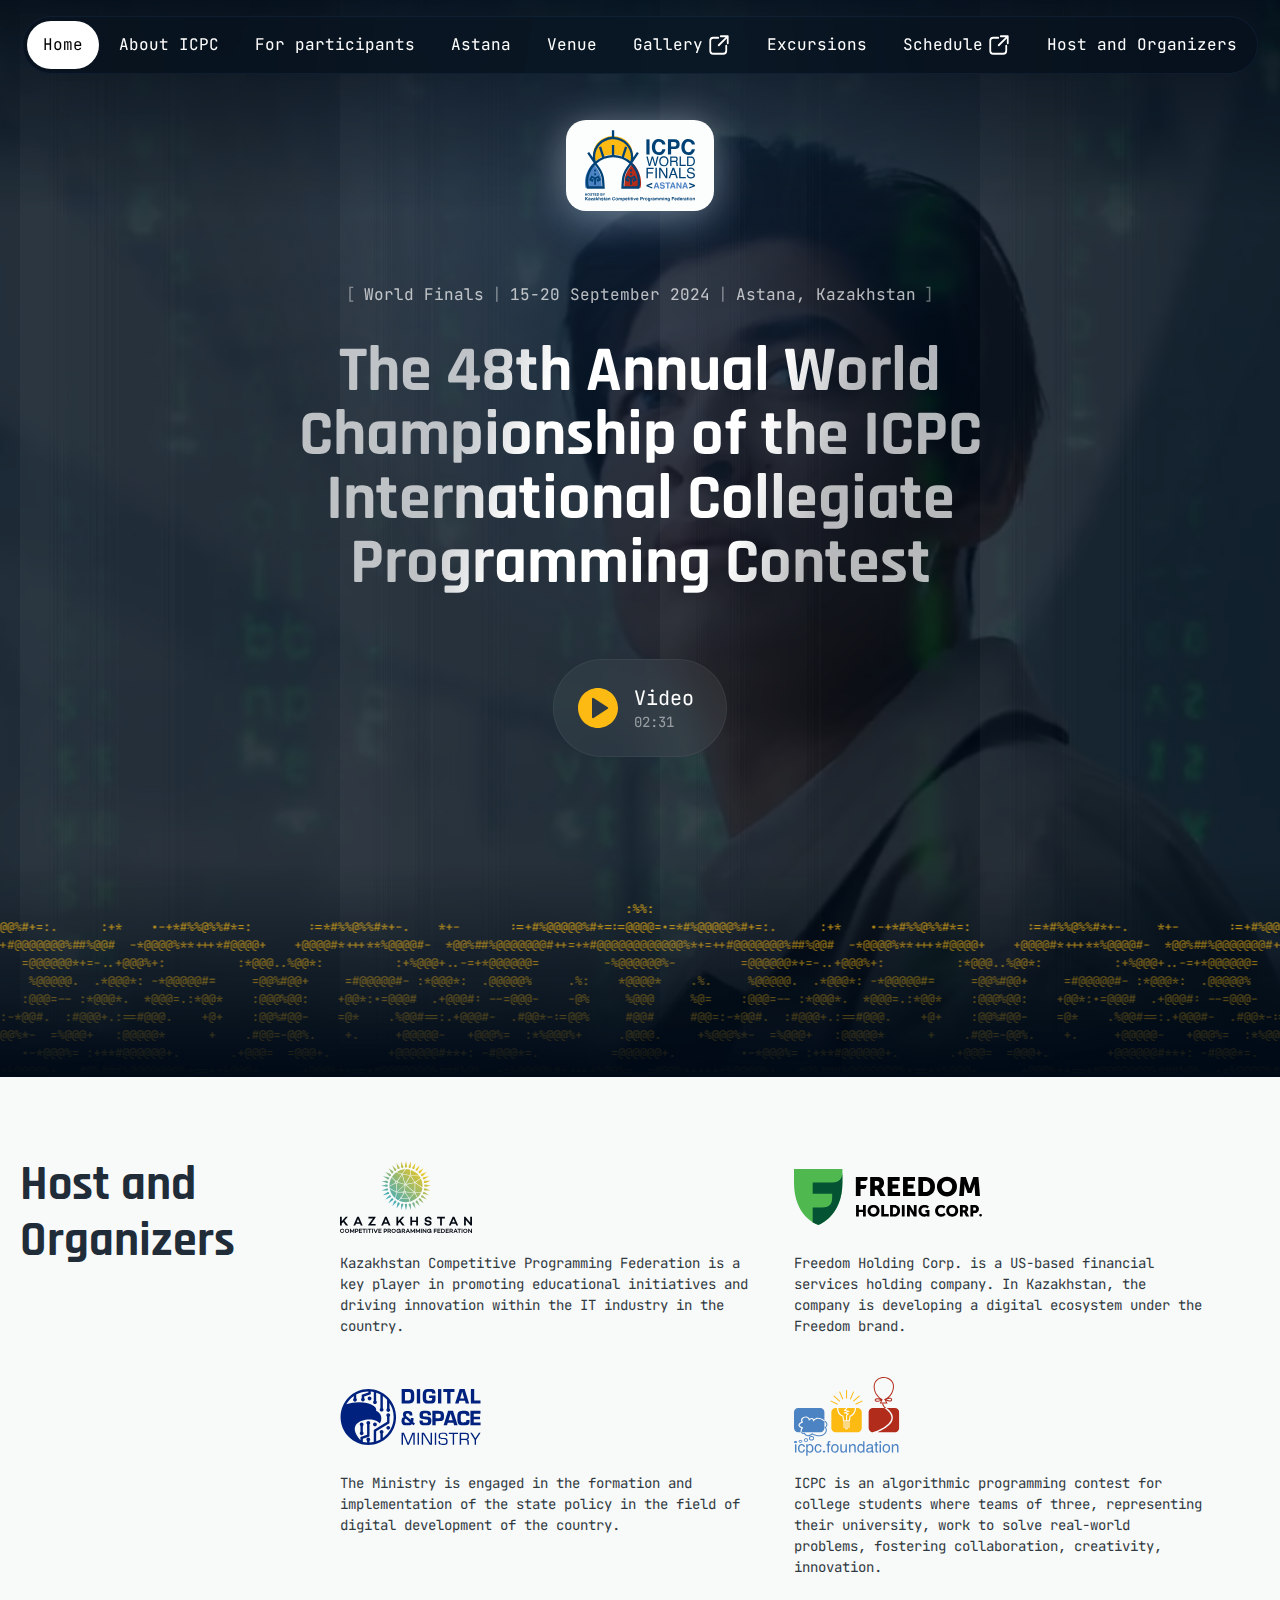
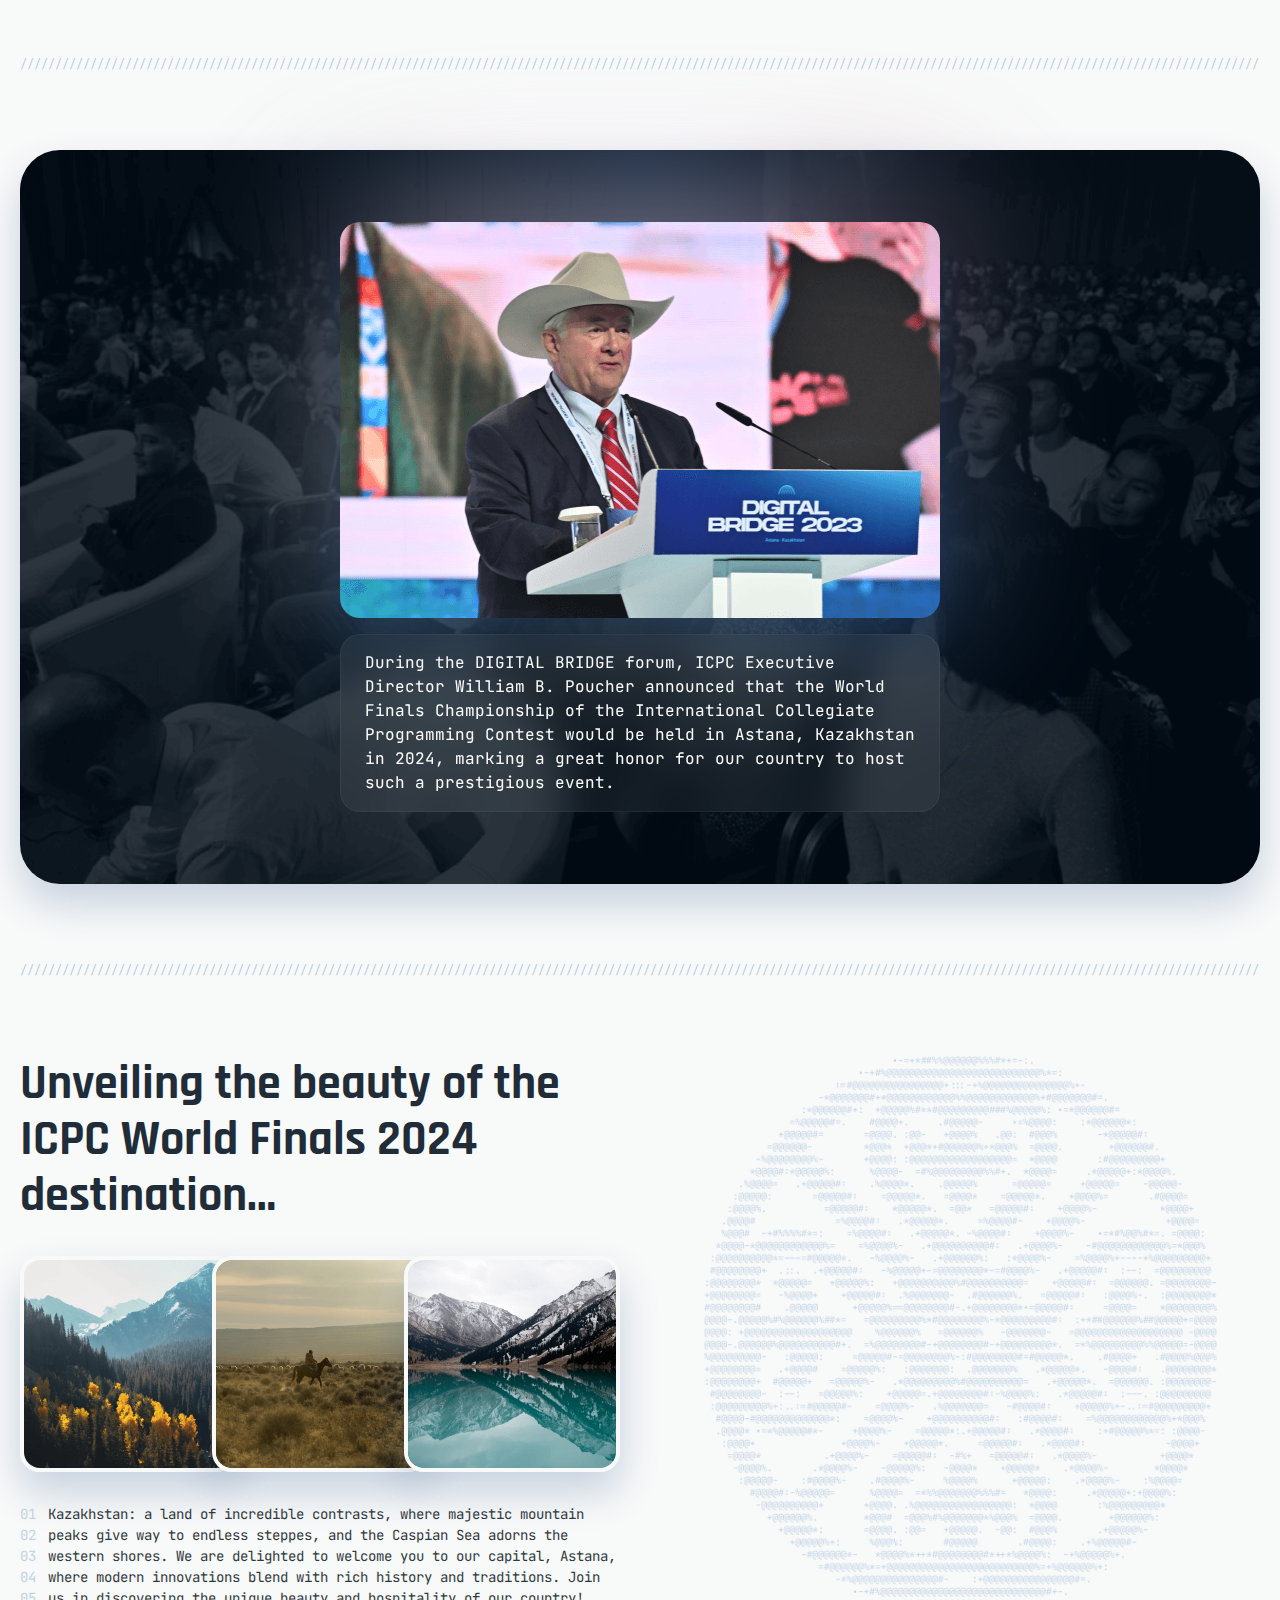
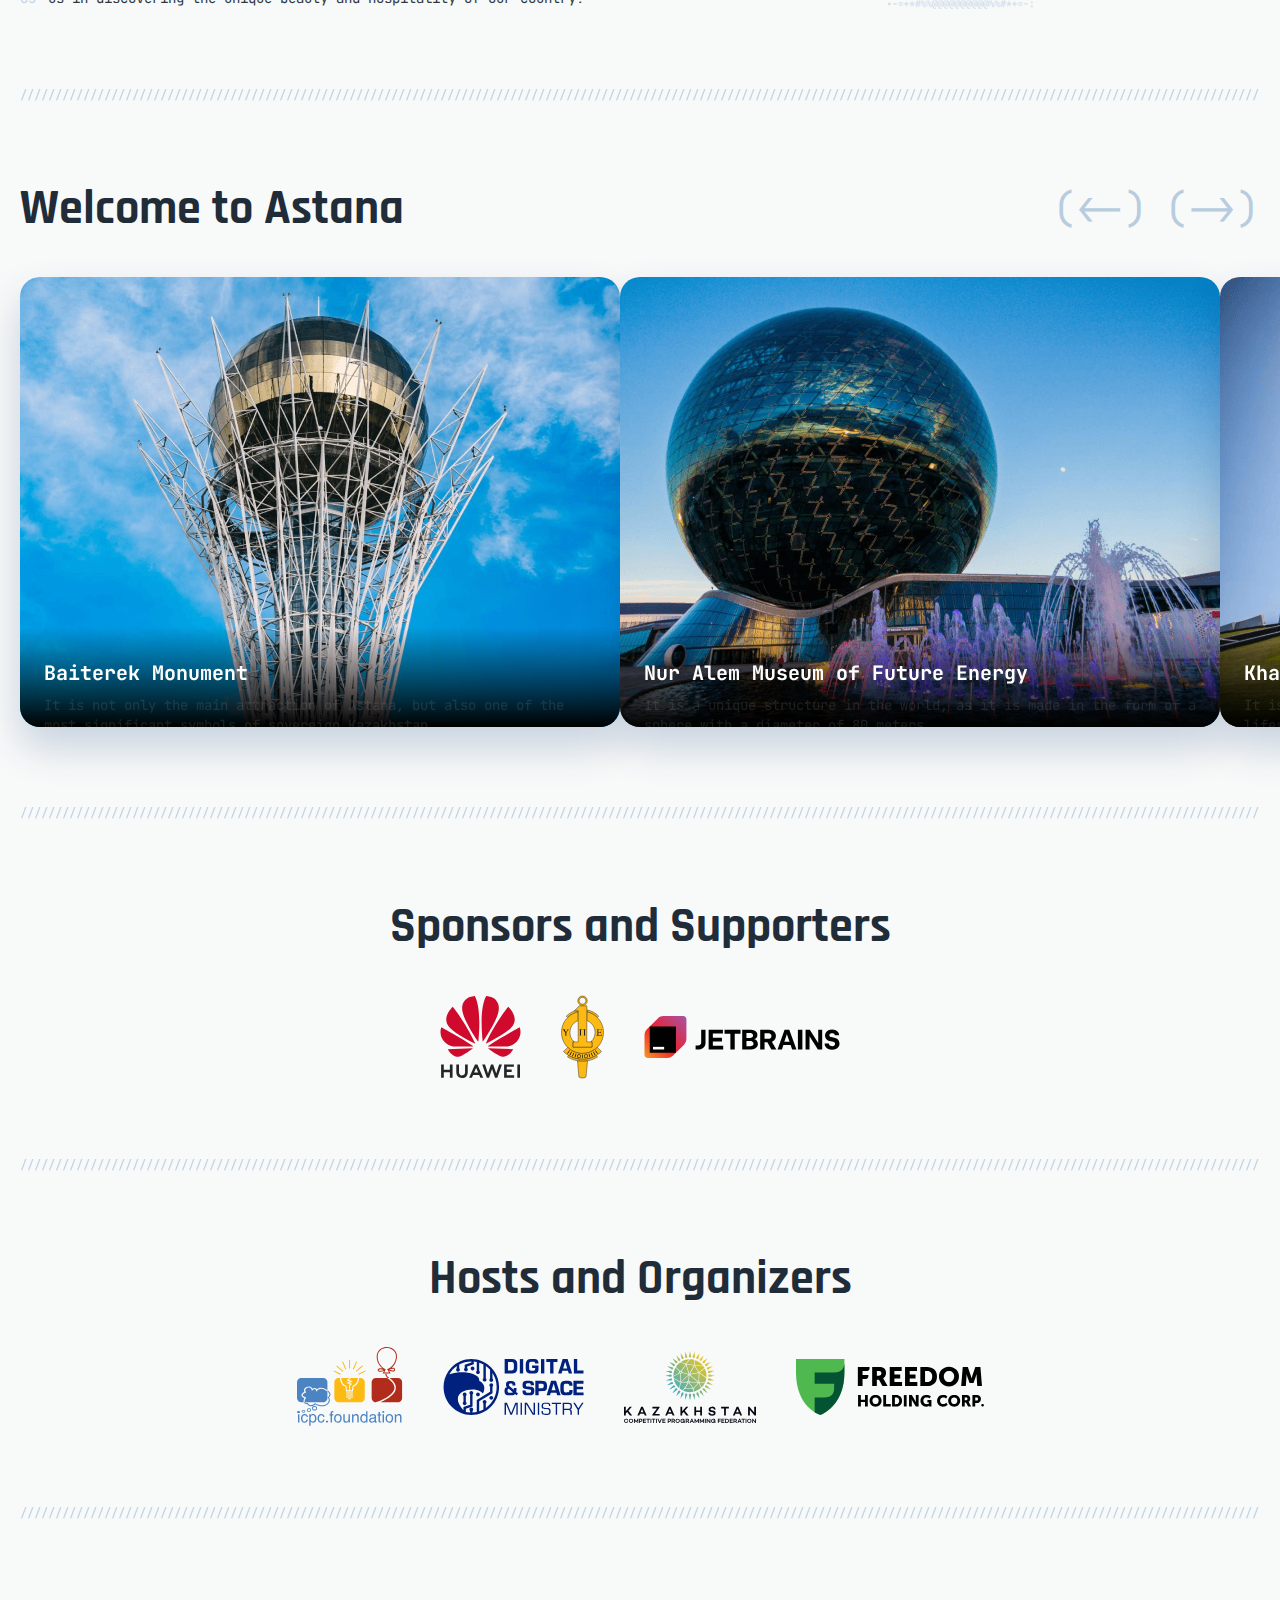
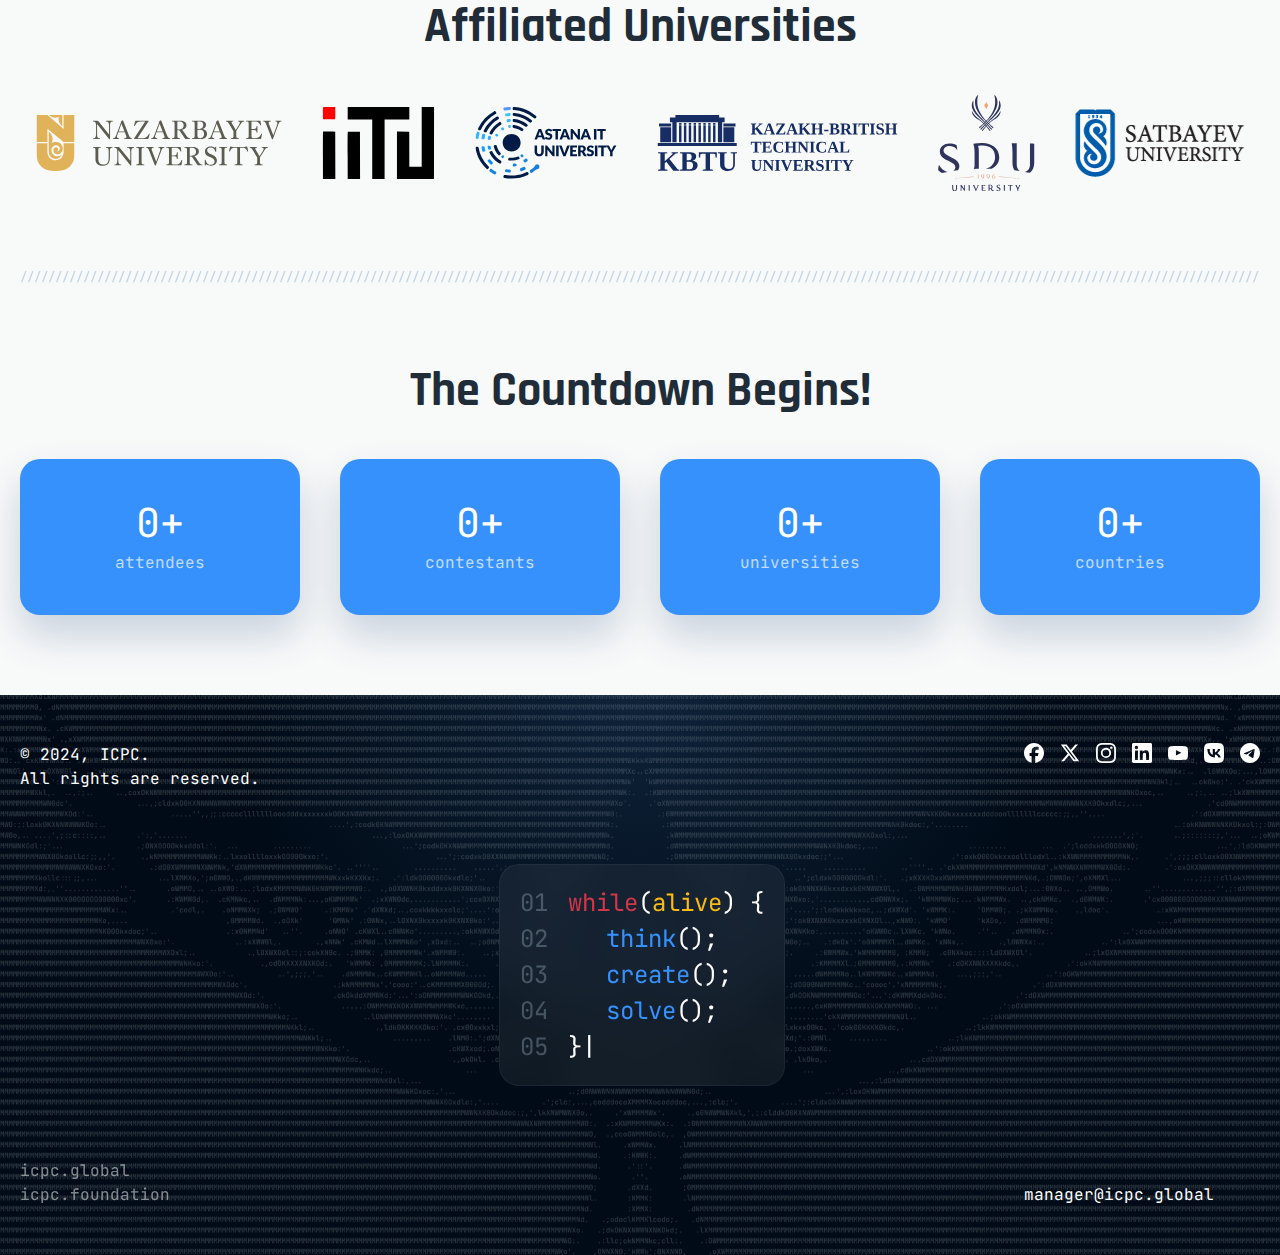
==== index.html @ 224ca037 "text update" ====
<!DOCTYPE html>
<html lang="en">
  <head>
    <meta charset="UTF-8">
    <meta name="viewport" content="width=device-width, initial-scale=1.0">
    <title>ICPC World Finals Astana</title>
    <link rel="stylesheet" href="assets/styles/main.css">
    <meta property="og:title" content="2024 ICPC World Finals Astana">
    <meta property="og:description" content="The 48th Annual World Championship of the ICPC International Collegiate Programming Contest">
    <meta property="og:type" content="website">
    <meta property="og:image" content="/og-image.png">
  </head>
  <body><svg class="icon" aria-hidden="true" style="position:absolute;width:0;height:0" width="20" height="20" xmlns="http://www.w3.org/2000/svg" overflow="hidden"><defs><symbol id="facebook" viewBox="0 0 20 20"><g clip-path="url(#clip0_132_99)"><path d="M10 0C4.477 0 0 4.477 0 10c0 4.69 3.229 8.625 7.584 9.706v-6.65H5.522V10h2.062V8.683c0-3.403 1.54-4.981 4.882-4.981.634 0 1.727.124 2.174.248v2.77a12.853 12.853 0 0 0-1.155-.037c-1.64 0-2.273.621-2.273 2.236V10h3.266l-.56 3.056h-2.706v6.87C16.164 19.33 20 15.114 20 10c0-5.523-4.477-10-10-10Z" fill="currentcolor"/></g><defs><clipPath id="clip0_132_99"><path fill="currentcolor" d="M0 0h20v20H0z"/></clipPath></defs></symbol><symbol id="twitter" viewBox="0 0 20 20"><path d="M15.272 1.586h2.811l-6.141 7.02 7.225 9.552h-5.658l-4.43-5.793-5.07 5.793H1.194l6.57-7.508L.833 1.586h5.801l4.005 5.296 4.633-5.296Zm-.987 14.89h1.558L5.788 3.18H4.116l10.17 13.294Z" fill="currentcolor"/></symbol><symbol id="instagram" viewBox="0 0 20 20"><g clip-path="url(#clip0_132_103)" fill="currentcolor"><path d="M10 1.8c2.672 0 2.988.012 4.04.06.976.042 1.503.206 1.855.343.464.18.8.399 1.148.746.352.352.566.684.746 1.149.137.351.3.882.344 1.855.047 1.055.058 1.371.058 4.04 0 2.671-.011 2.987-.058 4.038-.043.977-.207 1.504-.344 1.856-.18.465-.398.8-.746 1.148a3.077 3.077 0 0 1-1.148.746c-.352.137-.883.301-1.856.344-1.055.047-1.371.059-4.039.059-2.672 0-2.988-.012-4.04-.059-.976-.043-1.503-.207-1.855-.344-.464-.18-.8-.398-1.148-.746a3.076 3.076 0 0 1-.746-1.148c-.137-.352-.3-.883-.344-1.856-.047-1.054-.058-1.37-.058-4.039 0-2.672.011-2.988.058-4.039.043-.976.207-1.504.344-1.855.18-.465.398-.801.746-1.149a3.076 3.076 0 0 1 1.148-.746c.352-.137.883-.3 1.856-.344 1.05-.046 1.367-.058 4.039-.058ZM10 0C7.285 0 6.945.012 5.879.059 4.816.105 4.086.277 3.453.523A4.88 4.88 0 0 0 1.68 1.68 4.9 4.9 0 0 0 .523 3.45C.277 4.085.105 4.811.06 5.874.012 6.945 0 7.285 0 10s.012 3.055.059 4.121c.046 1.063.218 1.793.464 2.426.258.66.598 1.219 1.157 1.773a4.888 4.888 0 0 0 1.77 1.153c.636.246 1.362.418 2.425.465 1.066.046 1.406.058 4.121.058 2.715 0 3.055-.012 4.121-.058 1.063-.047 1.793-.22 2.426-.465a4.888 4.888 0 0 0 1.77-1.153 4.888 4.888 0 0 0 1.152-1.77c.246-.636.418-1.363.465-2.425.047-1.066.058-1.406.058-4.121 0-2.715-.011-3.055-.058-4.121-.047-1.063-.22-1.793-.465-2.426A4.683 4.683 0 0 0 18.32 1.68 4.889 4.889 0 0 0 16.55.527C15.915.281 15.188.11 14.126.062 13.055.012 12.715 0 10 0Z"/><path d="M10 4.863A5.138 5.138 0 0 0 4.863 10a5.138 5.138 0 0 0 10.273 0c0-2.836-2.3-5.137-5.136-5.137Zm0 8.469a3.333 3.333 0 1 1 .001-6.665A3.333 3.333 0 0 1 10 13.332ZM16.54 4.66a1.2 1.2 0 1 1-2.4 0 1.2 1.2 0 0 1 2.4 0Z"/></g><defs><clipPath id="clip0_132_103"><path fill="currentcolor" d="M0 0h20v20H0z"/></clipPath></defs></symbol><symbol id="linkedin" viewBox="0 0 20 20"><g clip-path="url(#clip0_132_107)"><path d="M18.52 0H1.477C.66 0 0 .645 0 1.441v17.114C0 19.352.66 20 1.477 20H18.52c.816 0 1.48-.648 1.48-1.441V1.44C20 .645 19.336 0 18.52 0ZM5.934 17.043h-2.97V7.496h2.97v9.547ZM4.449 6.195a1.72 1.72 0 1 1-.006-3.439 1.72 1.72 0 0 1 .006 3.44Zm12.594 10.848h-2.965v-4.64c0-1.106-.02-2.532-1.543-2.532-1.543 0-1.777 1.207-1.777 2.453v4.719H7.797V7.496h2.844v1.305h.039c.394-.75 1.363-1.543 2.804-1.543 3.004 0 3.559 1.976 3.559 4.547v5.238Z" fill="currentcolor"/></g><defs><clipPath id="clip0_132_107"><path fill="currentcolor" d="M0 0h20v20H0z"/></clipPath></defs></symbol><symbol id="youtube" viewBox="0 0 20 20"><path d="M19.8 6s-.195-1.379-.796-1.984c-.762-.797-1.613-.801-2.004-.848-2.797-.203-6.996-.203-6.996-.203h-.008s-4.2 0-6.996.203c-.39.047-1.242.05-2.004.848C.395 4.62.203 6 .203 6S0 7.621 0 9.238v1.516c0 1.617.2 3.238.2 3.238s.195 1.38.792 1.985c.762.796 1.762.77 2.207.855 1.602.152 6.801.2 6.801.2s4.203-.009 7-.208c.39-.047 1.242-.05 2.004-.847.601-.606.797-1.985.797-1.985S20 12.375 20 10.754V9.238C20 7.621 19.8 6 19.8 6ZM7.935 12.594V6.973l5.402 2.82-5.402 2.8Z" fill="currentcolor"/></symbol><symbol id="vk" viewBox="0 0 20 20"><g clip-path="url(#clip0_132_111)"><path fill-rule="evenodd" clip-rule="evenodd" d="M1.406 1.406C0 2.812 0 5.074 0 9.6v.8c0 4.525 0 6.788 1.406 8.194C2.812 20 5.074 20 9.6 20h.8c4.525 0 6.788 0 8.194-1.406C20 17.188 20 14.925 20 10.4v-.8c0-4.526 0-6.788-1.406-8.194C17.188 0 14.925 0 10.4 0h-.8C5.074 0 2.812 0 1.406 1.406Zm1.969 4.677c.108 5.2 2.708 8.325 7.267 8.325h.258v-2.975c1.675.167 2.942 1.392 3.45 2.975h2.367c-.65-2.366-2.359-3.675-3.425-4.175 1.066-.616 2.566-2.116 2.925-4.15h-2.15c-.467 1.65-1.85 3.15-3.167 3.292V6.083H8.75v5.767c-1.333-.333-3.017-1.95-3.092-5.767H3.375Z" fill="currentcolor"/></g><defs><clipPath id="clip0_132_111"><path fill="currentcolor" d="M0 0h20v20H0z"/></clipPath></defs></symbol><symbol id="external" viewBox="0 0 20 20"><path fill-rule="evenodd" clip-rule="evenodd" d="M10.708 2.708a.75.75 0 0 1 .75-.75h5.834a.75.75 0 0 1 .75.75v5.834a.75.75 0 0 1-1.5 0V4.519l-6.22 6.22a.75.75 0 1 1-1.06-1.06l6.219-6.22h-4.023a.75.75 0 0 1-.75-.75Zm-5.5 2a1.75 1.75 0 0 0-1.75 1.75v8.334c0 .966.784 1.75 1.75 1.75h8.334a1.75 1.75 0 0 0 1.75-1.75v-4.167a.75.75 0 1 1 1.5 0v4.167a3.25 3.25 0 0 1-3.25 3.25H5.208a3.25 3.25 0 0 1-3.25-3.25V6.458a3.25 3.25 0 0 1 3.25-3.25h4.167a.75.75 0 0 1 0 1.5H5.208Z" fill="currentcolor"/></symbol><symbol id="telegram" viewBox="0 0 20 20"><g clip-path="url(#clip0_132_115)"><path fill-rule="evenodd" clip-rule="evenodd" d="M20 10c0 5.523-4.477 10-10 10S0 15.523 0 10 4.477 0 10 0s10 4.477 10 10Zm-9.642-2.618c-.972.405-2.916 1.242-5.831 2.512-.474.189-.722.373-.744.553-.039.304.343.424.862.587l.218.07c.51.166 1.198.36 1.555.368.324.007.685-.127 1.084-.4 2.724-1.84 4.13-2.769 4.218-2.789.063-.014.149-.032.207.02.059.052.053.15.047.177-.038.16-1.534 1.552-2.308 2.271-.241.225-.413.384-.448.42a8.817 8.817 0 0 1-.235.233c-.474.457-.83.8.02 1.36.408.27.735.492 1.061.714.356.242.711.484 1.17.785.118.077.23.156.338.234.415.296.787.56 1.247.518.267-.024.543-.275.683-1.025.332-1.77.983-5.608 1.133-7.19a1.764 1.764 0 0 0-.017-.393.422.422 0 0 0-.142-.27c-.12-.098-.305-.118-.387-.117-.377.007-.954.207-3.73 1.362Z" fill="currentcolor"/></g><defs><clipPath id="clip0_132_115"><path fill="currentcolor" d="M0 0h20v20H0z"/></clipPath></defs></symbol><symbol id="play" viewBox="0 0 20 20"><path fill-rule="evenodd" clip-rule="evenodd" d="M10 20c5.523 0 10-4.477 10-10S15.523 0 10 0 0 4.477 0 10s4.477 10 10 10ZM7.772 5A.5.5 0 0 0 7 5.42v9.16a.5.5 0 0 0 .772.42l7.08-4.58a.5.5 0 0 0 0-.84L7.771 5Z" fill="currentcolor"/></symbol></defs></svg>
    <nav class="mainmenu">
      <div class="mainmenu__list"><a class="mainmenu__item mainmenu__item--current" href="index.html">Home </a><a class="mainmenu__item" href="about.html">About ICPC</a><a class="mainmenu__item" href="for-participants.html">For participants </a><a class="mainmenu__item" href="astana.html">Astana </a><a class="mainmenu__item" href="venue.html">Venue </a><a class="mainmenu__item" href="https://news.icpc.global/gallery" target="_blank">Gallery
          <svg>
            <use xlink:href="#external"></use>
          </svg></a><a class="mainmenu__item" href="excursions.html">Excursions </a><a class="mainmenu__item" href="https://docs.icpc.global/wf-schedule/" target="_blank">Schedule
          <svg>
            <use xlink:href="#external"></use>
          </svg></a><a class="mainmenu__item" href="organizers.html">Host and Organizers</a></div>
      <button class="mainmenu__toggle">Menu</button>
      <div class="mainmenu__overlay"></div>
    </nav>
    <section class="hero hero--home">
      <video class="hero__video" src="video/preview.mp4" autoplay playsinline muted loop></video>
      <div class="hero__overlay"></div>
      <div class="hero__wrap">
        <div class="hero__logo"><img src="logo/host.svg"></div>
        <div class="hero__text">
          <div class="hero__details"><span>[</span><span>World Finals</span><span>|</span><span>15-20 September 2024</span><span>|</span><span>Astana, Kazakhstan</span><span>]</span></div>
          <div class="hero__title">The 48th Annual World Championship of the ICPC International Collegiate Programming Contest</div>
        </div>
        <button class="hero__button play-button">
          <svg class="play-button__icon">
            <use xlink:href="#play"></use>
          </svg><span class="play-button__wrap">
            <div class="play-button__title">Video</div>
            <div class="play-button__subtitle">02:31</div></span>
        </button>
      </div>
    </section>
    <div class="content">
      <section class="section s-host">
        <h1 class="section__title s-host__title">Host and Organizers</h1>
        <div class="s-host__list">
          <div class="s-host__item">
            <div class="s-host__logo"><img src="logo/cpf.svg"></div>
            <p>Kazakhstan Competitive Programming Federation is a key player in promoting educational initiatives and driving innovation within the IT industry in the country.</p>
          </div>
          <div class="s-host__item">
            <div class="s-host__logo"><img src="logo/freedom.svg"></div>
            <p>Freedom Holding Corp. is a US-based financial services holding company. In Kazakhstan, the company is developing a digital ecosystem under the Freedom brand.</p>
          </div>
          <div class="s-host__item">
            <div class="s-host__logo"><img src="logo/dsm.svg"></div>
            <p>The Ministry is engaged in the formation and implementation of the state policy in the field of digital development of the country.</p>
          </div>
          <div class="s-host__item">
            <div class="s-host__logo"><img src="logo/icpc.svg"></div>
            <p>ICPC is an algorithmic programming contest for college students where teams of three, representing their university, work to solve real-world problems, fostering collaboration, creativity, innovation.</p>
          </div>
        </div>
      </section>
      <hr>
      <section class="section s-quote">
        <div class="s-quote__wrap">
          <div class="s-quote__photo"><img src="assets/img/bill.png"><img class="s-quote__photo-blur" src="assets/img/bill.png"></div>
          <p class="s-quote__text">During the DIGITAL BRIDGE forum, ICPC Executive Director William B. Poucher announced that the World Finals Championship of the International Collegiate Programming Contest would be held in Astana, Kazakhstan in 2024, marking a great honor for our country to host such a prestigious event.</p>
        </div>
      </section>
      <hr>
      <section class="section s-country">
        <div class="s-country__main">
          <h1 class="section__title s-country__title">Unveiling the beauty of the ICPC World Finals 2024 destination…</h1>
          <div class="s-country__photos"><img src="assets/img/country-1.png" alt=""><img src="assets/img/country-2.png" alt=""><img src="assets/img/country-3.png" alt=""></div>
          <p class="s-country__text">Kazakhstan: a land of incredible contrasts, where majestic mountain peaks give way to endless steppes, and the Caspian Sea adorns the western shores. We are delighted to welcome you to our capital, Astana, where modern innovations blend with rich history and traditions. Join us in discovering the unique beauty and hospitality of our country!</p>
        </div>
        <div class="s-country__pattern"></div>
      </section>
      <hr>
      <section class="section s-city s-slider">
        <div class="s-slider__heading section__heading">
          <h1 class="section__title s-slider__title s-city__title">Welcome to Astana</h1>
          <nav class="s-slider__controls">
            <button class="s-slider__controls-item" data-direction="prev">(<-)</button>
            <button class="s-slider__controls-item" data-direction="next">(->)</button>
          </nav>
        </div>
        <div class="s-slider__list">
          <div class="swiper-wrapper">
            <div class="s-city-item swiper-slide"><img class="s-city-item__photo" src="assets/img/astana/1.png">
              <div class="s-city-item__text">
                <div class="s-city-item__title">Baiterek Monument</div>
                <div class="s-city-item__desc">It is not only the main attraction of Astana, but also one of the most significant symbols of sovereign Kazakhstan</div>
              </div>
            </div>
            <div class="s-city-item swiper-slide"><img class="s-city-item__photo" src="assets/img/astana/2.png">
              <div class="s-city-item__text">
                <div class="s-city-item__title">Nur Alem Museum of Future Energy</div>
                <div class="s-city-item__desc">It is a unique structure in the world, as it is made in the form of a sphere with a diameter of 80 meters</div>
              </div>
            </div>
            <div class="s-city-item swiper-slide"><img class="s-city-item__photo" src="assets/img/astana/3.png">
              <div class="s-city-item__text">
                <div class="s-city-item__title">Khan Shatyr Shopping and Entertainment Center</div>
                <div class="s-city-item__desc">It is the largest tent structure in the world and the first and only lifestyle center that combines shopping and entertainment venues under one roof.</div>
              </div>
            </div>
            <div class="s-city-item swiper-slide"><img class="s-city-item__photo" src="assets/img/astana/4.png">
              <div class="s-city-item__text">
                <div class="s-city-item__title">National Museum of the Republic of Kazakhstan</div>
                <div class="s-city-item__desc">Visitors will be introduced to the history of the country by the halls of ancient and medieval history, the history of gold, ethnography of independent Kazakhstan, Astana and contemporary art</div>
              </div>
            </div>
            <div class="s-city-item swiper-slide"><img class="s-city-item__photo" src="assets/img/astana/5.png">
              <div class="s-city-item__text">
                <div class="s-city-item__title">Botanical garden</div>
                <div class="s-city-item__desc">It is the largest botanical garden in the city of Astana, which features a pond with fountains and three bridges</div>
              </div>
            </div>
            <div class="s-city-item swiper-slide"><img class="s-city-item__photo" src="assets/img/astana/6.png">
              <div class="s-city-item__text">
                <div class="s-city-item__title">Astana Grand Mosque</div>
                <div class="s-city-item__desc">It is the largest mosque in the country and in all of Central Asia, it ranks among the top ten largest mosques in the world</div>
              </div>
            </div>
            <div class="s-city-item swiper-slide"><img class="s-city-item__photo" src="assets/img/astana/7.png">
              <div class="s-city-item__text">
                <div class="s-city-item__title">Nurzhol Boulevard</div>
                <div class="s-city-item__desc">It runs from the presidential residence Ak Orda to the Khan Shatyr shopping and entertainment center. At the center of the boulevard the Bayterek monument is located, while along its length the administrative buildings of the most important state bodies and private companies are found</div>
              </div>
            </div>
            <div class="s-city-item swiper-slide"><img class="s-city-item__photo" src="assets/img/astana/8.png">
              <div class="s-city-item__text">
                <div class="s-city-item__title">Burabay</div>
                <div class="s-city-item__desc">Just three hours drive from Astana there is one of the most popular resort areas in Kazakhstan – Borovoe (Burabay)</div>
              </div>
            </div>
            <div class="s-city-item swiper-slide"><img class="s-city-item__photo" src="assets/img/astana/9.png">
              <div class="s-city-item__text">
                <div class="s-city-item__title">Palace of Peace and Reconciliation</div>
                <div class="s-city-item__desc">Its striking pyramid structure, crafted from glass and steel, leaves an indelible impression on all who behold it</div>
              </div>
            </div>
          </div>
        </div>
      </section>
      <hr>
      <section class="section s-partners">
        <div class="section__heading">
          <h1 class="section__title section__title--center s-partners__title">Sponsors and Supporters</h1>
        </div>
        <div class="s-partners__list"><a class="s-partners__item" href="https://career.huawei.com/reccampportal/portal5/index.html" target="_blank"><img src="logo/huawei.svg"></a><a class="s-partners__item" href="https://upe.acm.org/" target="_blank"><img src="logo/upe.svg"></a><a class="s-partners__item" href="https://www.jetbrains.com/" target="_blank"><img src="logo/jetbrains.svg"></a></div>
      </section>
      <hr>
      <section class="section s-partners">
        <div class="section__heading">
          <h1 class="section__title section__title--center s-partners__title">Hosts and Organizers</h1>
        </div>
        <div class="s-partners__list"><a class="s-partners__item" href="https://icpc.global/" target="_blank"><img src="logo/icpc.svg"></a><a class="s-partners__item" href="https://www.gov.kz/memleket/entities/mdai?lang=en" target="_blank"><img src="logo/dsm.svg"></a><a class="s-partners__item" href="https://cpfed.kz/en/" target="_blank"><img src="logo/cpf.svg"></a><a class="s-partners__item" href="https://freedomholdingcorp.com/" target="_blank"><img src="logo/freedom.svg"></a></div>
      </section>
      <hr>
      <section class="section s-partners">
        <div class="section__heading">
          <h1 class="section__title section__title--center s-partners__title">Affiliated Universities</h1>
        </div>
        <div class="s-partners__list"><a class="s-partners__item" href="https://nu.edu.kz/" target="_blank"><img src="logo/universities/1.svg"></a><a class="s-partners__item" href="https://iitu.edu.kz/en/" target="_blank"><img src="logo/universities/2.svg"></a><a class="s-partners__item" href="https://astanait.edu.kz/en/main-page/" target="_blank"><img src="logo/universities/3.svg"></a><a class="s-partners__item" href="https://kbtu.edu.kz/en/" target="_blank"> <img src="logo/universities/4.svg"></a><a class="s-partners__item" href="https://sdu.edu.kz/language/en/" target="_blank"><img src="logo/universities/5.svg"></a><a class="s-partners__item" href="https://satbayev.university/en" target="_blank"><img src="logo/universities/6.png"></a></div>
      </section>
      <hr>
      <section class="section s-stats">
        <div class="section__heading">
          <h1 class="section__title section__title--center s-stats__title">The Countdown Begins!</h1>
        </div>
        <div class="s-stats__list">
          <div class="s-stats-item">
            <div class="s-stats-item__value" data-value="1000">0</div>
            <div class="s-stats-item__key">attendees</div>
          </div>
          <div class="s-stats-item">
            <div class="s-stats-item__value" data-value="420">0</div>
            <div class="s-stats-item__key">contestants</div>
          </div>
          <div class="s-stats-item">
            <div class="s-stats-item__value" data-value="140">0</div>
            <div class="s-stats-item__key">universities</div>
          </div>
          <div class="s-stats-item">
            <div class="s-stats-item__value" data-value="50">0</div>
            <div class="s-stats-item__key">countries</div>
          </div>
        </div>
      </section>
    </div>
    <div class="teaser">
      <div class="teaser__overlay"></div>
      <div class="teaser__video" id="player"></div>
      <button class="teaser__close">Close</button>
    </div>
    <script src="https://www.youtube.com/iframe_api"></script>
    <footer class="footer">
      <div class="footer__wrap">
        <div class="footer__col">
          <p class="footer__copyright">© 2024, ICPC.<br>All rights are reserved.</p>
          <p class="footer__external"><a href="https://icpc.global/" target="_blank">icpc.global</a><br><a href="https://icpc.foundation/" target="_blank">icpc.foundation</a></p>
        </div>
        <div class="footer__slogan">
          <div class="footer__slogan-content"><span class="color-r">while</span>(<span class="color-y">alive</span>) {<br>&emsp; <span class="color-b">think</span>();<br>&emsp; <span class="color-b">create</span>();<br>&emsp; <span class="color-b">solve</span>();<br>}<span class="footer__slogan-carret">|</span></div>
        </div>
        <div class="footer__col">
          <div class="footer__socials"><a href="https://www.facebook.com/ICPCNews" target="_blank">
              <svg>
                <use xlink:href="#facebook"></use>
              </svg></a><a href="https://twitter.com/ICPCNews" target="_blank">
              <svg>
                <use xlink:href="#twitter"></use>
              </svg></a><a href="https://www.instagram.com/ICPCNews/" target="_blank">
              <svg>
                <use xlink:href="#instagram"></use>
              </svg></a><a href="https://www.linkedin.com/groups/1872736/" target="_blank">
              <svg>
                <use xlink:href="#linkedin"></use>
              </svg></a><a href="https://www.youtube.com/user/ICPCNews" target="_blank">
              <svg>
                <use xlink:href="#youtube"></use>
              </svg></a><a href="https://vk.com/icpcnews" target="_blank">
              <svg>
                <use xlink:href="#vk"></use>
              </svg></a><a href="https://t.me/ICPCNews" target="_blank">
              <svg>
                <use xlink:href="#telegram"></use>
              </svg></a></div>
          <div class="footer__contacts"><a href="mailto:manager@icpc.global" target="_blank">manager@icpc.global</a></div>
        </div>
      </div>
    </footer>
    <script src="assets/scripts/swiper-bundle.min.js"></script>
    <script src="assets/scripts/countUp.min.js" type="module"></script>
    <script src="assets/scripts/main.js" type="module"></script>
  </body>
</html>
---- assets/styles/main.css ----
/*
  Josh's Custom CSS Reset
  https://www.joshwcomeau.com/css/custom-css-reset/
*/
*,
*::before,
*::after {
  -webkit-box-sizing: border-box;
          box-sizing: border-box;
}

* {
  margin: 0;
}

body {
  line-height: 1.5;
  -webkit-font-smoothing: antialiased;
}

img,
picture,
video,
canvas,
svg {
  display: block;
  max-width: 100%;
}

input,
button,
textarea,
select {
  font: inherit;
}

p,
h1,
h2,
h3,
h4,
h5,
h6 {
  overflow-wrap: break-word;
}

#root,
#__next {
  isolation: isolate;
}

@font-face {
  font-display: swap;
  font-family: "Rajdhani";
  font-style: normal;
  font-weight: 700;
  src: url("../fonts/rajdhani-v15-latin-700.woff2") format("woff2");
}
@font-face {
  font-display: swap;
  font-family: "JetBrains Mono";
  font-style: normal;
  font-weight: 400;
  src: url("../fonts/jetbrains-mono-v18-latin-regular.woff2") format("woff2");
}
@font-face {
  font-display: swap;
  font-family: "JetBrains Mono";
  font-style: normal;
  font-weight: 700;
  src: url("../fonts/jetbrains-mono-v18-latin-700.woff2") format("woff2");
}
:root {
  --background-page: #f8f9f9;
  --background-dark: #000B17;
  --text-base: #303940;
  --text-strong: #212c39;
  --text-weak: #C1D3E4;
  --accent-blue: #3691fd;
  --accent-red: #d23749;
  --accent-yellow: #fcba13;
}

html {
  overflow-x: hidden;
}

body {
  font-family: "JetBrains Mono", sans-serif;
  font-size: 16px;
  background: var(--background-page);
  color: var(--text-base);
  overflow-x: hidden;
}

a {
  text-decoration: none;
  color: inherit;
}

button {
  all: unset;
}

hr {
  border: none;
  height: 0.75rem;
  background: url(../img/hr.png) repeat-x;
}

.b-venue__title, .b-general__title, .b-sight__title, .section__title, .hero__title {
  font-family: "Rajdhani", sans-serif;
  font-size: 3rem;
  font-weight: 700;
  line-height: 3.5rem;
  color: var(--text-strong);
}
@media (max-width: 77.5rem) {
  .b-venue__title, .b-general__title, .b-sight__title, .section__title, .hero__title {
    font-size: 2.25rem;
    line-height: 2.5rem;
  }
}

.b-sight__main, .b-organizer__main, .s-typeset__block, .s-country__text, .s-host__item {
  font-size: 0.875rem;
  line-height: 150%;
}

.footer__slogan, .s-quote__text, .play-button {
  border: 1px solid rgba(255, 255, 255, 0.05);
  background: rgba(255, 255, 255, 0.05);
  -webkit-backdrop-filter: blur(20px);
          backdrop-filter: blur(20px);
}

.b-map, .b-venue__item img, .b-sight__image, .s-hotels-item__photo, .s-stats-item, .s-city-item, .s-country__photos img, .s-quote__photo > img:not(.s-quote__photo-blur), .s-quote, .mainmenu__toggle {
  -webkit-box-shadow: 0px 20px 40px 0px rgba(1, 54, 116, 0.2);
          box-shadow: 0px 20px 40px 0px rgba(1, 54, 116, 0.2);
}

.footer__slogan-content, .s-country__text {
  position: relative;
  padding-left: 2em;
  overflow: hidden;
}
.footer__slogan-content:before, .s-country__text:before {
  content: "01 02 03 04 05 06 07 08 09 10 11 12 13 14 15 16 17 18 19 20 21 22 23 24 25 26 27 28 29 30 31 32 33 34 35 36 37 38 39 40 41 42 43 44 45 46 47 48 49 50";
  width: 1.2em;
  -ms-flex-negative: 0;
      flex-shrink: 0;
  height: 100%;
  position: absolute;
  left: 0;
  top: 0;
  color: var(--text-weak);
}

.link, .b-organizer__links a, .s-typeset__block a {
  color: var(--accent-blue);
  text-decoration: underline;
}
.link:hover, .b-organizer__links a:hover, .s-typeset__block a:hover {
  color: var(--accent-yellow);
  text-decoration: none;
}

.icon path {
  fill: currentColor;
}

.wrap, .footer__wrap, .content {
  max-width: 77.5rem;
  margin: 0 auto;
}
@media (max-width: 77.5rem) {
  .wrap, .footer__wrap, .content {
    max-width: 30rem;
    padding: 0 1rem;
  }
}

.content {
  display: -webkit-box;
  display: -ms-flexbox;
  display: flex;
  -webkit-box-orient: vertical;
  -webkit-box-direction: normal;
      -ms-flex-direction: column;
          flex-direction: column;
  gap: 5rem;
  padding-top: 5rem;
  padding-bottom: 5rem;
}
.content.placeholder {
  text-align: center;
  font-size: 1.25rem;
  line-height: 1.75rem;
}
@media (max-width: 77.5rem) {
  .content {
    gap: 2.5rem;
    padding-top: 2.5rem;
    padding-bottom: 2.5rem;
    overflow-x: hidden;
  }
}

.mainmenu {
  position: fixed;
  z-index: 99;
  top: 1rem;
  left: 0;
  right: 0;
  display: -webkit-box;
  display: -ms-flexbox;
  display: flex;
  -webkit-box-pack: center;
      -ms-flex-pack: center;
          justify-content: center;
  gap: 0.5rem;
}
@media (max-width: 77.5rem) {
  .mainmenu {
    -webkit-box-orient: vertical;
    -webkit-box-direction: normal;
        -ms-flex-direction: column;
            flex-direction: column;
    -webkit-box-align: end;
        -ms-flex-align: end;
            align-items: end;
    top: auto;
    bottom: 0;
    padding: 1rem;
  }
}
.mainmenu__toggle {
  padding: 1rem 1.5rem;
  font-size: 1.25rem;
  gap: 0.25rem;
  border-radius: 999px;
  color: #FFF;
  white-space: nowrap;
  background: var(--accent-blue);
  z-index: 2;
  pointer-events: auto;
}
@media (min-width: 77.5rem) {
  .mainmenu__toggle {
    display: none;
  }
}
.mainmenu__overlay {
  position: fixed;
  inset: 0;
  width: 100%;
  height: 100%;
  background: rgba(0, 0, 0, 0.5);
  -webkit-backdrop-filter: blur(0.5rem);
          backdrop-filter: blur(0.5rem);
  z-index: 1;
}
@media (min-width: 77.5rem) {
  .mainmenu__overlay {
    display: none;
  }
}
.mainmenu__list {
  display: -webkit-box;
  display: -ms-flexbox;
  display: flex;
  padding: 0.25rem;
  -webkit-box-align: center;
      -ms-flex-align: center;
          align-items: center;
  gap: 0.25rem;
  border-radius: 999px;
  border: 1px solid rgba(75, 130, 195, 0.1);
  background: rgba(0, 11, 23, 0.4);
  -webkit-backdrop-filter: blur(3rem);
          backdrop-filter: blur(3rem);
  z-index: 999;
}
@media (max-width: 77.5rem) {
  .mainmenu__list {
    -webkit-box-orient: vertical;
    -webkit-box-direction: normal;
        -ms-flex-direction: column;
            flex-direction: column;
    border-radius: 1.25rem;
    -webkit-box-pack: stretch;
        -ms-flex-pack: stretch;
            justify-content: stretch;
    -webkit-box-align: stretch;
        -ms-flex-align: stretch;
            align-items: stretch;
  }
}
@media (max-width: 77.5rem) {
  .mainmenu:not(.mainmenu--visible) {
    pointer-events: none;
  }
  .mainmenu:not(.mainmenu--visible) .mainmenu__overlay {
    visibility: hidden;
    opacity: 0;
  }
  .mainmenu:not(.mainmenu--visible) .mainmenu__list {
    visibility: hidden;
    opacity: 0;
    -webkit-transform: translateY(1rem);
            transform: translateY(1rem);
  }
  .mainmenu__overlay, .mainmenu__list {
    -webkit-transition: all 0.3s ease-out;
    transition: all 0.3s ease-out;
  }
}
.mainmenu__item {
  display: -webkit-box;
  display: -ms-flexbox;
  display: flex;
  padding: 0.75rem 1rem;
  -webkit-box-pack: center;
      -ms-flex-pack: center;
          justify-content: center;
  -webkit-box-align: center;
      -ms-flex-align: center;
          align-items: center;
  gap: 0.25rem;
  border-radius: 999px;
  color: #FFF;
  white-space: nowrap;
  text-decoration: none;
  -webkit-transition: all 0.1s ease-out;
  transition: all 0.1s ease-out;
  -ms-flex-negative: 0;
      flex-shrink: 0;
}
@media (max-width: 77.5rem) {
  .mainmenu__item {
    border-radius: 1rem;
  }
}
.mainmenu__item svg {
  width: 1.5rem;
  height: 1.5rem;
  fill: currentColor;
}
.mainmenu__item--current {
  background: #FFF;
  color: #000;
}
.mainmenu__item:not(.mainmenu__item--current):hover {
  background: rgba(255, 255, 255, 0.2);
}

.teaser {
  position: fixed;
  inset: 0;
  width: 100%;
  height: 100%;
  z-index: 999;
  display: -webkit-box;
  display: -ms-flexbox;
  display: flex;
  -webkit-box-orient: vertical;
  -webkit-box-direction: normal;
      -ms-flex-direction: column;
          flex-direction: column;
  -webkit-box-pack: center;
      -ms-flex-pack: center;
          justify-content: center;
  -webkit-box-align: center;
      -ms-flex-align: center;
          align-items: center;
  gap: 1rem;
  padding: 1rem;
  -webkit-transition: all 0.1s ease-in;
  transition: all 0.1s ease-in;
}
.teaser__overlay {
  position: absolute;
  inset: 0;
  width: 100%;
  height: 100%;
  background: rgba(0, 0, 0, 0.8);
  -webkit-backdrop-filter: blur(0.5rem);
          backdrop-filter: blur(0.5rem);
}
.teaser:not(.teaser--visible) {
  visibility: hidden;
  opacity: 0;
}
.teaser__video {
  width: 100%;
  max-width: 77.5rem;
  aspect-ratio: 16/9;
  height: auto;
  border-radius: 1.25rem;
  z-index: 1;
  -webkit-transition: all 0.1s ease-in;
  transition: all 0.1s ease-in;
}
.teaser:not(.teaser--visible) .teaser__video {
  -webkit-transform: translateY(1rem);
          transform: translateY(1rem);
}
.teaser__close {
  color: #fff;
  padding: 1rem 1.5rem;
  background: rgba(255, 255, 255, 0.1);
  border-radius: 999px;
  -webkit-transition: all 0.1s ease-in;
  transition: all 0.1s ease-in;
  z-index: 1;
}
.teaser__close:hover {
  cursor: pointer;
  background: rgba(255, 255, 255, 0.2);
}
.teaser:not(.teaser--visible) .teaser__close {
  -webkit-transform: translateY(1rem);
          transform: translateY(1rem);
}

.hero {
  display: -webkit-box;
  display: -ms-flexbox;
  display: flex;
  padding: 7.5rem 0;
  -webkit-box-orient: vertical;
  -webkit-box-direction: normal;
      -ms-flex-direction: column;
          flex-direction: column;
  -webkit-box-align: center;
      -ms-flex-align: center;
          align-items: center;
  -ms-flex-item-align: stretch;
      -ms-grid-row-align: stretch;
      align-self: stretch;
  text-align: center;
  background-color: var(--background-dark);
  background-size: cover;
  background-position: center;
  color: #fff;
  position: relative;
}
@media (max-width: 77.5rem) {
  .hero {
    padding: 1.5rem;
  }
}
.hero--home {
  padding: 7.5rem 0rem 20rem 0rem;
}
@media (max-width: 77.5rem) {
  .hero--home {
    padding: 1.5rem 0rem 15rem 0rem;
  }
}
.hero--about {
  background-image: url(../img/about-bg.png);
}
.hero--participants {
  background-image: url(../img/participants-bg.png);
}
.hero--astana {
  background-image: url(../img/astana-bg.png);
}
.hero--venue {
  background-image: url(../img/venue-bg.png);
}
.hero__video {
  position: absolute;
  inset: 0;
  width: 100%;
  height: 100%;
  -o-object-fit: cover;
     object-fit: cover;
  opacity: 0.2;
  -webkit-mask-image: -webkit-gradient(linear, left top, left bottom, from(rgba(0, 0, 0, 0.2)), color-stop(20%, #000), color-stop(80%, #000), to(rgba(0, 0, 0, 0)));
  -webkit-mask-image: linear-gradient(180deg, rgba(0, 0, 0, 0.2) 0%, #000 20%, #000 80%, rgba(0, 0, 0, 0) 100%);
          mask-image: -webkit-gradient(linear, left top, left bottom, from(rgba(0, 0, 0, 0.2)), color-stop(20%, #000), color-stop(80%, #000), to(rgba(0, 0, 0, 0)));
          mask-image: linear-gradient(180deg, rgba(0, 0, 0, 0.2) 0%, #000 20%, #000 80%, rgba(0, 0, 0, 0) 100%);
  background: url(../img/video-placeholder.png) center;
  background-size: cover;
}
.hero__overlay {
  position: absolute;
  inset: 0;
  background: url(../img/gradient-bars.png) center center repeat-y, radial-gradient(32.03% 64.06% at 50% 0%, rgba(75, 130, 195, 0.2) 0%, rgba(75, 130, 195, 0) 100%);
  -webkit-mask-image: -webkit-gradient(linear, left top, left bottom, from(rgba(0, 0, 0, 0.2)), color-stop(20%, #000), color-stop(80%, #000), to(rgba(0, 0, 0, 0)));
  -webkit-mask-image: linear-gradient(180deg, rgba(0, 0, 0, 0.2) 0%, #000 20%, #000 80%, rgba(0, 0, 0, 0) 100%);
          mask-image: -webkit-gradient(linear, left top, left bottom, from(rgba(0, 0, 0, 0.2)), color-stop(20%, #000), color-stop(80%, #000), to(rgba(0, 0, 0, 0)));
          mask-image: linear-gradient(180deg, rgba(0, 0, 0, 0.2) 0%, #000 20%, #000 80%, rgba(0, 0, 0, 0) 100%);
}
.hero--home .hero__overlay {
  background: url(../img/gradient-bars.png) center center repeat-y, url(../img/pattern-1.png) center bottom repeat-x, radial-gradient(32.03% 64.06% at 50% 0%, rgba(75, 130, 195, 0.2) 0%, rgba(75, 130, 195, 0) 100%);
}
.hero__logo {
  display: -webkit-box;
  display: -ms-flexbox;
  display: flex;
  padding: 0.5rem 1rem;
  -webkit-box-pack: center;
      -ms-flex-pack: center;
          justify-content: center;
  -webkit-box-align: center;
      -ms-flex-align: center;
          align-items: center;
  gap: 1.5rem;
  border-radius: 1.25rem;
  background: #FCFDFD;
  -webkit-box-shadow: 0px 4px 40px 0px rgba(255, 255, 255, 0.4), 0px 20px 40px 0px rgba(1, 54, 116, 0.2);
          box-shadow: 0px 4px 40px 0px rgba(255, 255, 255, 0.4), 0px 20px 40px 0px rgba(1, 54, 116, 0.2);
}
.hero__wrap {
  display: -webkit-box;
  display: -ms-flexbox;
  display: flex;
  max-width: 50rem;
  -webkit-box-orient: vertical;
  -webkit-box-direction: normal;
      -ms-flex-direction: column;
          flex-direction: column;
  -webkit-box-align: center;
      -ms-flex-align: center;
          align-items: center;
  gap: 4rem;
  position: relative;
}
@media (max-width: 77.5rem) {
  .hero__wrap {
    gap: 2rem;
    padding: 0 1rem;
  }
}
.hero__text {
  display: -webkit-box;
  display: -ms-flexbox;
  display: flex;
  -webkit-box-orient: vertical;
  -webkit-box-direction: normal;
      -ms-flex-direction: column;
          flex-direction: column;
  -webkit-box-align: center;
      -ms-flex-align: center;
          align-items: center;
  gap: 1.5rem;
  -ms-flex-item-align: stretch;
      -ms-grid-row-align: stretch;
      align-self: stretch;
}
.hero__details {
  display: -webkit-box;
  display: -ms-flexbox;
  display: flex;
  padding: 0.5rem;
  -webkit-box-pack: center;
      -ms-flex-pack: center;
          justify-content: center;
  -webkit-box-align: center;
      -ms-flex-align: center;
          align-items: center;
  gap: 0.5rem;
  -ms-flex-item-align: stretch;
      -ms-grid-row-align: stretch;
      align-self: stretch;
  -ms-flex-wrap: wrap;
      flex-wrap: wrap;
}
@media (max-width: 77.5rem) {
  .hero__details {
    font-size: 0.875rem;
    line-height: 1.25rem;
  }
}
.hero__details span {
  opacity: 0.7;
}
.hero__details span:nth-child(odd) {
  opacity: 0.4;
}
.hero__title {
  font-size: 4rem;
  line-height: 100%;
  color: #fff;
  background: linear-gradient(106deg, rgba(255, 255, 255, 0.7) 28.13%, #FFF 36.88%, #FFF 63.13%, rgba(255, 255, 255, 0.7) 71.88%);
  background-clip: text;
  -webkit-background-clip: text;
  -webkit-text-fill-color: transparent;
}
@media (max-width: 77.5rem) {
  .hero__title {
    font-size: 2rem;
  }
}

.play-button {
  border-radius: 999px;
  color: inherit;
  display: -webkit-box;
  display: -ms-flexbox;
  display: flex;
  padding: 1.5rem 2rem 1.5rem 1.5rem;
  -webkit-box-align: center;
      -ms-flex-align: center;
          align-items: center;
  gap: 1rem;
  text-align: left;
  cursor: pointer;
  -webkit-transition: all 0.3s ease-out;
  transition: all 0.3s ease-out;
}
@media (max-width: 77.5rem) {
  .play-button {
    padding: 1rem 1.5rem 1rem 1rem;
  }
}
.play-button:hover {
  background: rgba(255, 255, 255, 0.07);
  -webkit-transform: scale(1.05);
          transform: scale(1.05);
}
.play-button__icon {
  width: 2.5rem;
  height: 2.5rem;
  color: var(--accent-yellow);
}
.play-button__title {
  font-size: 1.25rem;
  font-weight: 500;
  line-height: 1.75rem;
}
@media (max-width: 77.5rem) {
  .play-button__title {
    font-size: 1rem;
    line-height: 1.5rem;
  }
}
.play-button__subtitle {
  font-size: 0.875rem;
  font-weight: 500;
  line-height: 1.25rem;
  opacity: 0.5;
}
@media (max-width: 77.5rem) {
  .play-button__subtitle {
    font-size: 0.75rem;
    line-height: 1rem;
  }
}

.section__heading {
  margin-bottom: 2.5rem;
}
@media (max-width: 77.5rem) {
  .section__heading {
    margin-bottom: 1.5rem;
  }
}
.section__title--center {
  text-align: center;
}

.s-host {
  display: -webkit-box;
  display: -ms-flexbox;
  display: flex;
  -webkit-box-align: start;
      -ms-flex-align: start;
          align-items: flex-start;
  gap: 2.5rem;
}
@media (max-width: 77.5rem) {
  .s-host {
    -webkit-box-orient: vertical;
    -webkit-box-direction: normal;
        -ms-flex-direction: column;
            flex-direction: column;
    gap: 1.5rem;
  }
}
.s-host__title {
  max-width: 17.5rem;
  -ms-flex-negative: 0;
      flex-shrink: 0;
}
@media (max-width: 77.5rem) {
  .s-host__title {
    max-width: none;
  }
}
.s-host__list {
  display: -webkit-box;
  display: -ms-flexbox;
  display: flex;
  -webkit-box-align: start;
      -ms-flex-align: start;
          align-items: flex-start;
  -ms-flex-line-pack: start;
      align-content: flex-start;
  gap: 2.5rem;
  -webkit-box-flex: 1;
      -ms-flex: 1 0 0px;
          flex: 1 0 0;
  -ms-flex-wrap: wrap;
      flex-wrap: wrap;
}
@media (max-width: 77.5rem) {
  .s-host__list {
    -webkit-box-orient: vertical;
    -webkit-box-direction: normal;
        -ms-flex-direction: column;
            flex-direction: column;
    -ms-flex-wrap: nowrap;
        flex-wrap: nowrap;
    gap: 1.5rem;
  }
}
.s-host__item {
  display: -webkit-box;
  display: -ms-flexbox;
  display: flex;
  -webkit-box-orient: vertical;
  -webkit-box-direction: normal;
      -ms-flex-direction: column;
          flex-direction: column;
  gap: 1rem;
  width: 45%;
  -ms-flex-item-align: stretch;
      -ms-grid-row-align: stretch;
      align-self: stretch;
}
@media (max-width: 77.5rem) {
  .s-host__item {
    width: 100%;
  }
}
.s-host__logo {
  display: -webkit-box;
  display: -ms-flexbox;
  display: flex;
  height: 5rem;
  -webkit-box-orient: vertical;
  -webkit-box-direction: normal;
      -ms-flex-direction: column;
          flex-direction: column;
  -webkit-box-pack: center;
      -ms-flex-pack: center;
          justify-content: center;
  -webkit-box-align: start;
      -ms-flex-align: start;
          align-items: flex-start;
  gap: 0.5rem;
  -ms-flex-item-align: stretch;
      -ms-grid-row-align: stretch;
      align-self: stretch;
}

.s-quote {
  display: -webkit-box;
  display: -ms-flexbox;
  display: flex;
  padding: 4.5rem 0rem;
  -webkit-box-orient: vertical;
  -webkit-box-direction: normal;
      -ms-flex-direction: column;
          flex-direction: column;
  -webkit-box-align: center;
      -ms-flex-align: center;
          align-items: center;
  gap: 0.5rem;
  border-radius: 2.5rem;
  background: radial-gradient(32.03% 64.06% at 50% 0%, rgba(75, 130, 195, 0.2) 0%, rgba(75, 130, 195, 0) 100%), url(../img/quote-bg.png) 50%/cover no-repeat, var(--background-dark, #000B17);
  color: #fff;
}
@media (max-width: 77.5rem) {
  .s-quote {
    padding: 1rem;
    border-radius: 1.5rem;
  }
}
.s-quote__wrap {
  display: -webkit-box;
  display: -ms-flexbox;
  display: flex;
  max-width: 37.5rem;
  -webkit-box-orient: vertical;
  -webkit-box-direction: normal;
      -ms-flex-direction: column;
          flex-direction: column;
  -webkit-box-align: start;
      -ms-flex-align: start;
          align-items: flex-start;
  gap: 1rem;
}
.s-quote__photo {
  position: relative;
}
.s-quote__photo-blur {
  position: absolute;
  inset: 0;
  border-radius: 1.25rem;
  opacity: 0.7;
  -webkit-filter: blur(80px);
          filter: blur(80px);
}
.s-quote__photo > img:not(.s-quote__photo-blur) {
  position: relative;
  z-index: 1;
  border-radius: 1.25rem;
}
.s-quote__text {
  border-radius: 1.25rem;
  display: -webkit-box;
  display: -ms-flexbox;
  display: flex;
  padding: 1rem 1.5rem;
  -webkit-box-pack: center;
      -ms-flex-pack: center;
          justify-content: center;
  -webkit-box-align: center;
      -ms-flex-align: center;
          align-items: center;
  gap: 0.5rem;
  -ms-flex-item-align: stretch;
      -ms-grid-row-align: stretch;
      align-self: stretch;
}
@media (max-width: 77.5rem) {
  .s-quote__text {
    padding: 1rem;
    font-size: 0.875rem;
    line-height: 1.25rem;
  }
}

.s-country {
  display: -webkit-box;
  display: -ms-flexbox;
  display: flex;
  -webkit-box-align: stretch;
      -ms-flex-align: stretch;
          align-items: stretch;
  gap: 2.5rem;
}
@media (max-width: 77.5rem) {
  .s-country {
    -webkit-box-orient: vertical;
    -webkit-box-direction: normal;
        -ms-flex-direction: column;
            flex-direction: column;
    gap: 2rem;
  }
}
.s-country__main, .s-country__pattern {
  -webkit-box-flex: 1;
      -ms-flex: 1 0 0px;
          flex: 1 0 0;
}
.s-country__main {
  display: -webkit-box;
  display: -ms-flexbox;
  display: flex;
  -webkit-box-orient: vertical;
  -webkit-box-direction: normal;
      -ms-flex-direction: column;
          flex-direction: column;
  -webkit-box-align: start;
      -ms-flex-align: start;
          align-items: flex-start;
  gap: 2rem;
}
.s-country__photos {
  display: -webkit-box;
  display: -ms-flexbox;
  display: flex;
  -webkit-box-pack: justify;
      -ms-flex-pack: justify;
          justify-content: space-between;
  -webkit-box-align: start;
      -ms-flex-align: start;
          align-items: flex-start;
  -ms-flex-item-align: stretch;
      -ms-grid-row-align: stretch;
      align-self: stretch;
}
.s-country__photos img {
  border-radius: 1.25rem;
  border: 4px solid var(--background-page);
}
.s-country__photos img:nth-child(2) {
  -webkit-animation: country-image-1 ease-out both;
          animation: country-image-1 ease-out both;
  animation-timeline: view();
  animation-range: 0vh 75vh;
}
.s-country__photos img:nth-child(3) {
  -webkit-animation: country-image-2 ease-out both;
          animation: country-image-2 ease-out both;
  animation-timeline: view();
  animation-range: 0vh 75vh;
}
@-webkit-keyframes country-image-1 {
  0% {
    -webkit-transform: translateX(-85%);
            transform: translateX(-85%);
  }
}
@keyframes country-image-1 {
  0% {
    -webkit-transform: translateX(-85%);
            transform: translateX(-85%);
  }
}
@-webkit-keyframes country-image-2 {
  0% {
    -webkit-transform: translateX(-170%);
            transform: translateX(-170%);
  }
}
@keyframes country-image-2 {
  0% {
    -webkit-transform: translateX(-170%);
            transform: translateX(-170%);
  }
}
.s-country__photos img + img {
  margin-left: -100%;
}
.s-country__text {
  display: -webkit-box;
  display: -ms-flexbox;
  display: flex;
  -webkit-box-align: start;
      -ms-flex-align: start;
          align-items: flex-start;
  gap: 1rem;
}
.s-country__pattern {
  background: url(../img/pattern-2.png) no-repeat center/contain;
  -webkit-animation: country-pattern ease-in-out both;
          animation: country-pattern ease-in-out both;
  animation-timeline: view();
  animation-range: 25vh 75vh;
}
@-webkit-keyframes country-pattern {
  0% {
    -webkit-transform: scale(1.1);
            transform: scale(1.1);
  }
}
@keyframes country-pattern {
  0% {
    -webkit-transform: scale(1.1);
            transform: scale(1.1);
  }
}
@media (max-width: 77.5rem) {
  .s-country__pattern {
    min-height: 50vh;
    background-size: contain;
  }
}

.s-slider__heading {
  display: -webkit-box;
  display: -ms-flexbox;
  display: flex;
  -webkit-box-align: center;
      -ms-flex-align: center;
          align-items: center;
  gap: 2.5rem;
}
.s-slider__title {
  -webkit-box-flex: 1;
      -ms-flex: 1 0 0px;
          flex: 1 0 0;
}
.s-slider__controls {
  display: -webkit-box;
  display: -ms-flexbox;
  display: flex;
  -webkit-box-align: start;
      -ms-flex-align: start;
          align-items: flex-start;
  gap: 1rem;
}
@media (max-width: 77.5rem) {
  .s-slider__controls {
    -ms-flex-wrap: wrap;
        flex-wrap: wrap;
    gap: 0.5rem;
    -webkit-box-flex: 0;
        -ms-flex: 0 1 auto;
            flex: 0 1 auto;
  }
}
.s-slider__controls-item {
  color: #B8CCE0;
  font-size: 2.5rem;
  line-height: 120%;
  cursor: pointer;
  -webkit-transition: all 0.1s ease-in;
  transition: all 0.1s ease-in;
}
@media (max-width: 77.5rem) {
  .s-slider__controls-item {
    font-size: 1.5rem;
  }
}
.s-slider__controls-item[aria-disabled=true] {
  pointer-events: none;
  opacity: 0.3;
}
.s-slider__controls-item:hover {
  color: var(--accent-yellow);
}

.s-city-item {
  display: -webkit-box !important;
  display: -ms-flexbox !important;
  display: flex !important;
  -webkit-box-align: end;
      -ms-flex-align: end;
          align-items: end;
  position: relative;
  max-width: 37.5rem;
  aspect-ratio: 4/3;
  border-radius: 1.25rem;
  overflow: hidden;
}
.s-city-item__photo {
  position: absolute;
  inset: 0;
  width: 100%;
  height: 100%;
}
.s-city-item__text {
  position: relative;
  z-index: 1;
  display: -webkit-box;
  display: -ms-flexbox;
  display: flex;
  padding: 2rem 1.5rem;
  -webkit-box-orient: vertical;
  -webkit-box-direction: normal;
      -ms-flex-direction: column;
          flex-direction: column;
  -webkit-box-align: start;
      -ms-flex-align: start;
          align-items: flex-start;
  gap: 0.5rem;
  color: #fff;
  background: -webkit-gradient(linear, left top, left bottom, from(rgba(0, 0, 0, 0)), to(#000));
  background: linear-gradient(180deg, rgba(0, 0, 0, 0) 0%, #000 100%);
}
.s-city-item__title {
  font-size: 1.25rem;
  font-weight: 700;
  line-height: 1.75rem;
}
.s-city-item__desc {
  opacity: 0.9;
  font-size: 0.875rem;
  line-height: 1.25rem;
  -webkit-transition: all 0.3s ease-out;
  transition: all 0.3s ease-out;
  max-height: 5rem;
}
.s-city-item:not(:hover) .s-city-item__desc {
  opacity: 0.1;
  max-height: 0;
}

.s-partners__list {
  display: -webkit-box;
  display: -ms-flexbox;
  display: flex;
  -webkit-box-pack: center;
      -ms-flex-pack: center;
          justify-content: center;
  -webkit-box-align: center;
      -ms-flex-align: center;
          align-items: center;
  gap: 2.5rem;
  -ms-flex-wrap: wrap;
      flex-wrap: wrap;
}
@media (max-width: 77.5rem) {
  .s-partners__list {
    -webkit-box-orient: vertical;
    -webkit-box-direction: normal;
        -ms-flex-direction: column;
            flex-direction: column;
  }
}

.s-stats__list {
  display: -webkit-box;
  display: -ms-flexbox;
  display: flex;
  -webkit-box-pack: center;
      -ms-flex-pack: center;
          justify-content: center;
  -webkit-box-align: center;
      -ms-flex-align: center;
          align-items: center;
  gap: 2.5rem;
}
@media (max-width: 77.5rem) {
  .s-stats__list {
    gap: 0.5rem;
    -ms-flex-wrap: wrap;
        flex-wrap: wrap;
  }
}
.s-stats-item {
  display: -webkit-box;
  display: -ms-flexbox;
  display: flex;
  padding: 2.5rem;
  -webkit-box-orient: vertical;
  -webkit-box-direction: normal;
      -ms-flex-direction: column;
          flex-direction: column;
  -webkit-box-pack: center;
      -ms-flex-pack: center;
          justify-content: center;
  -webkit-box-align: center;
      -ms-flex-align: center;
          align-items: center;
  gap: 0.25rem;
  border-radius: 1.25rem;
  background: var(--accent-blue);
  color: #fff;
  text-align: center;
  -webkit-box-flex: 1;
      -ms-flex: 1 0 0px;
          flex: 1 0 0;
}
@media (max-width: 77.5rem) {
  .s-stats-item {
    padding: 1rem;
    -ms-flex-preferred-size: calc(50% - 0.25rem);
        flex-basis: calc(50% - 0.25rem);
  }
}
.s-stats-item__value {
  font-size: 2.5rem;
  line-height: 3rem;
}
@media (max-width: 77.5rem) {
  .s-stats-item__value {
    font-size: 2rem;
    line-height: 2.5rem;
  }
}
.s-stats-item__value:after {
  content: "+";
}
.s-stats-item__key {
  color: rgba(255, 255, 255, 0.7);
}

.s-typeset {
  display: -webkit-box;
  display: -ms-flexbox;
  display: flex;
  -webkit-box-pack: center;
      -ms-flex-pack: center;
          justify-content: center;
}
.s-typeset::before, .s-typeset::after {
  content: "";
  -webkit-box-flex: 1;
      -ms-flex: 1 1 auto;
          flex: 1 1 auto;
  background: -webkit-gradient(linear, right top, left top, from(#F8F9F9), color-stop(10%, rgba(248, 249, 249, 0)), color-stop(90%, rgba(248, 249, 249, 0)), to(#F8F9F9)), -webkit-gradient(linear, left top, left bottom, from(#F8F9F9), color-stop(10%, rgba(248, 249, 249, 0)), color-stop(90%, rgba(248, 249, 249, 0)), to(#F8F9F9)), url(../img/pattern-3.png) repeat-y;
  background: linear-gradient(270deg, #F8F9F9 0%, rgba(248, 249, 249, 0) 10%, rgba(248, 249, 249, 0) 90%, #F8F9F9 100%), linear-gradient(180deg, #F8F9F9 0%, rgba(248, 249, 249, 0) 10%, rgba(248, 249, 249, 0) 90%, #F8F9F9 100%), url(../img/pattern-3.png) repeat-y;
  background-size: 100%;
}
.s-typeset::after {
  -webkit-transform: scale(-1, 1);
          transform: scale(-1, 1);
}
.s-typeset__wrap {
  display: -webkit-box;
  display: -ms-flexbox;
  display: flex;
  width: 50rem;
  max-width: 100%;
  -webkit-box-orient: vertical;
  -webkit-box-direction: normal;
      -ms-flex-direction: column;
          flex-direction: column;
  gap: 1rem;
  -ms-flex-negative: 0;
      flex-shrink: 0;
}
.s-typeset__block {
  display: -webkit-box;
  display: -ms-flexbox;
  display: flex;
  padding: 2.5rem;
  -webkit-box-orient: vertical;
  -webkit-box-direction: normal;
      -ms-flex-direction: column;
          flex-direction: column;
  gap: 1.25rem;
  -ms-flex-item-align: stretch;
      -ms-grid-row-align: stretch;
      align-self: stretch;
  border-radius: 1.25rem;
  border: 1px solid #E6E8EB;
  background: #FFF;
}
@media (max-width: 77.5rem) {
  .s-typeset__block {
    padding: 1rem;
  }
}
.s-typeset__block .align-center {
  -ms-flex-item-align: center;
      -ms-grid-row-align: center;
      align-self: center;
}
.s-typeset__block h1 {
  color: var(--text-strong, #212C39);
  font-family: Rajdhani;
  font-size: 3rem;
  font-style: normal;
  font-weight: 700;
  line-height: 120%;
}
@media (max-width: 77.5rem) {
  .s-typeset__block h1 {
    font-size: 2.25rem;
  }
}

.s-hotels-item {
  display: -webkit-box !important;
  display: -ms-flexbox !important;
  display: flex !important;
  max-width: 17.5rem;
  -webkit-box-orient: vertical;
  -webkit-box-direction: normal;
      -ms-flex-direction: column;
          flex-direction: column;
  -webkit-box-pack: center;
      -ms-flex-pack: center;
          justify-content: center;
  -webkit-box-align: start;
      -ms-flex-align: start;
          align-items: flex-start;
}
.s-hotels-item__photo {
  aspect-ratio: 4/3;
  border-radius: 1.25rem;
  margin-bottom: 1rem;
}
.s-hotels-item__address {
  font-size: 0.875rem;
  line-height: 1.25rem;
  color: #98ACBE;
}

.b-organizer {
  display: -webkit-box;
  display: -ms-flexbox;
  display: flex;
  -webkit-box-align: start;
      -ms-flex-align: start;
          align-items: flex-start;
  gap: 2.5rem;
}
@media (max-width: 77.5rem) {
  .b-organizer {
    gap: 1.5rem;
    -webkit-box-orient: vertical;
    -webkit-box-direction: normal;
        -ms-flex-direction: column;
            flex-direction: column;
  }
}
.b-organizer__logo, .b-organizer__links {
  display: -webkit-box;
  display: -ms-flexbox;
  display: flex;
  width: 17.5rem;
  -ms-flex-negative: 0;
      flex-shrink: 0;
  -webkit-box-orient: vertical;
  -webkit-box-direction: normal;
      -ms-flex-direction: column;
          flex-direction: column;
  -webkit-box-pack: center;
      -ms-flex-pack: center;
          justify-content: center;
  -webkit-box-align: start;
      -ms-flex-align: start;
          align-items: flex-start;
  gap: 1rem;
}
@media (max-width: 77.5rem) {
  .b-organizer__logo, .b-organizer__links {
    width: 100%;
  }
}
.b-organizer__main {
  display: -webkit-box;
  display: -ms-flexbox;
  display: flex;
  -webkit-box-orient: vertical;
  -webkit-box-direction: normal;
      -ms-flex-direction: column;
          flex-direction: column;
  -webkit-box-align: start;
      -ms-flex-align: start;
          align-items: flex-start;
  gap: 1.25rem;
  -webkit-box-flex: 1;
      -ms-flex: 1 0 0px;
          flex: 1 0 0;
}
.b-organizer__title {
  font-weight: bold;
  color: var(--text-strong);
}
.b-organizer__links {
  -webkit-box-align: end;
      -ms-flex-align: end;
          align-items: flex-end;
}
@media (max-width: 77.5rem) {
  .b-organizer__links {
    -webkit-box-align: start;
        -ms-flex-align: start;
            align-items: flex-start;
  }
}
.b-city {
  display: -webkit-box;
  display: -ms-flexbox;
  display: flex;
  gap: 2.5rem;
}
@media (max-width: 77.5rem) {
  .b-city {
    -webkit-box-orient: vertical;
    -webkit-box-direction: normal;
        -ms-flex-direction: column;
            flex-direction: column;
    gap: 1.5rem;
  }
}
.b-city__pattern, .b-city__text {
  -webkit-box-flex: 1;
      -ms-flex: 1 1 50%;
          flex: 1 1 50%;
}
.b-city__pattern {
  background: url(../img/pattern-4.svg) no-repeat center/contain;
}
@media (max-width: 77.5rem) {
  .b-city__pattern {
    aspect-ratio: 1/1;
  }
}
.b-city__text {
  display: -webkit-box;
  display: -ms-flexbox;
  display: flex;
  -webkit-box-orient: vertical;
  -webkit-box-direction: normal;
      -ms-flex-direction: column;
          flex-direction: column;
  gap: 1.5rem;
}

.b-sight {
  display: -webkit-box;
  display: -ms-flexbox;
  display: flex;
  -webkit-box-align: center;
      -ms-flex-align: center;
          align-items: center;
  gap: 2.5rem;
}
@media (max-width: 77.5rem) {
  .b-sight {
    -webkit-box-orient: vertical;
    -webkit-box-direction: normal;
        -ms-flex-direction: column;
            flex-direction: column;
    gap: 1.5rem;
  }
}
.b-sight__image {
  -webkit-box-flex: 1;
      -ms-flex: 1 1 50%;
          flex: 1 1 50%;
  aspect-ratio: 4/3;
  border-radius: 1.25rem;
}
@media (max-width: 77.5rem) {
  .b-sight__image {
    -webkit-box-flex: 1;
        -ms-flex: auto;
            flex: auto;
  }
}
.b-sight__title {
  font-size: 1.75rem;
  line-height: 2.25rem;
}
@media (max-width: 77.5rem) {
  .b-sight__title {
    font-size: 1.5rem;
    line-height: 2rem;
  }
}
.b-sight__main {
  display: -webkit-box;
  display: -ms-flexbox;
  display: flex;
  -webkit-box-orient: vertical;
  -webkit-box-direction: normal;
      -ms-flex-direction: column;
          flex-direction: column;
  gap: 1rem;
}

.b-general {
  max-width: 37.5rem;
  -ms-flex-item-align: center;
      -ms-grid-row-align: center;
      align-self: center;
  text-align: center;
}
@media (max-width: 77.5rem) {
  .b-general {
    text-align: left;
  }
}
.b-general__title {
  margin-bottom: 1.5rem;
}
@media (max-width: 77.5rem) {
  .b-general__title {
    margin-bottom: 1rem;
  }
}
.b-general__text p + p {
  margin-top: 1em;
}

.b-venue {
  display: -webkit-box;
  display: -ms-flexbox;
  display: flex;
  -ms-flex-wrap: wrap;
      flex-wrap: wrap;
  gap: 2.5rem;
}
@media (max-width: 77.5rem) {
  .b-venue {
    -webkit-box-orient: vertical;
    -webkit-box-direction: normal;
        -ms-flex-direction: column;
            flex-direction: column;
    gap: 1.5rem;
  }
}
.b-venue__item {
  -ms-flex-preferred-size: calc(50% - 1.25rem);
      flex-basis: calc(50% - 1.25rem);
}
.b-venue__item img {
  border-radius: 1.25rem;
  margin-bottom: 1.5rem;
}
.b-venue__title {
  font-size: 1.75rem;
  line-height: 2.25rem;
  margin-bottom: 1rem;
}

.b-map {
  background: var(--accent-blue);
  aspect-ratio: 1/0.6;
  border-radius: 1.25rem;
}

.footer {
  height: 35rem;
  padding: 3rem 0rem;
  background: radial-gradient(32.03% 64.06% at 50% 0%, rgba(75, 130, 195, 0.2) 0%, rgba(75, 130, 195, 0) 100%), url(../img/footer-bg.png) center/cover no-repeat, var(--background-dark);
  color: #fff;
}
@media (max-width: 77.5rem) {
  .footer {
    height: auto;
    padding: 2.5rem 0 6rem;
  }
}
.footer__wrap {
  display: -webkit-box;
  display: -ms-flexbox;
  display: flex;
  -webkit-box-pack: justify;
      -ms-flex-pack: justify;
          justify-content: space-between;
  height: 100%;
}
@media (max-width: 77.5rem) {
  .footer__wrap {
    -webkit-box-orient: vertical;
    -webkit-box-direction: reverse;
        -ms-flex-direction: column-reverse;
            flex-direction: column-reverse;
    gap: 2.5rem;
  }
}
.footer__col {
  display: -webkit-box;
  display: -ms-flexbox;
  display: flex;
  -webkit-box-orient: vertical;
  -webkit-box-direction: normal;
      -ms-flex-direction: column;
          flex-direction: column;
  -webkit-box-pack: justify;
      -ms-flex-pack: justify;
          justify-content: space-between;
}
@media (max-width: 77.5rem) {
  .footer__col {
    text-align: center;
    gap: 1rem;
  }
}
.footer__external a {
  opacity: 0.5;
}
.footer__external a:hover {
  opacity: 1;
}
.footer__slogan {
  -ms-flex-item-align: center;
      -ms-grid-row-align: center;
      align-self: center;
  font-size: 1.5rem;
  padding: 1.25rem;
  border-radius: 1.25rem;
}
@media (max-width: 77.5rem) {
  .footer__slogan {
    font-size: 1rem;
  }
}
.footer__slogan-content:before {
  opacity: 0.3;
}
.footer__slogan .color-b {
  color: var(--accent-blue);
}
.footer__slogan .color-r {
  color: var(--accent-red);
}
.footer__slogan .color-y {
  color: var(--accent-yellow);
}
.footer__slogan-carret {
  opacity: 1;
  -webkit-animation: carret 0.5s linear infinite;
          animation: carret 0.5s linear infinite;
}
@-webkit-keyframes carret {
  0% {
    opacity: 1;
  }
  10% {
    opacity: 0;
  }
}
@keyframes carret {
  0% {
    opacity: 1;
  }
  10% {
    opacity: 0;
  }
}
.footer__socials {
  display: -webkit-box;
  display: -ms-flexbox;
  display: flex;
  -webkit-box-align: start;
      -ms-flex-align: start;
          align-items: flex-start;
  -ms-flex-line-pack: start;
      align-content: flex-start;
  gap: 1rem;
  -ms-flex-item-align: stretch;
      -ms-grid-row-align: stretch;
      align-self: stretch;
  -ms-flex-wrap: wrap;
      flex-wrap: wrap;
}
@media (max-width: 77.5rem) {
  .footer__socials {
    -webkit-box-pack: center;
        -ms-flex-pack: center;
            justify-content: center;
  }
}
.footer__socials svg {
  width: 1.25rem;
  height: 1.25rem;
}
.footer a {
  -webkit-transition: all 0.1s ease-out;
  transition: all 0.1s ease-out;
}
.footer a:hover {
  color: var(--accent-yellow);
}

.spoiler {
  overflow: hidden;
}
.spoiler__header {
  display: -webkit-box;
  display: -ms-flexbox;
  display: flex;
  -webkit-box-align: center;
      -ms-flex-align: center;
          align-items: center;
  padding: 1.25rem;
  gap: 0.75rem;
  border-radius: 1.25rem;
  background: #EFF2F6;
  color: var(--text-strong, #212C39);
  font-size: 1.25rem;
  font-weight: 700;
  cursor: pointer;
  -webkit-transition: all 0.1s ease-in;
  transition: all 0.1s ease-in;
}
@media (max-width: 77.5rem) {
  .spoiler__header {
    font-size: 1rem;
  }
}
.spoiler__header:hover {
  background: #dfe5ed;
}
.spoiler__header::before {
  content: "-> ";
  -webkit-box-flex: 0;
      -ms-flex: 0 0 auto;
          flex: 0 0 auto;
  -webkit-transition: all 0.1s ease-in;
  transition: all 0.1s ease-in;
}
.spoiler--expanded .spoiler__header::before {
  -webkit-transform: rotate(90deg);
          transform: rotate(90deg);
}
.spoiler__body {
  display: -webkit-box;
  display: -ms-flexbox;
  display: flex;
  padding: 1.25rem;
  -webkit-box-orient: vertical;
  -webkit-box-direction: normal;
      -ms-flex-direction: column;
          flex-direction: column;
  gap: 1rem;
  -webkit-transition: all 0.3s ease-in;
  transition: all 0.3s ease-in;
}
.spoiler:not(.spoiler--expanded) .spoiler__body {
  visibility: hidden;
  opacity: 0;
  max-height: 0;
  padding-top: 0;
  padding-bottom: 0;
}

/**
 * Swiper 11.1.3
 * Most modern mobile touch slider and framework with hardware accelerated transitions
 * https://swiperjs.com
 *
 * Copyright 2014-2024 Vladimir Kharlampidi
 *
 * Released under the MIT License
 *
 * Released on: May 13, 2024
 */
/* FONT_START */
@font-face {
  font-family: "swiper-icons";
  src: url("data:application/font-woff;charset=utf-8;base64, [base64]//wADZ2x5ZgAAAywAAADMAAAD2MHtryVoZWFkAAABbAAAADAAAAA2E2+eoWhoZWEAAAGcAAAAHwAAACQC9gDzaG10eAAAAigAAAAZAAAArgJkABFsb2NhAAAC0AAAAFoAAABaFQAUGG1heHAAAAG8AAAAHwAAACAAcABAbmFtZQAAA/gAAAE5AAACXvFdBwlwb3N0AAAFNAAAAGIAAACE5s74hXjaY2BkYGAAYpf5Hu/j+W2+MnAzMYDAzaX6QjD6/4//Bxj5GA8AuRwMYGkAPywL13jaY2BkYGA88P8Agx4j+/8fQDYfA1AEBWgDAIB2BOoAeNpjYGRgYNBh4GdgYgABEMnIABJzYNADCQAACWgAsQB42mNgYfzCOIGBlYGB0YcxjYGBwR1Kf2WQZGhhYGBiYGVmgAFGBiQQkOaawtDAoMBQxXjg/wEGPcYDDA4wNUA2CCgwsAAAO4EL6gAAeNpj2M0gyAACqxgGNWBkZ2D4/wMA+xkDdgAAAHjaY2BgYGaAYBkGRgYQiAHyGMF8FgYHIM3DwMHABGQrMOgyWDLEM1T9/w8UBfEMgLzE////P/5//f/V/xv+r4eaAAeMbAxwIUYmIMHEgKYAYjUcsDAwsLKxc3BycfPw8jEQA/[base64]/uznmfPFBNODM2K7MTQ45YEAZqGP81AmGGcF3iPqOop0r1SPTaTbVkfUe4HXj97wYE+yNwWYxwWu4v1ugWHgo3S1XdZEVqWM7ET0cfnLGxWfkgR42o2PvWrDMBSFj/IHLaF0zKjRgdiVMwScNRAoWUoH78Y2icB/yIY09An6AH2Bdu/UB+yxopYshQiEvnvu0dURgDt8QeC8PDw7Fpji3fEA4z/PEJ6YOB5hKh4dj3EvXhxPqH/SKUY3rJ7srZ4FZnh1PMAtPhwP6fl2PMJMPDgeQ4rY8YT6Gzao0eAEA409DuggmTnFnOcSCiEiLMgxCiTI6Cq5DZUd3Qmp10vO0LaLTd2cjN4fOumlc7lUYbSQcZFkutRG7g6JKZKy0RmdLY680CDnEJ+UMkpFFe1RN7nxdVpXrC4aTtnaurOnYercZg2YVmLN/d/gczfEimrE/fs/bOuq29Zmn8tloORaXgZgGa78yO9/cnXm2BpaGvq25Dv9S4E9+5SIc9PqupJKhYFSSl47+Qcr1mYNAAAAeNptw0cKwkAAAMDZJA8Q7OUJvkLsPfZ6zFVERPy8qHh2YER+3i/BP83vIBLLySsoKimrqKqpa2hp6+jq6RsYGhmbmJqZSy0sraxtbO3sHRydnEMU4uR6yx7JJXveP7WrDycAAAAAAAH//wACeNpjYGRgYOABYhkgZgJCZgZNBkYGLQZtIJsFLMYAAAw3ALgAeNolizEKgDAQBCchRbC2sFER0YD6qVQiBCv/H9ezGI6Z5XBAw8CBK/m5iQQVauVbXLnOrMZv2oLdKFa8Pjuru2hJzGabmOSLzNMzvutpB3N42mNgZGBg4GKQYzBhYMxJLMlj4GBgAYow/P/PAJJhLM6sSoWKfWCAAwDAjgbRAAB42mNgYGBkAIIbCZo5IPrmUn0hGA0AO8EFTQAA");
  font-weight: 400;
  font-style: normal;
}
/* FONT_END */
:root {
  --swiper-theme-color: #007aff;
  /*
  --swiper-preloader-color: var(--swiper-theme-color);
  --swiper-wrapper-transition-timing-function: initial;
  */
}

:host {
  position: relative;
  display: block;
  margin-left: auto;
  margin-right: auto;
  z-index: 1;
}

.swiper {
  margin-left: auto;
  margin-right: auto;
  position: relative;
  overflow: hidden;
  list-style: none;
  padding: 0;
  /* Fix of Webkit flickering */
  z-index: 1;
  display: block;
}

.swiper-vertical > .swiper-wrapper {
  -webkit-box-orient: vertical;
  -webkit-box-direction: normal;
      -ms-flex-direction: column;
          flex-direction: column;
}

.swiper-wrapper {
  position: relative;
  width: 100%;
  height: 100%;
  z-index: 1;
  display: -webkit-box;
  display: -ms-flexbox;
  display: flex;
  -webkit-transition-property: -webkit-transform;
  transition-property: -webkit-transform;
  transition-property: transform;
  transition-property: transform, -webkit-transform;
  -webkit-transition-timing-function: var(--swiper-wrapper-transition-timing-function, initial);
          transition-timing-function: var(--swiper-wrapper-transition-timing-function, initial);
  -webkit-box-sizing: content-box;
          box-sizing: content-box;
}

.swiper-android .swiper-slide,
.swiper-ios .swiper-slide,
.swiper-wrapper {
  -webkit-transform: translate3d(0px, 0, 0);
          transform: translate3d(0px, 0, 0);
}

.swiper-horizontal {
  -ms-touch-action: pan-y;
      touch-action: pan-y;
}

.swiper-vertical {
  -ms-touch-action: pan-x;
      touch-action: pan-x;
}

.swiper-slide {
  -ms-flex-negative: 0;
      flex-shrink: 0;
  width: 100%;
  height: 100%;
  position: relative;
  -webkit-transition-property: -webkit-transform;
  transition-property: -webkit-transform;
  transition-property: transform;
  transition-property: transform, -webkit-transform;
  display: block;
}

.swiper-slide-invisible-blank {
  visibility: hidden;
}

/* Auto Height */
.swiper-autoheight,
.swiper-autoheight .swiper-slide {
  height: auto;
}

.swiper-autoheight .swiper-wrapper {
  -webkit-box-align: start;
      -ms-flex-align: start;
          align-items: flex-start;
  -webkit-transition-property: height, -webkit-transform;
  transition-property: height, -webkit-transform;
  transition-property: transform, height;
  transition-property: transform, height, -webkit-transform;
}

.swiper-backface-hidden .swiper-slide {
  -webkit-transform: translateZ(0);
          transform: translateZ(0);
  -webkit-backface-visibility: hidden;
  backface-visibility: hidden;
}

/* 3D Effects */
.swiper-3d.swiper-css-mode .swiper-wrapper {
  -webkit-perspective: 1200px;
          perspective: 1200px;
}

.swiper-3d .swiper-wrapper {
  -webkit-transform-style: preserve-3d;
          transform-style: preserve-3d;
}

.swiper-3d {
  -webkit-perspective: 1200px;
          perspective: 1200px;
}

.swiper-3d .swiper-slide,
.swiper-3d .swiper-cube-shadow {
  -webkit-transform-style: preserve-3d;
          transform-style: preserve-3d;
}

/* CSS Mode */
.swiper-css-mode > .swiper-wrapper {
  overflow: auto;
  scrollbar-width: none;
  /* For Firefox */
  -ms-overflow-style: none;
  /* For Internet Explorer and Edge */
}

.swiper-css-mode > .swiper-wrapper::-webkit-scrollbar {
  display: none;
}

.swiper-css-mode > .swiper-wrapper > .swiper-slide {
  scroll-snap-align: start start;
}

.swiper-css-mode.swiper-horizontal > .swiper-wrapper {
  -ms-scroll-snap-type: x mandatory;
      scroll-snap-type: x mandatory;
}

.swiper-css-mode.swiper-vertical > .swiper-wrapper {
  -ms-scroll-snap-type: y mandatory;
      scroll-snap-type: y mandatory;
}

.swiper-css-mode.swiper-free-mode > .swiper-wrapper {
  -ms-scroll-snap-type: none;
      scroll-snap-type: none;
}

.swiper-css-mode.swiper-free-mode > .swiper-wrapper > .swiper-slide {
  scroll-snap-align: none;
}

.swiper-css-mode.swiper-centered > .swiper-wrapper::before {
  content: "";
  -ms-flex-negative: 0;
      flex-shrink: 0;
  -webkit-box-ordinal-group: 10000;
      -ms-flex-order: 9999;
          order: 9999;
}

.swiper-css-mode.swiper-centered > .swiper-wrapper > .swiper-slide {
  scroll-snap-align: center center;
  scroll-snap-stop: always;
}

.swiper-css-mode.swiper-centered.swiper-horizontal > .swiper-wrapper > .swiper-slide:first-child {
  -webkit-margin-start: var(--swiper-centered-offset-before);
          margin-inline-start: var(--swiper-centered-offset-before);
}

.swiper-css-mode.swiper-centered.swiper-horizontal > .swiper-wrapper::before {
  height: 100%;
  min-height: 1px;
  width: var(--swiper-centered-offset-after);
}

.swiper-css-mode.swiper-centered.swiper-vertical > .swiper-wrapper > .swiper-slide:first-child {
  -webkit-margin-before: var(--swiper-centered-offset-before);
          margin-block-start: var(--swiper-centered-offset-before);
}

.swiper-css-mode.swiper-centered.swiper-vertical > .swiper-wrapper::before {
  width: 100%;
  min-width: 1px;
  height: var(--swiper-centered-offset-after);
}

/* Slide styles start */
/* 3D Shadows */
.swiper-3d .swiper-slide-shadow,
.swiper-3d .swiper-slide-shadow-left,
.swiper-3d .swiper-slide-shadow-right,
.swiper-3d .swiper-slide-shadow-top,
.swiper-3d .swiper-slide-shadow-bottom,
.swiper-3d .swiper-slide-shadow,
.swiper-3d .swiper-slide-shadow-left,
.swiper-3d .swiper-slide-shadow-right,
.swiper-3d .swiper-slide-shadow-top,
.swiper-3d .swiper-slide-shadow-bottom {
  position: absolute;
  left: 0;
  top: 0;
  width: 100%;
  height: 100%;
  pointer-events: none;
  z-index: 10;
}

.swiper-3d .swiper-slide-shadow {
  background: rgba(0, 0, 0, 0.15);
}

.swiper-3d .swiper-slide-shadow-left {
  background-image: -webkit-gradient(linear, right top, left top, from(rgba(0, 0, 0, 0.5)), to(rgba(0, 0, 0, 0)));
  background-image: linear-gradient(to left, rgba(0, 0, 0, 0.5), rgba(0, 0, 0, 0));
}

.swiper-3d .swiper-slide-shadow-right {
  background-image: -webkit-gradient(linear, left top, right top, from(rgba(0, 0, 0, 0.5)), to(rgba(0, 0, 0, 0)));
  background-image: linear-gradient(to right, rgba(0, 0, 0, 0.5), rgba(0, 0, 0, 0));
}

.swiper-3d .swiper-slide-shadow-top {
  background-image: -webkit-gradient(linear, left bottom, left top, from(rgba(0, 0, 0, 0.5)), to(rgba(0, 0, 0, 0)));
  background-image: linear-gradient(to top, rgba(0, 0, 0, 0.5), rgba(0, 0, 0, 0));
}

.swiper-3d .swiper-slide-shadow-bottom {
  background-image: -webkit-gradient(linear, left top, left bottom, from(rgba(0, 0, 0, 0.5)), to(rgba(0, 0, 0, 0)));
  background-image: linear-gradient(to bottom, rgba(0, 0, 0, 0.5), rgba(0, 0, 0, 0));
}

.swiper-lazy-preloader {
  width: 42px;
  height: 42px;
  position: absolute;
  left: 50%;
  top: 50%;
  margin-left: -21px;
  margin-top: -21px;
  z-index: 10;
  -webkit-transform-origin: 50%;
          transform-origin: 50%;
  -webkit-box-sizing: border-box;
          box-sizing: border-box;
  border: 4px solid var(--swiper-preloader-color, var(--swiper-theme-color));
  border-radius: 50%;
  border-top-color: transparent;
}

.swiper:not(.swiper-watch-progress) .swiper-lazy-preloader,
.swiper-watch-progress .swiper-slide-visible .swiper-lazy-preloader {
  -webkit-animation: swiper-preloader-spin 1s infinite linear;
          animation: swiper-preloader-spin 1s infinite linear;
}

.swiper-lazy-preloader-white {
  --swiper-preloader-color: #fff;
}

.swiper-lazy-preloader-black {
  --swiper-preloader-color: #000;
}

@-webkit-keyframes swiper-preloader-spin {
  0% {
    -webkit-transform: rotate(0deg);
            transform: rotate(0deg);
  }
  100% {
    -webkit-transform: rotate(360deg);
            transform: rotate(360deg);
  }
}

@keyframes swiper-preloader-spin {
  0% {
    -webkit-transform: rotate(0deg);
            transform: rotate(0deg);
  }
  100% {
    -webkit-transform: rotate(360deg);
            transform: rotate(360deg);
  }
}
/* Slide styles end */
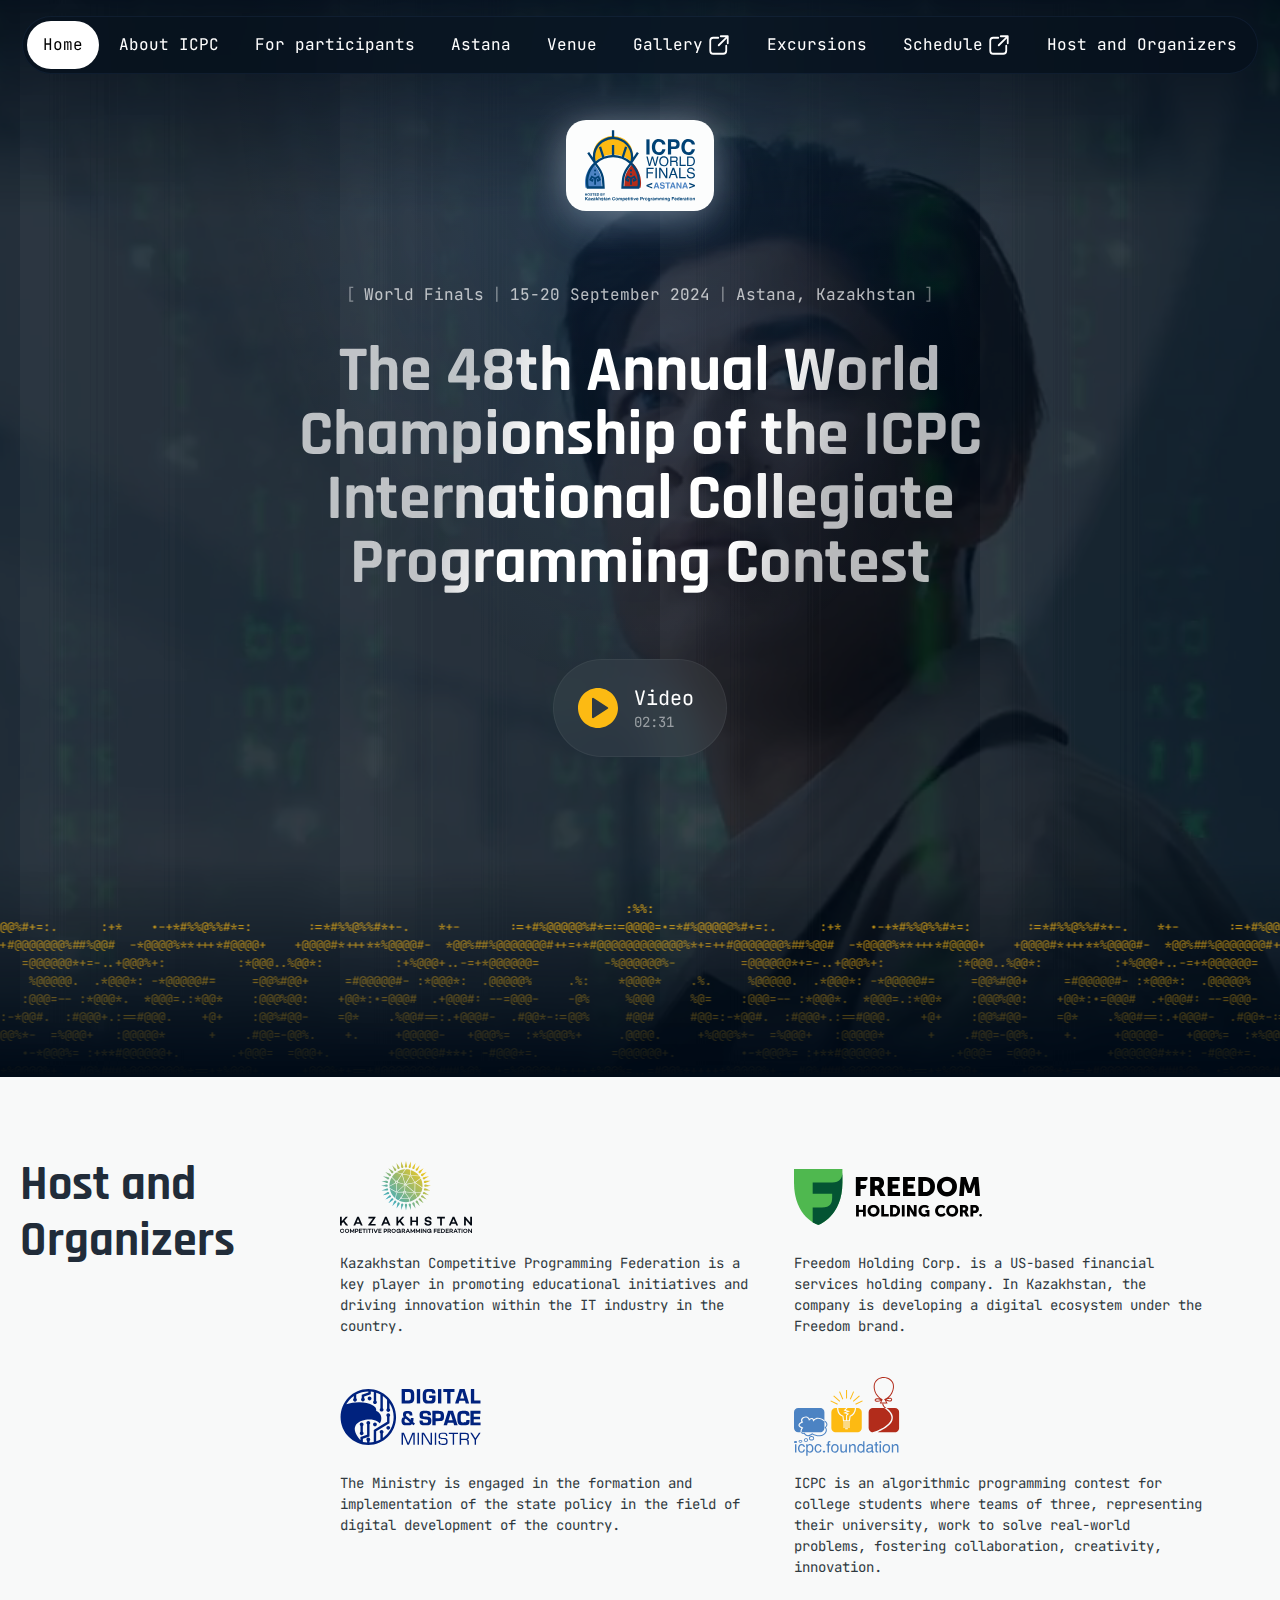
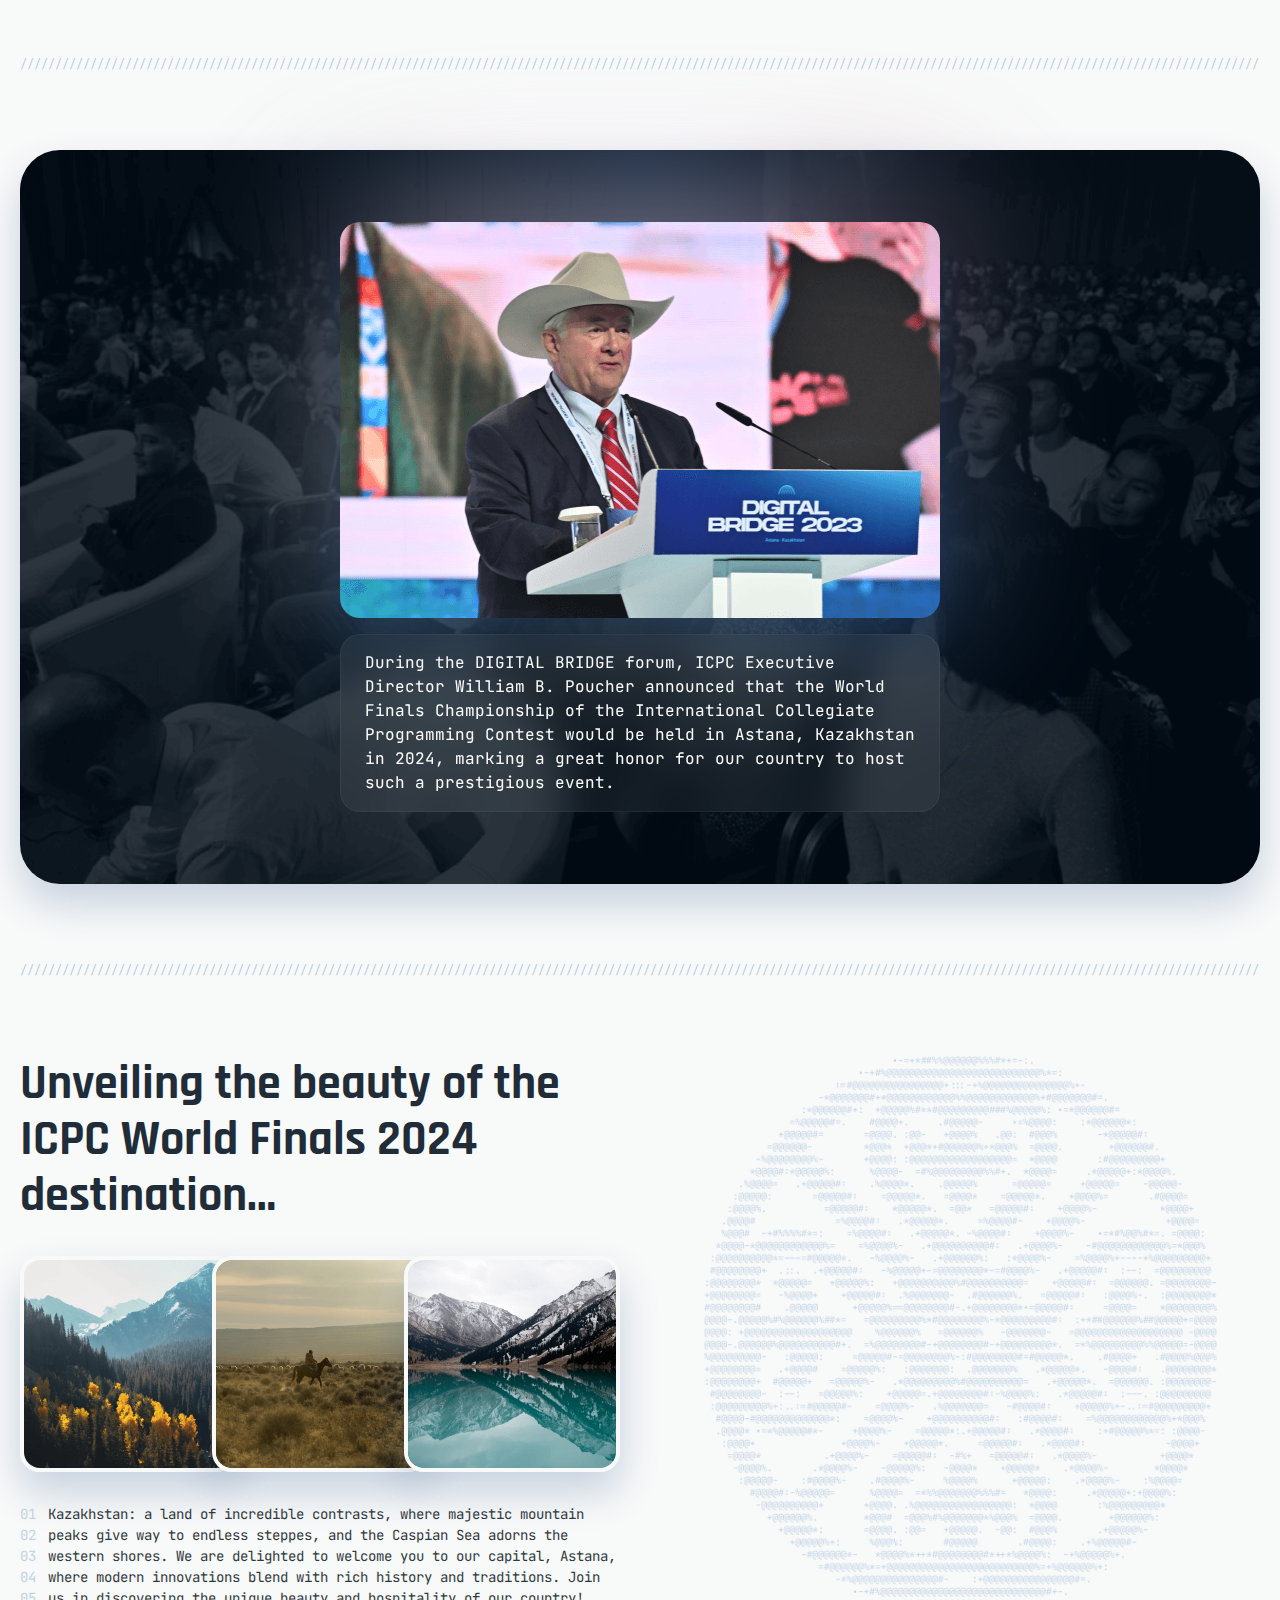
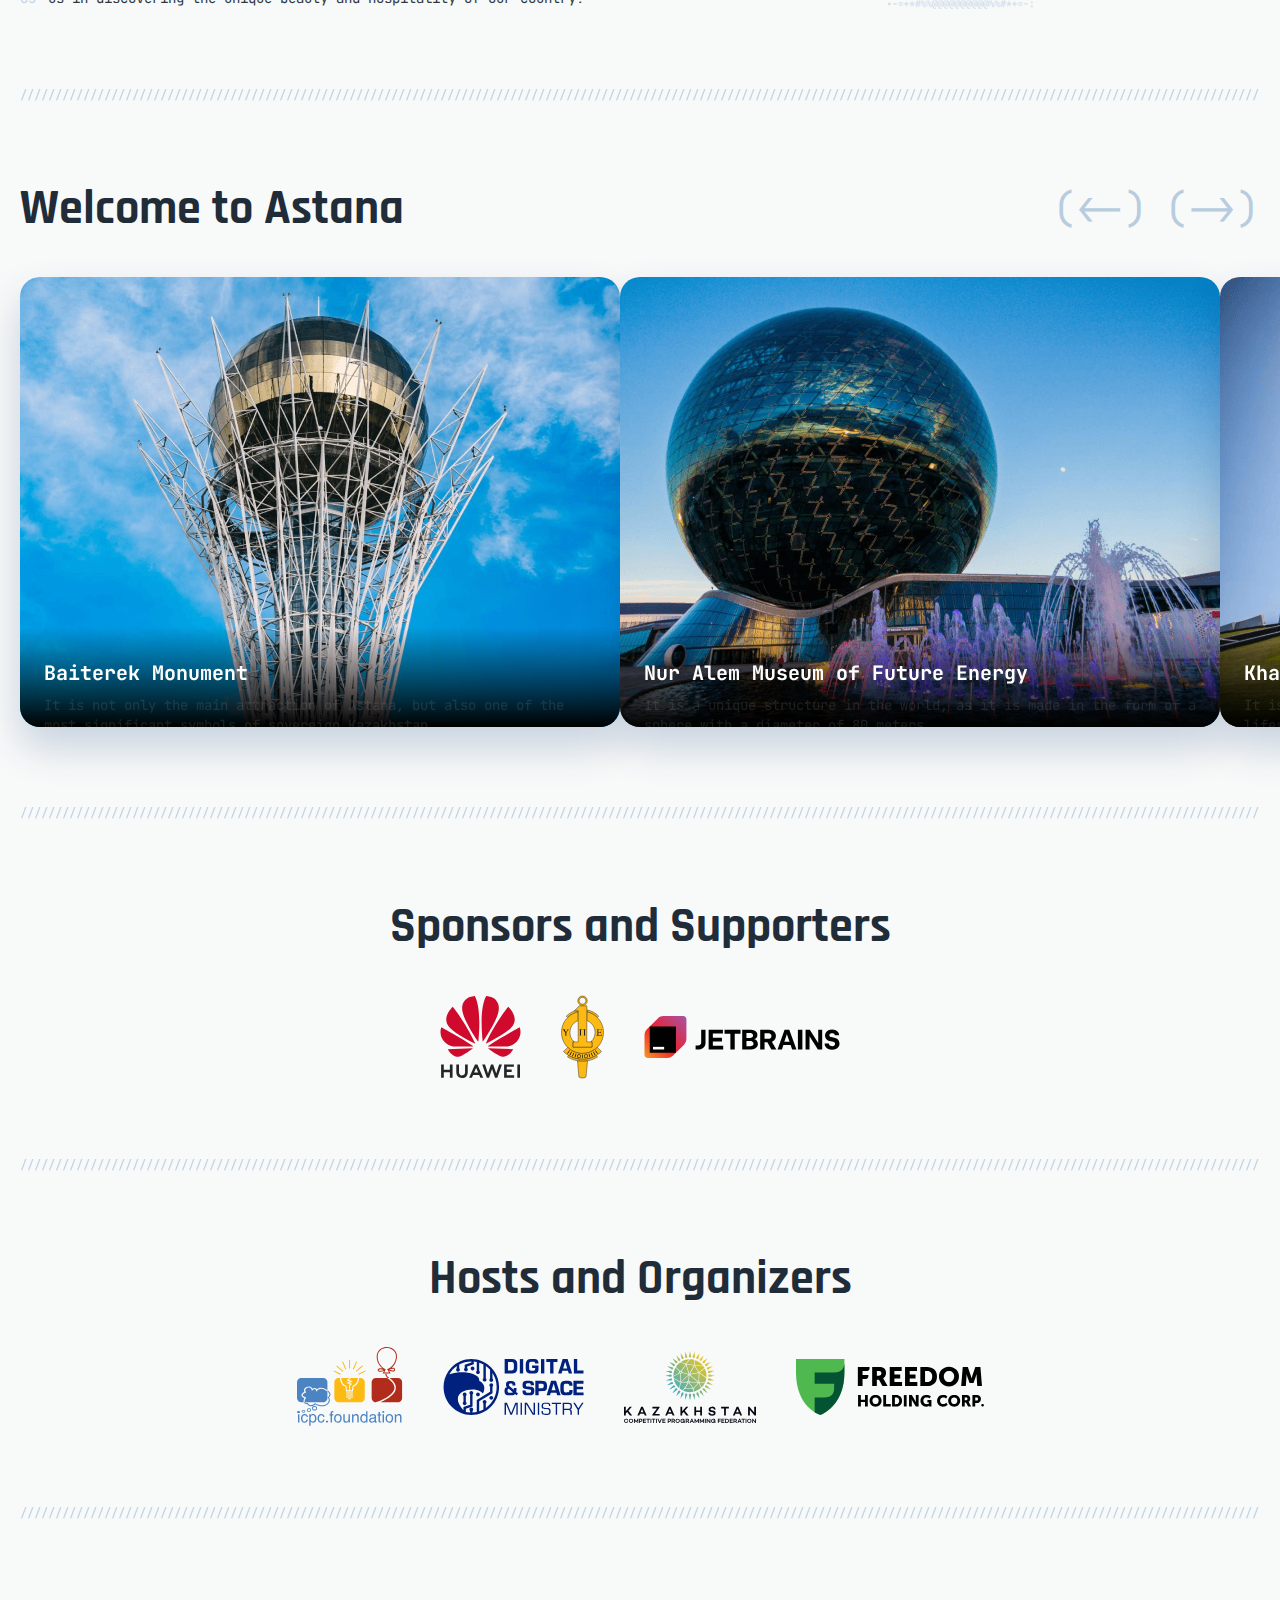
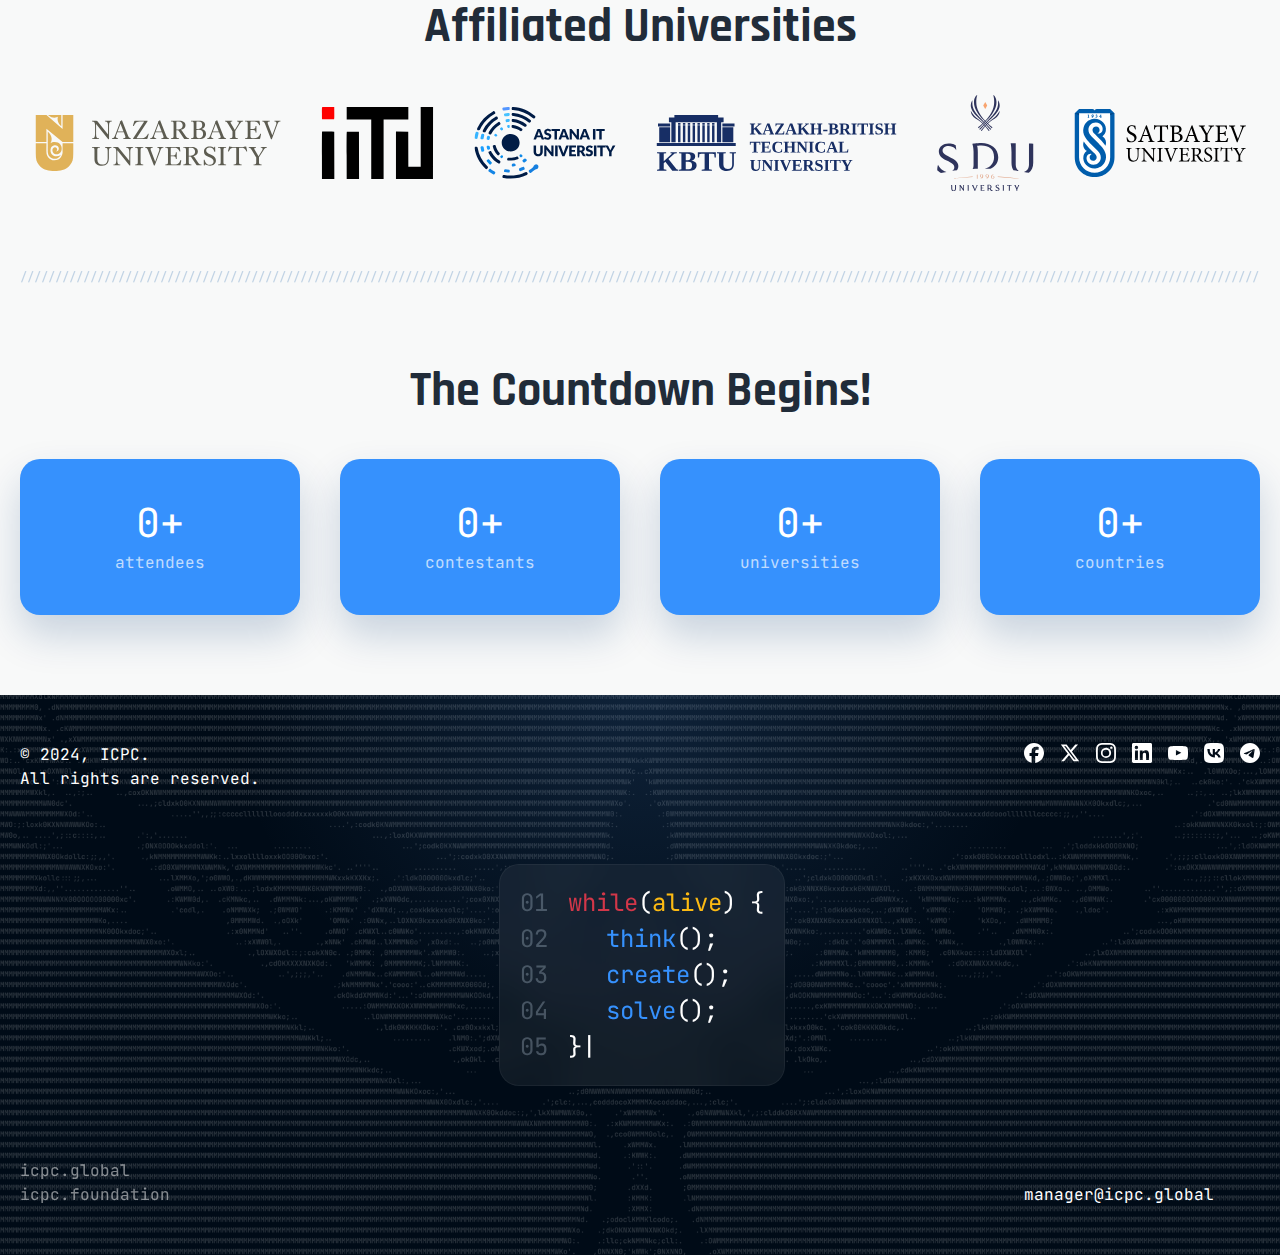
==== commit 3b7397e5: "vector logo" ====
--- a/index.html
+++ b/index.html
@@ -165,7 +165,7 @@
         <div class="section__heading">
           <h1 class="section__title section__title--center s-partners__title">Affiliated Universities</h1>
         </div>
-        <div class="s-partners__list"><a class="s-partners__item" href="https://nu.edu.kz/" target="_blank"><img src="logo/universities/1.svg"></a><a class="s-partners__item" href="https://iitu.edu.kz/en/" target="_blank"><img src="logo/universities/2.svg"></a><a class="s-partners__item" href="https://astanait.edu.kz/en/main-page/" target="_blank"><img src="logo/universities/3.svg"></a><a class="s-partners__item" href="https://kbtu.edu.kz/en/" target="_blank"> <img src="logo/universities/4.svg"></a><a class="s-partners__item" href="https://sdu.edu.kz/language/en/" target="_blank"><img src="logo/universities/5.svg"></a><a class="s-partners__item" href="https://satbayev.university/en" target="_blank"><img src="logo/universities/6.png"></a></div>
+        <div class="s-partners__list"><a class="s-partners__item" href="https://nu.edu.kz/" target="_blank"><img src="logo/universities/1.svg"></a><a class="s-partners__item" href="https://iitu.edu.kz/en/" target="_blank"><img src="logo/universities/2.svg"></a><a class="s-partners__item" href="https://astanait.edu.kz/en/main-page/" target="_blank"><img src="logo/universities/3.svg"></a><a class="s-partners__item" href="https://kbtu.edu.kz/en/" target="_blank"> <img src="logo/universities/4.svg"></a><a class="s-partners__item" href="https://sdu.edu.kz/language/en/" target="_blank"><img src="logo/universities/5.svg"></a><a class="s-partners__item" href="https://satbayev.university/en" target="_blank"><img src="logo/universities/6.svg"></a></div>
       </section>
       <hr>
       <section class="section s-stats">
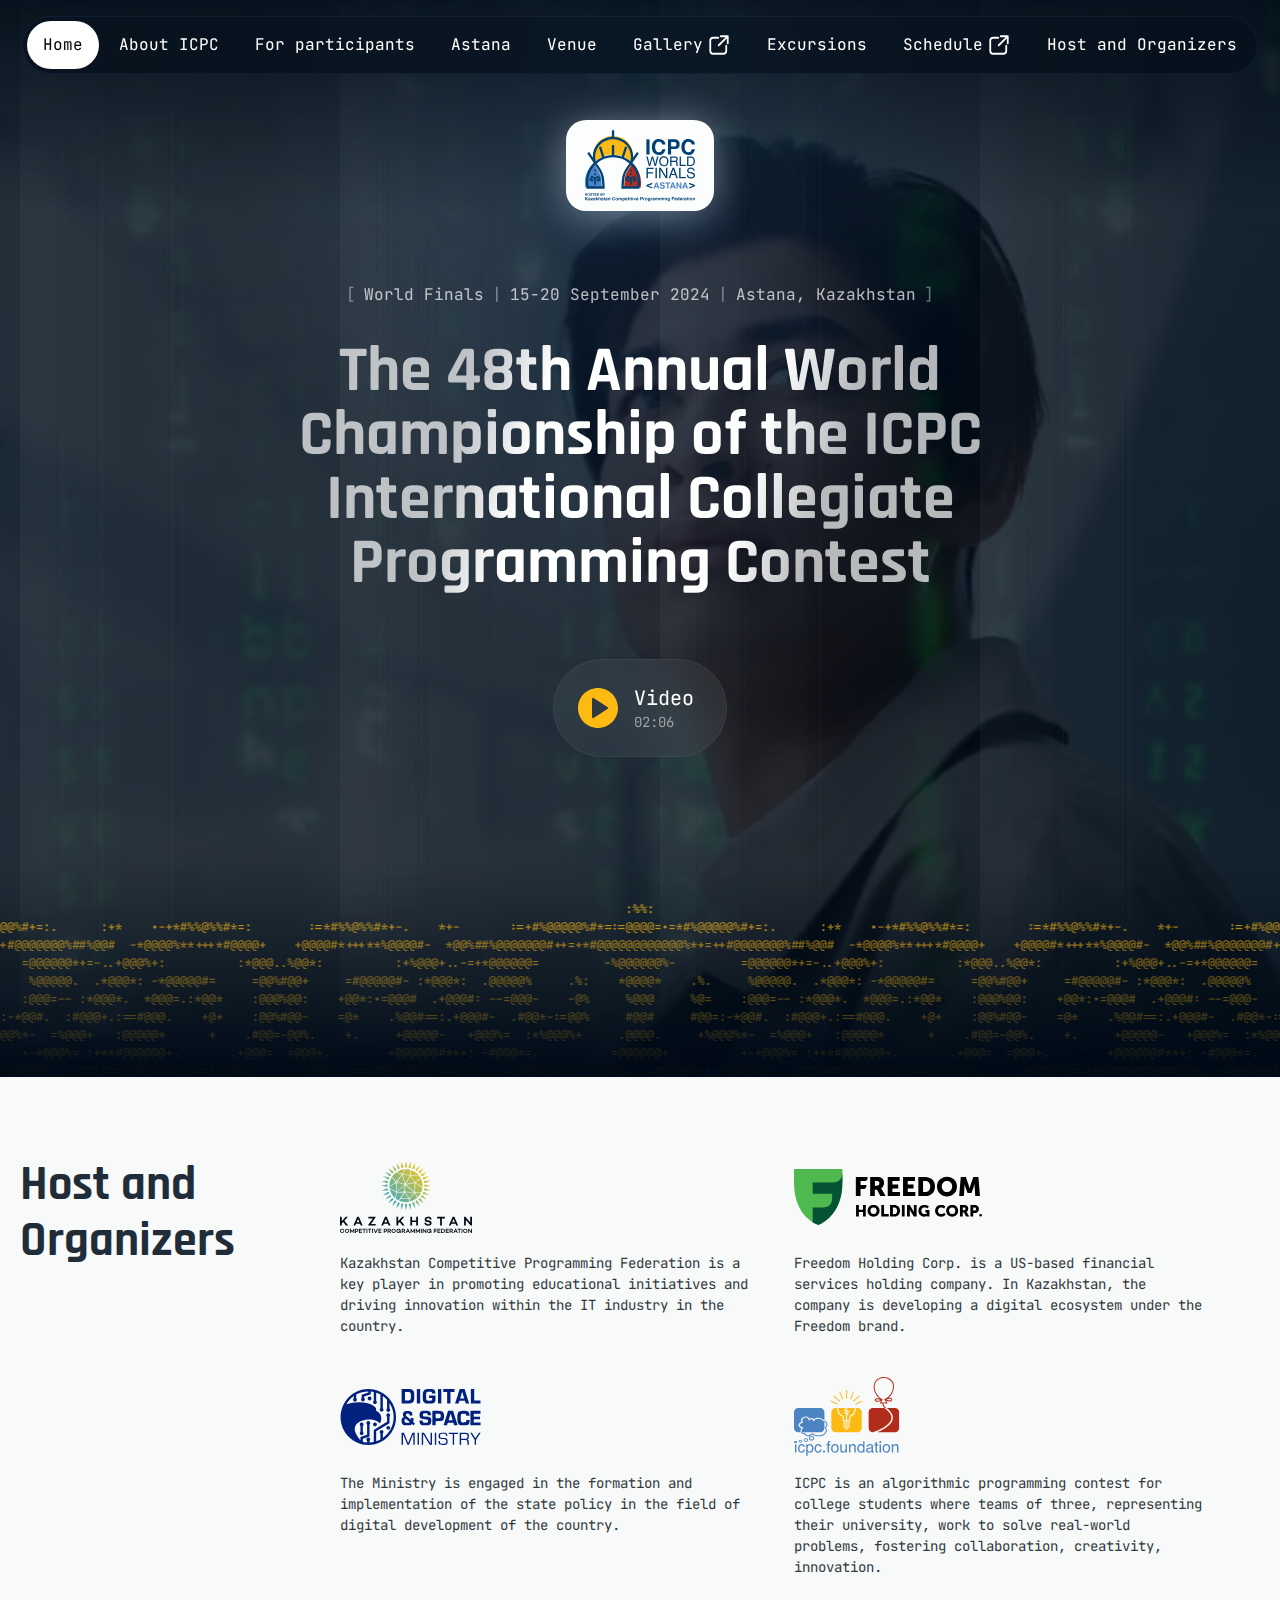
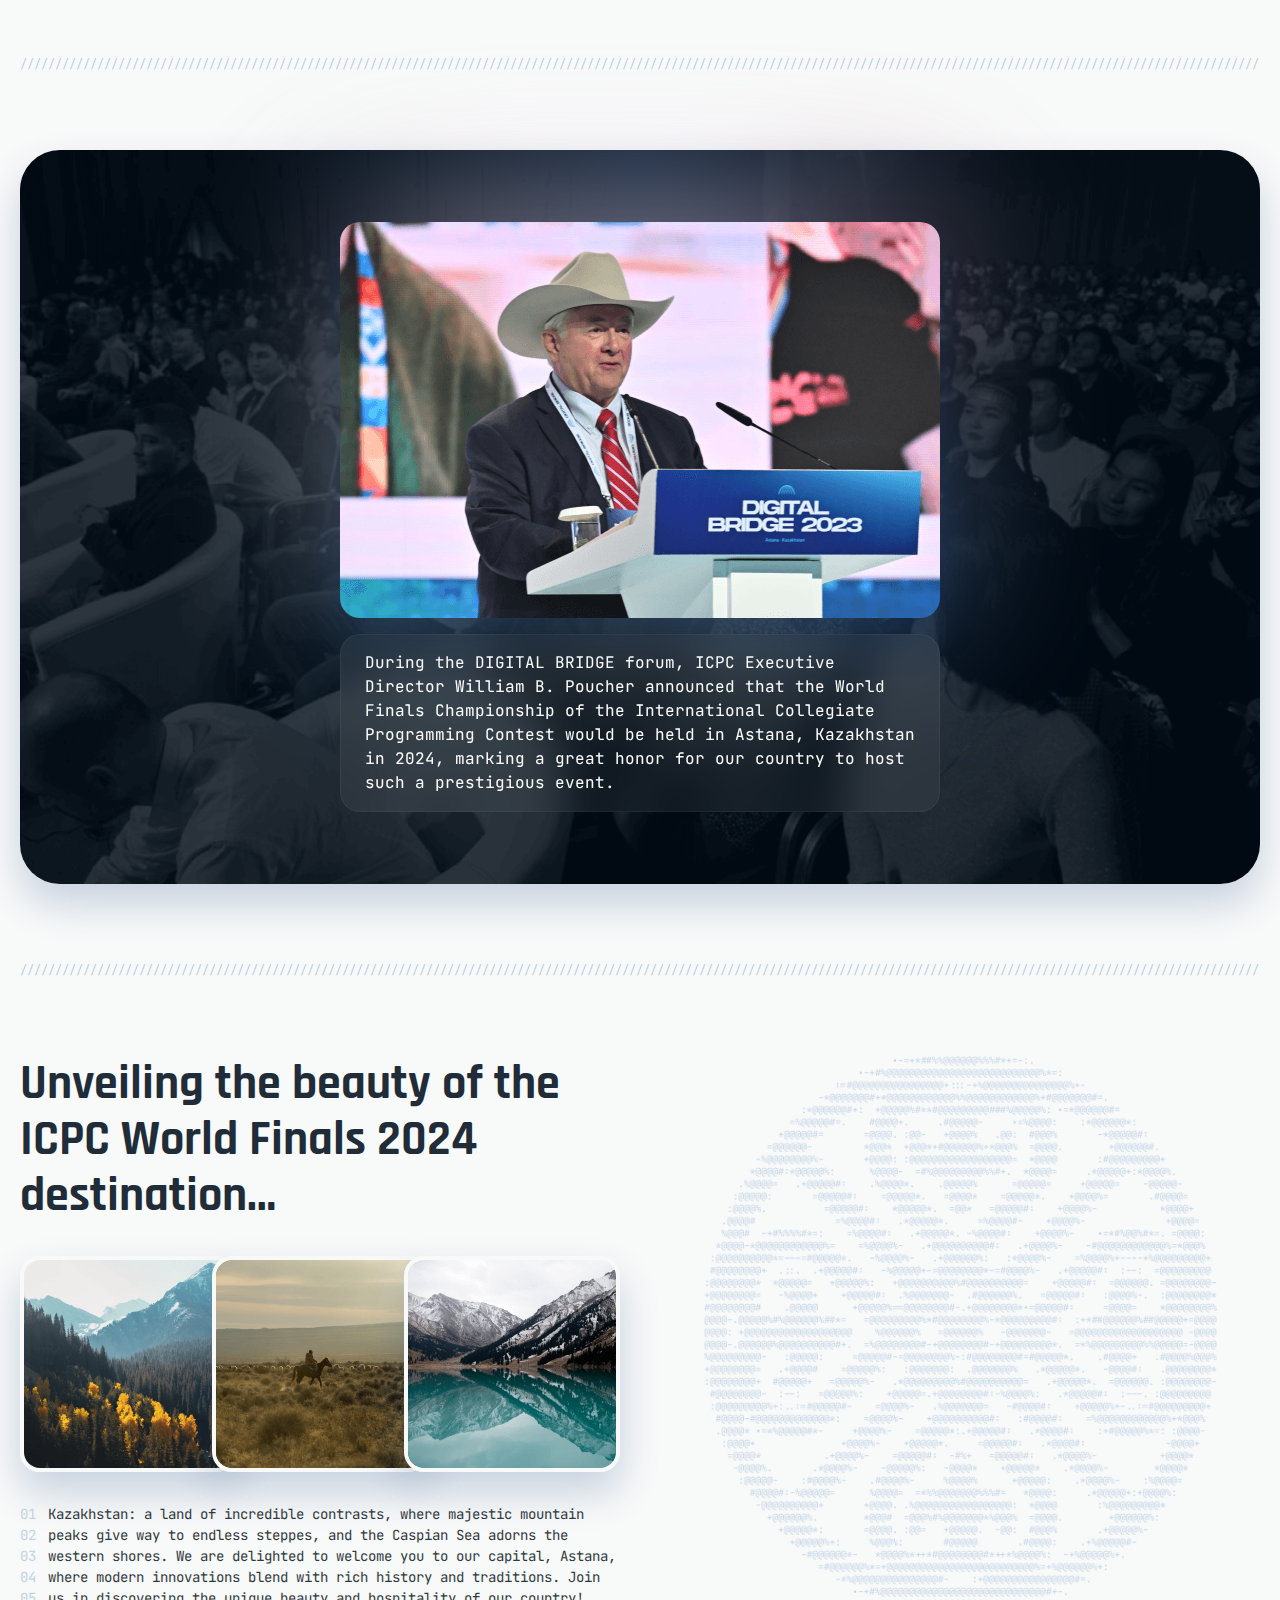
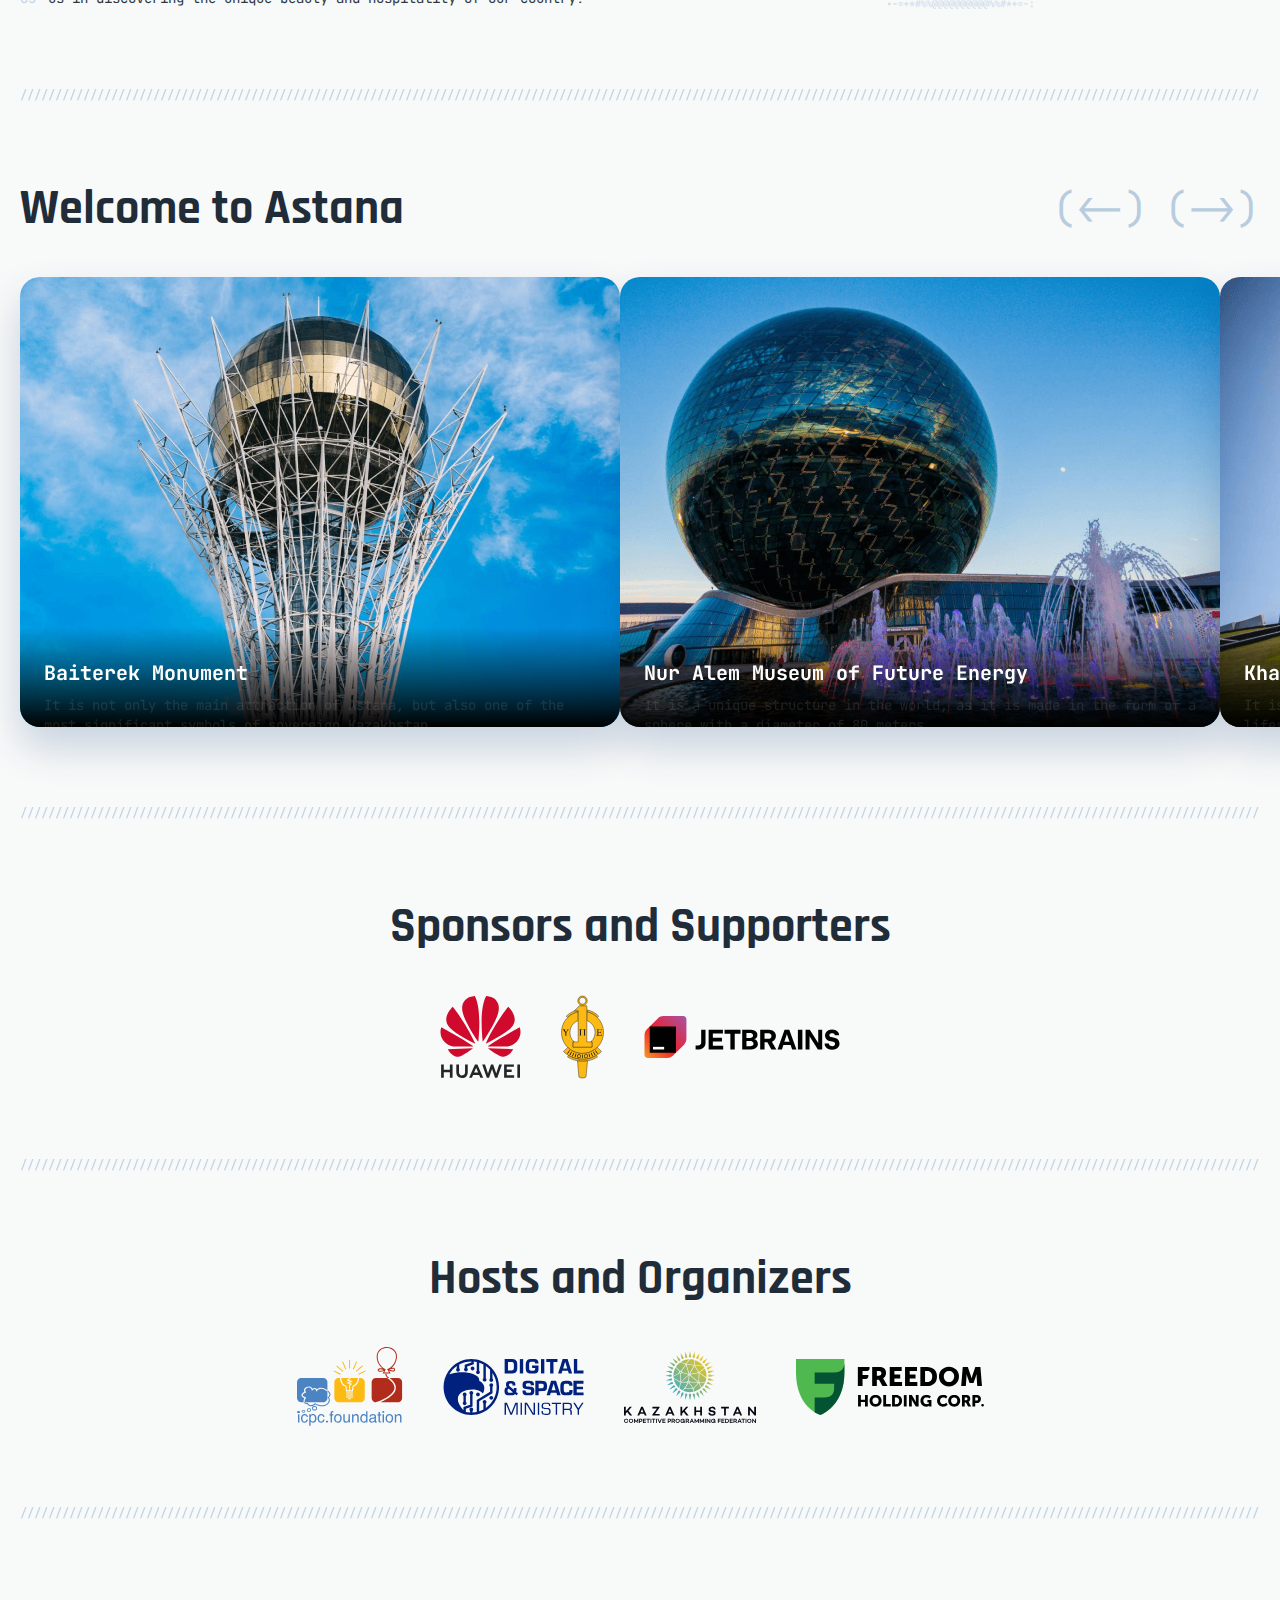
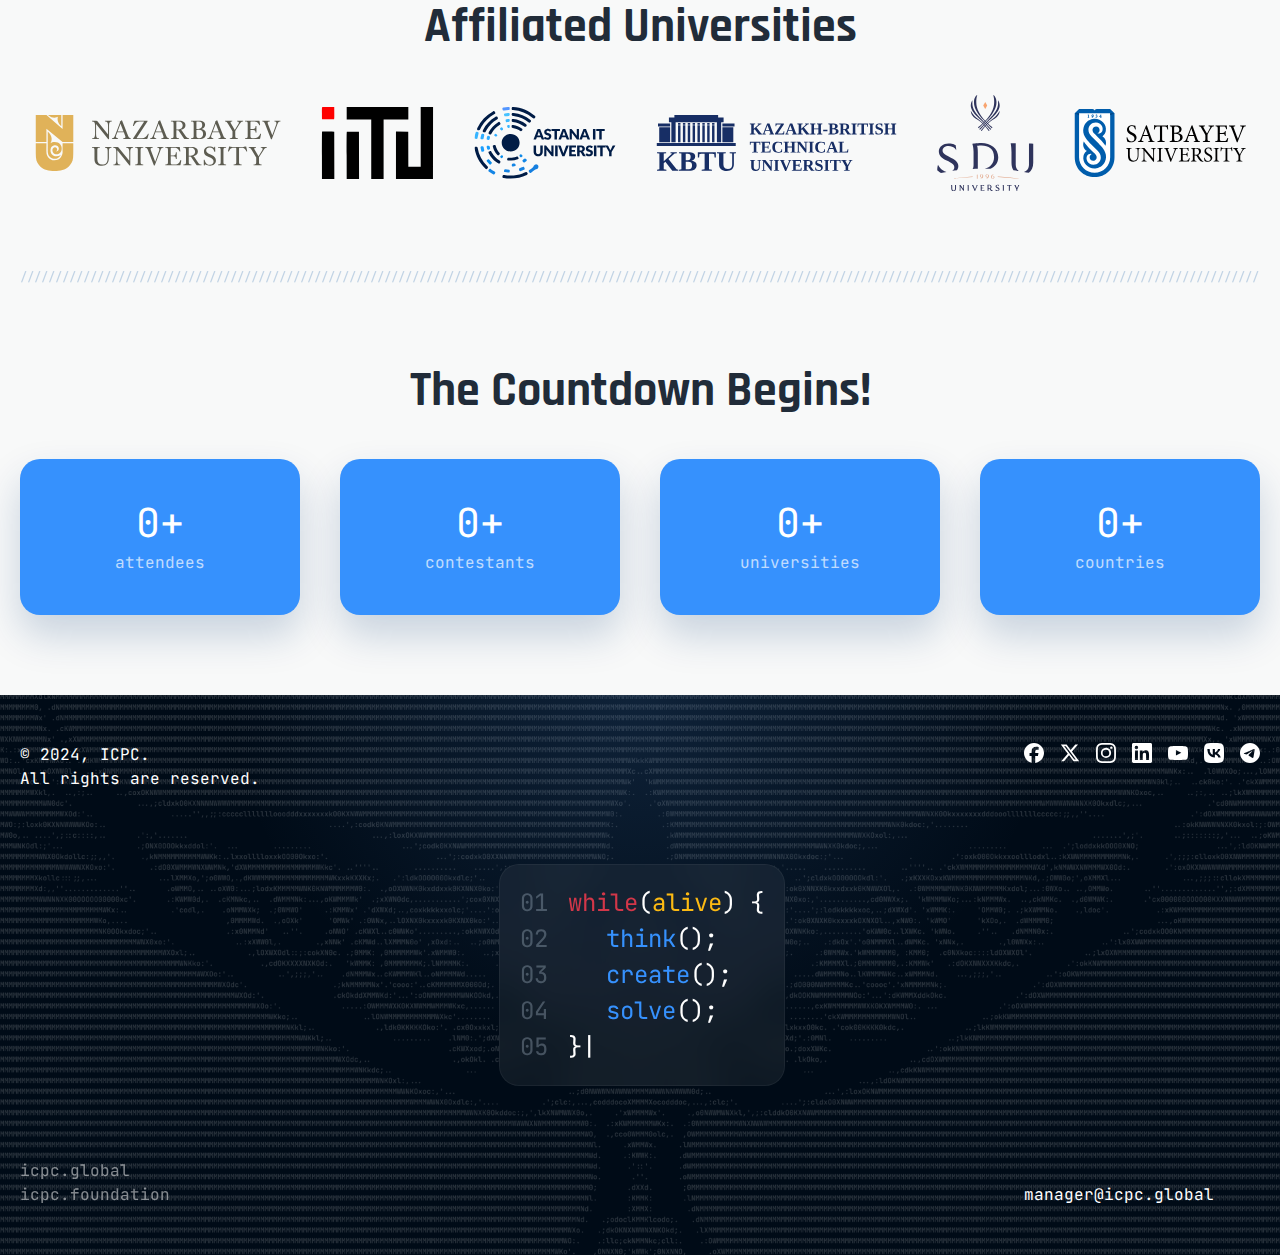
==== commit 4d0cad77: "favicon, video length" ====
--- a/index.html
+++ b/index.html
@@ -3,8 +3,10 @@
   <head>
     <meta charset="UTF-8">
     <meta name="viewport" content="width=device-width, initial-scale=1.0">
-    <title>ICPC World Finals Astana</title>
+    <title>2024 ICPC World Finals Astana</title>
     <link rel="stylesheet" href="assets/styles/main.css">
+    <link rel="icon" type="image/x-icon" href="logo/favicon.ico">
+
     <meta property="og:title" content="2024 ICPC World Finals Astana">
     <meta property="og:description" content="The 48th Annual World Championship of the ICPC International Collegiate Programming Contest">
     <meta property="og:type" content="website">
@@ -36,7 +38,7 @@
             <use xlink:href="#play"></use>
           </svg><span class="play-button__wrap">
             <div class="play-button__title">Video</div>
-            <div class="play-button__subtitle">02:31</div></span>
+            <div class="play-button__subtitle">02:06</div></span>
         </button>
       </div>
     </section>
--- a/assets/styles/main.css
+++ b/assets/styles/main.css
@@ -1362,7 +1362,7 @@
           flex: 1 1 50%;
 }
 .b-city__pattern {
-  background: url(../img/pattern-4.svg) no-repeat center/contain;
+  background: url(../img/pattern-4.png) no-repeat center/contain;
 }
 @media (max-width: 77.5rem) {
   .b-city__pattern {
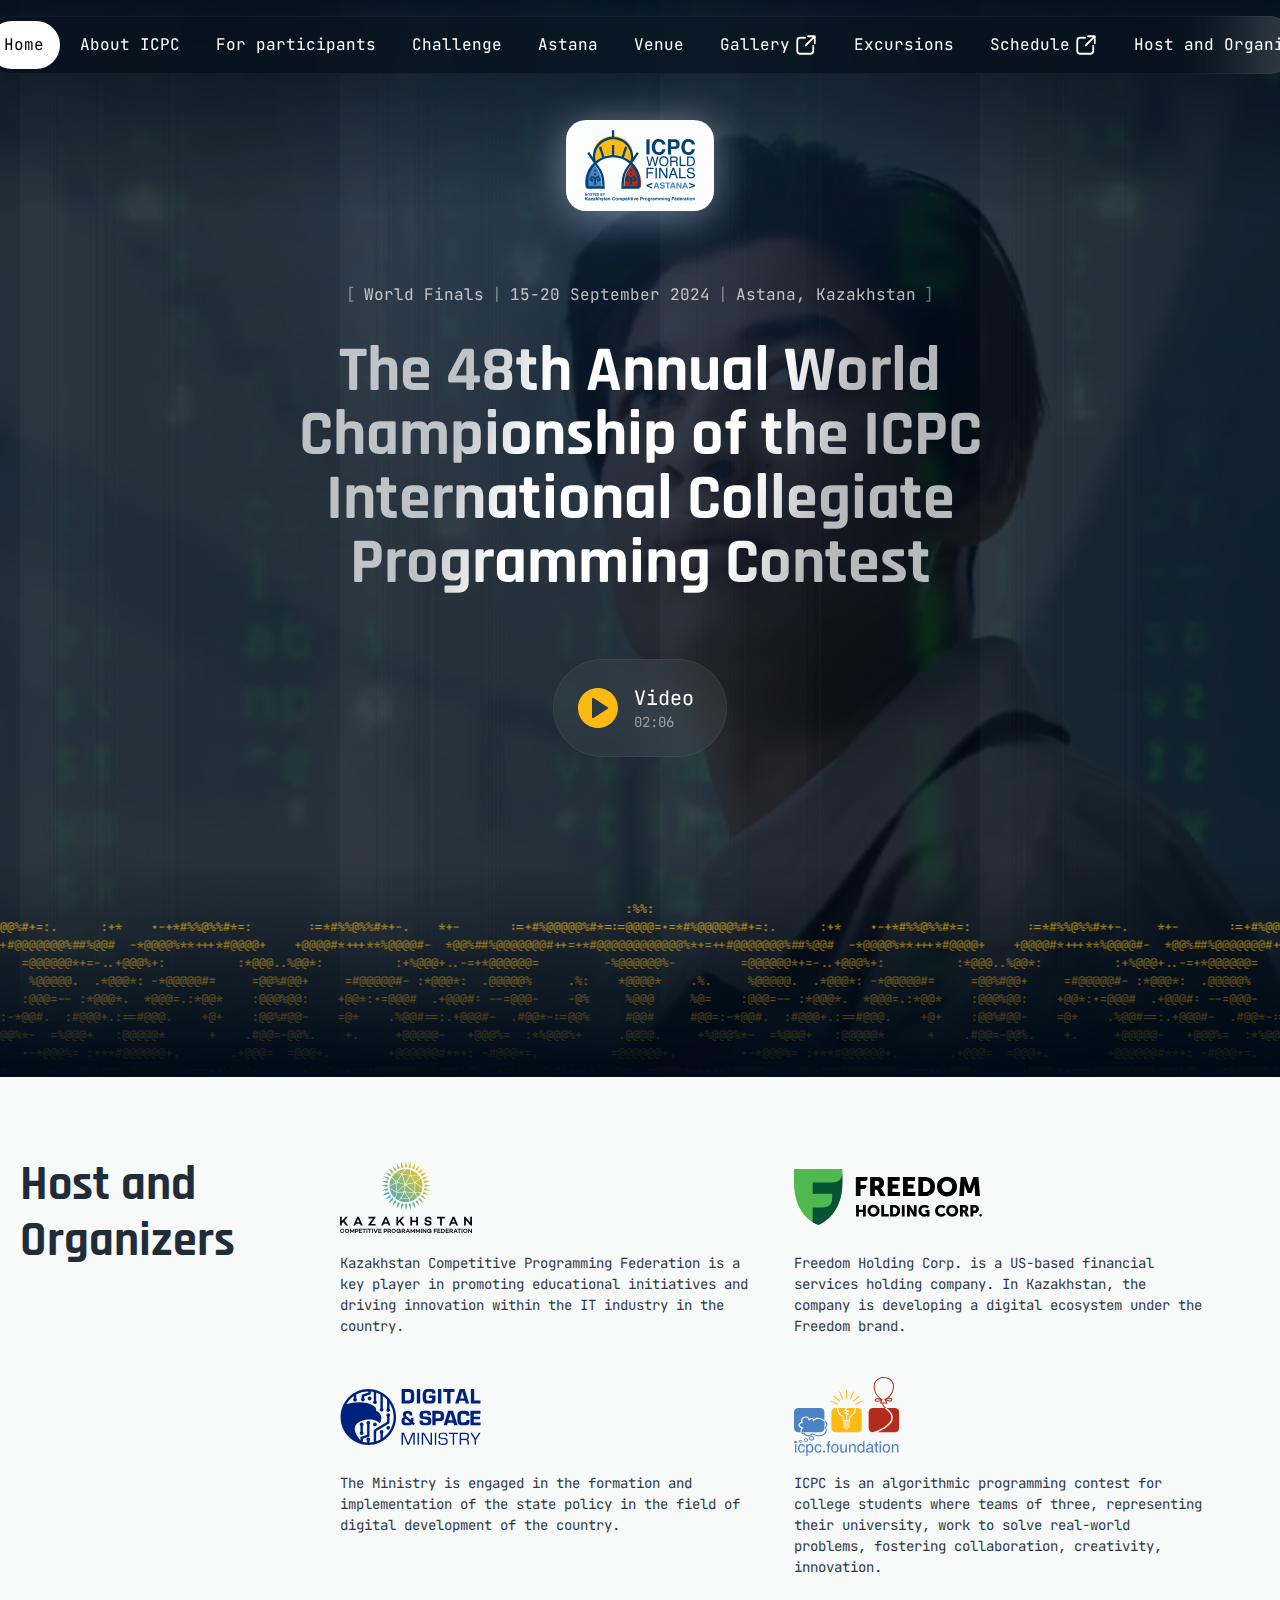
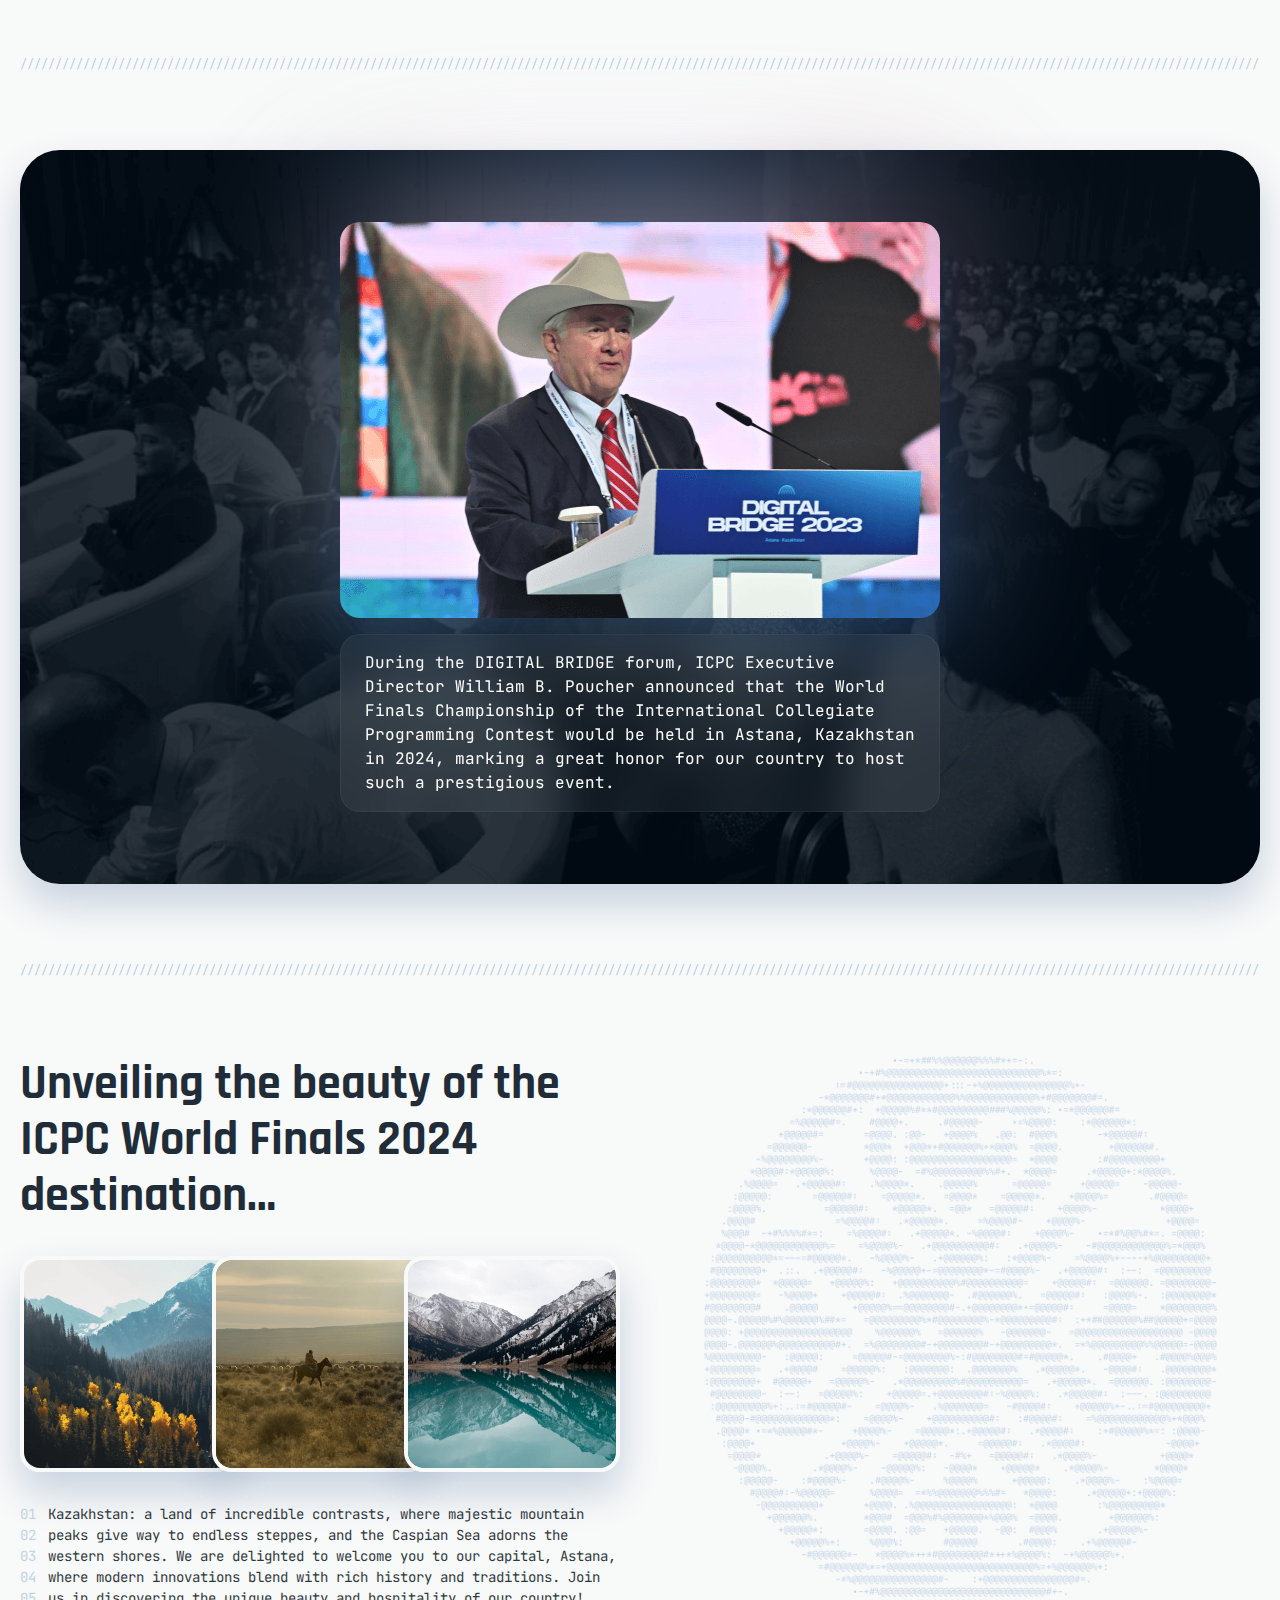
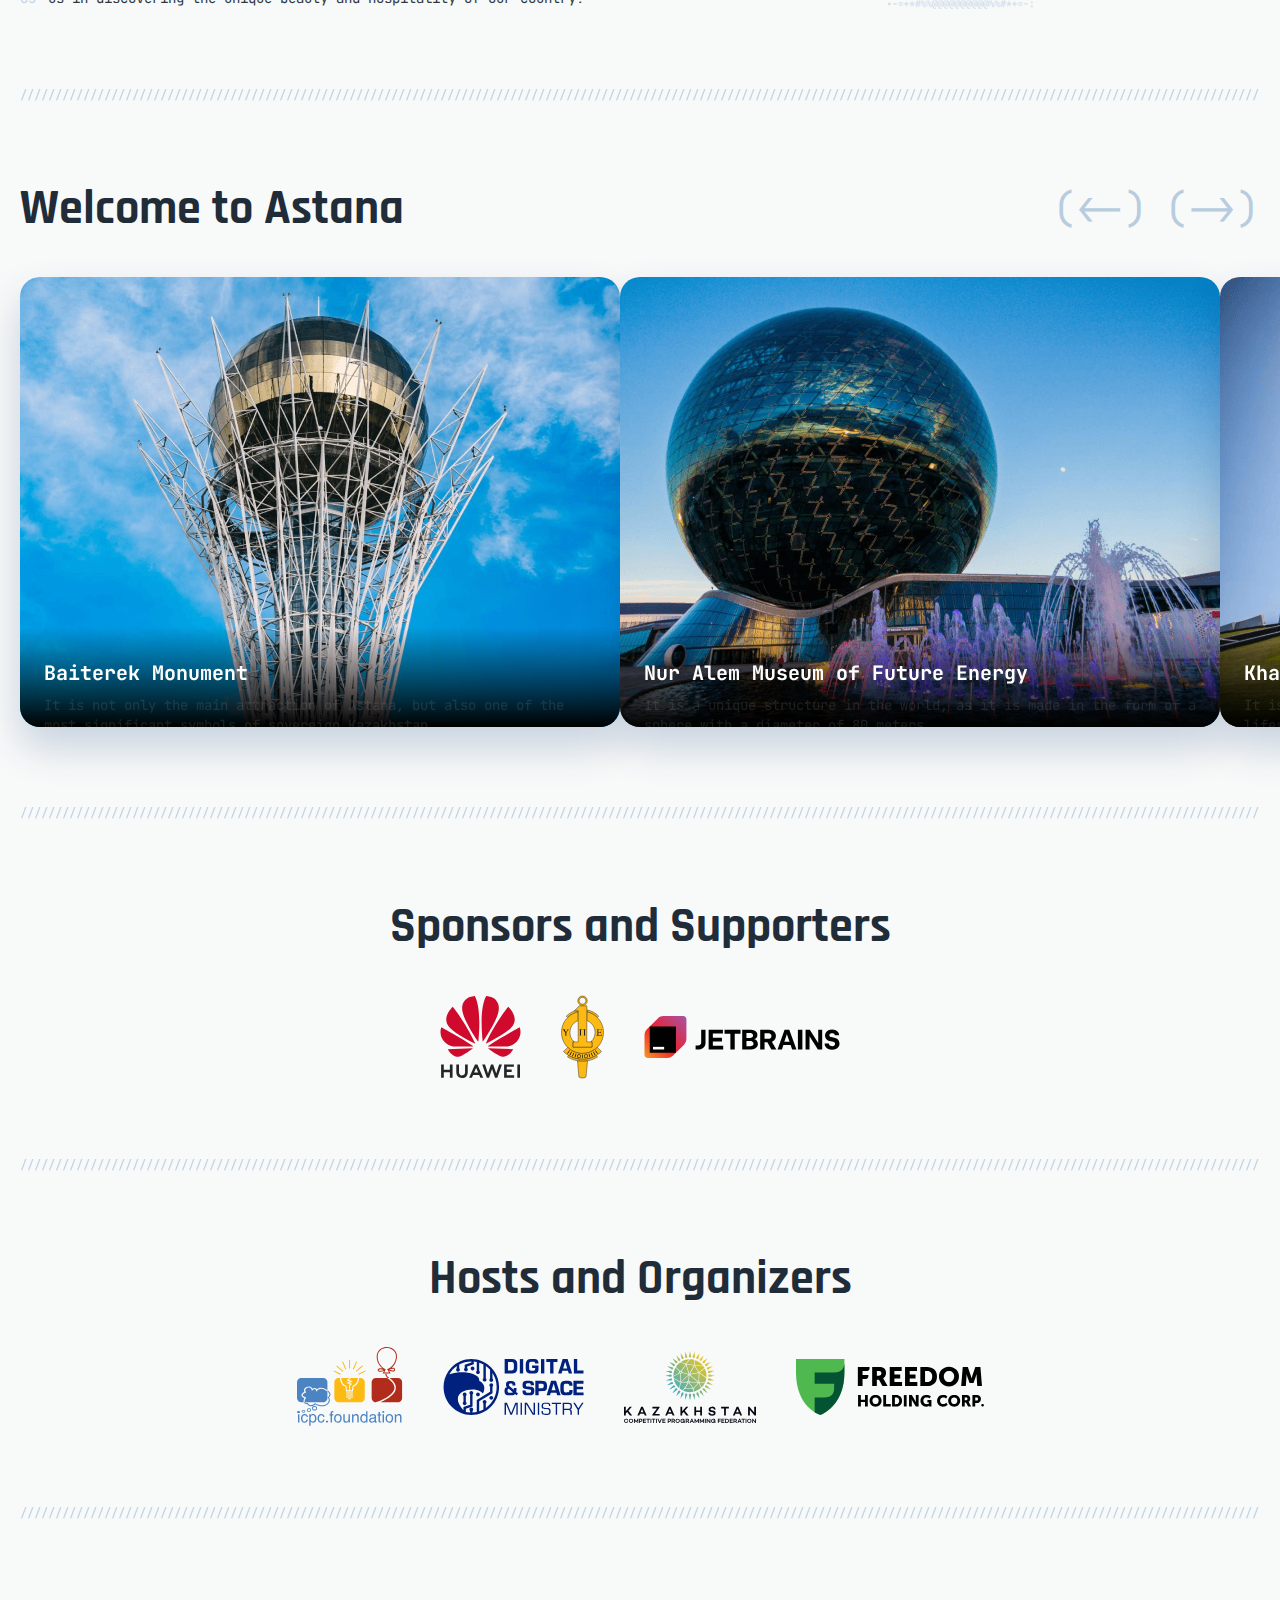
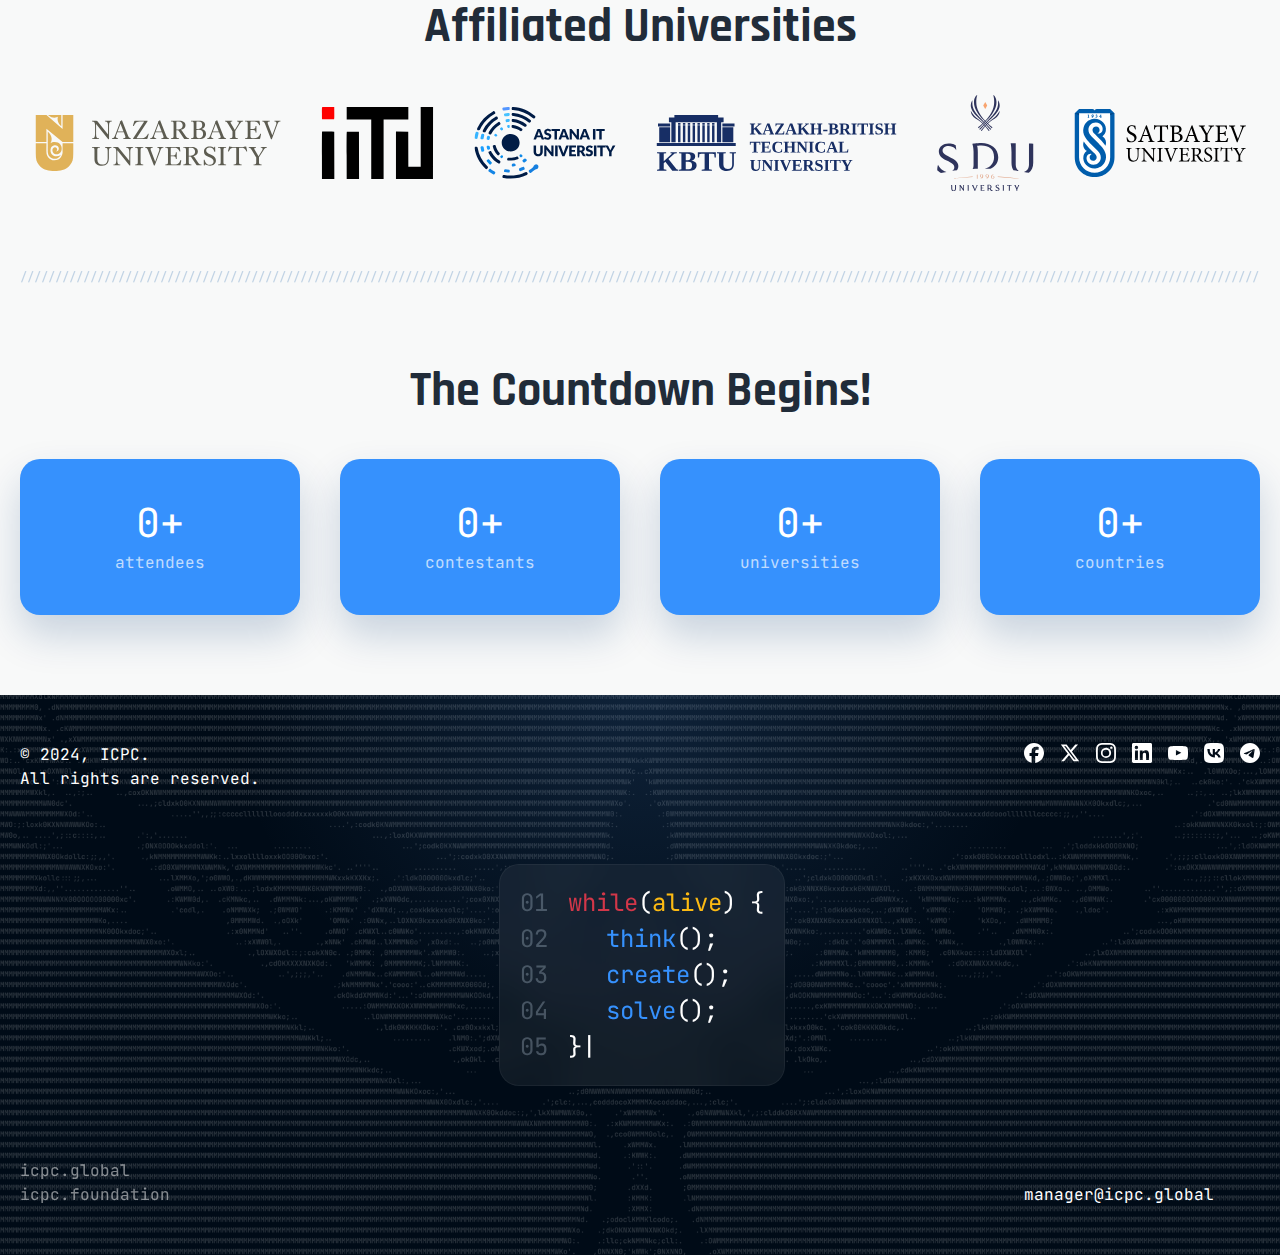
==== commit e8523a7c: "link to new page" ====
--- a/index.html
+++ b/index.html
@@ -3,10 +3,9 @@
   <head>
     <meta charset="UTF-8">
     <meta name="viewport" content="width=device-width, initial-scale=1.0">
-    <title>2024 ICPC World Finals Astana</title>
+    <title>ICPC World Finals Astana</title>
     <link rel="stylesheet" href="assets/styles/main.css">
     <link rel="icon" type="image/x-icon" href="logo/favicon.ico">
-
     <meta property="og:title" content="2024 ICPC World Finals Astana">
     <meta property="og:description" content="The 48th Annual World Championship of the ICPC International Collegiate Programming Contest">
     <meta property="og:type" content="website">
@@ -14,7 +13,7 @@
   </head>
   <body><svg class="icon" aria-hidden="true" style="position:absolute;width:0;height:0" width="20" height="20" xmlns="http://www.w3.org/2000/svg" overflow="hidden"><defs><symbol id="facebook" viewBox="0 0 20 20"><g clip-path="url(#clip0_132_99)"><path d="M10 0C4.477 0 0 4.477 0 10c0 4.69 3.229 8.625 7.584 9.706v-6.65H5.522V10h2.062V8.683c0-3.403 1.54-4.981 4.882-4.981.634 0 1.727.124 2.174.248v2.77a12.853 12.853 0 0 0-1.155-.037c-1.64 0-2.273.621-2.273 2.236V10h3.266l-.56 3.056h-2.706v6.87C16.164 19.33 20 15.114 20 10c0-5.523-4.477-10-10-10Z" fill="currentcolor"/></g><defs><clipPath id="clip0_132_99"><path fill="currentcolor" d="M0 0h20v20H0z"/></clipPath></defs></symbol><symbol id="twitter" viewBox="0 0 20 20"><path d="M15.272 1.586h2.811l-6.141 7.02 7.225 9.552h-5.658l-4.43-5.793-5.07 5.793H1.194l6.57-7.508L.833 1.586h5.801l4.005 5.296 4.633-5.296Zm-.987 14.89h1.558L5.788 3.18H4.116l10.17 13.294Z" fill="currentcolor"/></symbol><symbol id="instagram" viewBox="0 0 20 20"><g clip-path="url(#clip0_132_103)" fill="currentcolor"><path d="M10 1.8c2.672 0 2.988.012 4.04.06.976.042 1.503.206 1.855.343.464.18.8.399 1.148.746.352.352.566.684.746 1.149.137.351.3.882.344 1.855.047 1.055.058 1.371.058 4.04 0 2.671-.011 2.987-.058 4.038-.043.977-.207 1.504-.344 1.856-.18.465-.398.8-.746 1.148a3.077 3.077 0 0 1-1.148.746c-.352.137-.883.301-1.856.344-1.055.047-1.371.059-4.039.059-2.672 0-2.988-.012-4.04-.059-.976-.043-1.503-.207-1.855-.344-.464-.18-.8-.398-1.148-.746a3.076 3.076 0 0 1-.746-1.148c-.137-.352-.3-.883-.344-1.856-.047-1.054-.058-1.37-.058-4.039 0-2.672.011-2.988.058-4.039.043-.976.207-1.504.344-1.855.18-.465.398-.801.746-1.149a3.076 3.076 0 0 1 1.148-.746c.352-.137.883-.3 1.856-.344 1.05-.046 1.367-.058 4.039-.058ZM10 0C7.285 0 6.945.012 5.879.059 4.816.105 4.086.277 3.453.523A4.88 4.88 0 0 0 1.68 1.68 4.9 4.9 0 0 0 .523 3.45C.277 4.085.105 4.811.06 5.874.012 6.945 0 7.285 0 10s.012 3.055.059 4.121c.046 1.063.218 1.793.464 2.426.258.66.598 1.219 1.157 1.773a4.888 4.888 0 0 0 1.77 1.153c.636.246 1.362.418 2.425.465 1.066.046 1.406.058 4.121.058 2.715 0 3.055-.012 4.121-.058 1.063-.047 1.793-.22 2.426-.465a4.888 4.888 0 0 0 1.77-1.153 4.888 4.888 0 0 0 1.152-1.77c.246-.636.418-1.363.465-2.425.047-1.066.058-1.406.058-4.121 0-2.715-.011-3.055-.058-4.121-.047-1.063-.22-1.793-.465-2.426A4.683 4.683 0 0 0 18.32 1.68 4.889 4.889 0 0 0 16.55.527C15.915.281 15.188.11 14.126.062 13.055.012 12.715 0 10 0Z"/><path d="M10 4.863A5.138 5.138 0 0 0 4.863 10a5.138 5.138 0 0 0 10.273 0c0-2.836-2.3-5.137-5.136-5.137Zm0 8.469a3.333 3.333 0 1 1 .001-6.665A3.333 3.333 0 0 1 10 13.332ZM16.54 4.66a1.2 1.2 0 1 1-2.4 0 1.2 1.2 0 0 1 2.4 0Z"/></g><defs><clipPath id="clip0_132_103"><path fill="currentcolor" d="M0 0h20v20H0z"/></clipPath></defs></symbol><symbol id="linkedin" viewBox="0 0 20 20"><g clip-path="url(#clip0_132_107)"><path d="M18.52 0H1.477C.66 0 0 .645 0 1.441v17.114C0 19.352.66 20 1.477 20H18.52c.816 0 1.48-.648 1.48-1.441V1.44C20 .645 19.336 0 18.52 0ZM5.934 17.043h-2.97V7.496h2.97v9.547ZM4.449 6.195a1.72 1.72 0 1 1-.006-3.439 1.72 1.72 0 0 1 .006 3.44Zm12.594 10.848h-2.965v-4.64c0-1.106-.02-2.532-1.543-2.532-1.543 0-1.777 1.207-1.777 2.453v4.719H7.797V7.496h2.844v1.305h.039c.394-.75 1.363-1.543 2.804-1.543 3.004 0 3.559 1.976 3.559 4.547v5.238Z" fill="currentcolor"/></g><defs><clipPath id="clip0_132_107"><path fill="currentcolor" d="M0 0h20v20H0z"/></clipPath></defs></symbol><symbol id="youtube" viewBox="0 0 20 20"><path d="M19.8 6s-.195-1.379-.796-1.984c-.762-.797-1.613-.801-2.004-.848-2.797-.203-6.996-.203-6.996-.203h-.008s-4.2 0-6.996.203c-.39.047-1.242.05-2.004.848C.395 4.62.203 6 .203 6S0 7.621 0 9.238v1.516c0 1.617.2 3.238.2 3.238s.195 1.38.792 1.985c.762.796 1.762.77 2.207.855 1.602.152 6.801.2 6.801.2s4.203-.009 7-.208c.39-.047 1.242-.05 2.004-.847.601-.606.797-1.985.797-1.985S20 12.375 20 10.754V9.238C20 7.621 19.8 6 19.8 6ZM7.935 12.594V6.973l5.402 2.82-5.402 2.8Z" fill="currentcolor"/></symbol><symbol id="vk" viewBox="0 0 20 20"><g clip-path="url(#clip0_132_111)"><path fill-rule="evenodd" clip-rule="evenodd" d="M1.406 1.406C0 2.812 0 5.074 0 9.6v.8c0 4.525 0 6.788 1.406 8.194C2.812 20 5.074 20 9.6 20h.8c4.525 0 6.788 0 8.194-1.406C20 17.188 20 14.925 20 10.4v-.8c0-4.526 0-6.788-1.406-8.194C17.188 0 14.925 0 10.4 0h-.8C5.074 0 2.812 0 1.406 1.406Zm1.969 4.677c.108 5.2 2.708 8.325 7.267 8.325h.258v-2.975c1.675.167 2.942 1.392 3.45 2.975h2.367c-.65-2.366-2.359-3.675-3.425-4.175 1.066-.616 2.566-2.116 2.925-4.15h-2.15c-.467 1.65-1.85 3.15-3.167 3.292V6.083H8.75v5.767c-1.333-.333-3.017-1.95-3.092-5.767H3.375Z" fill="currentcolor"/></g><defs><clipPath id="clip0_132_111"><path fill="currentcolor" d="M0 0h20v20H0z"/></clipPath></defs></symbol><symbol id="external" viewBox="0 0 20 20"><path fill-rule="evenodd" clip-rule="evenodd" d="M10.708 2.708a.75.75 0 0 1 .75-.75h5.834a.75.75 0 0 1 .75.75v5.834a.75.75 0 0 1-1.5 0V4.519l-6.22 6.22a.75.75 0 1 1-1.06-1.06l6.219-6.22h-4.023a.75.75 0 0 1-.75-.75Zm-5.5 2a1.75 1.75 0 0 0-1.75 1.75v8.334c0 .966.784 1.75 1.75 1.75h8.334a1.75 1.75 0 0 0 1.75-1.75v-4.167a.75.75 0 1 1 1.5 0v4.167a3.25 3.25 0 0 1-3.25 3.25H5.208a3.25 3.25 0 0 1-3.25-3.25V6.458a3.25 3.25 0 0 1 3.25-3.25h4.167a.75.75 0 0 1 0 1.5H5.208Z" fill="currentcolor"/></symbol><symbol id="telegram" viewBox="0 0 20 20"><g clip-path="url(#clip0_132_115)"><path fill-rule="evenodd" clip-rule="evenodd" d="M20 10c0 5.523-4.477 10-10 10S0 15.523 0 10 4.477 0 10 0s10 4.477 10 10Zm-9.642-2.618c-.972.405-2.916 1.242-5.831 2.512-.474.189-.722.373-.744.553-.039.304.343.424.862.587l.218.07c.51.166 1.198.36 1.555.368.324.007.685-.127 1.084-.4 2.724-1.84 4.13-2.769 4.218-2.789.063-.014.149-.032.207.02.059.052.053.15.047.177-.038.16-1.534 1.552-2.308 2.271-.241.225-.413.384-.448.42a8.817 8.817 0 0 1-.235.233c-.474.457-.83.8.02 1.36.408.27.735.492 1.061.714.356.242.711.484 1.17.785.118.077.23.156.338.234.415.296.787.56 1.247.518.267-.024.543-.275.683-1.025.332-1.77.983-5.608 1.133-7.19a1.764 1.764 0 0 0-.017-.393.422.422 0 0 0-.142-.27c-.12-.098-.305-.118-.387-.117-.377.007-.954.207-3.73 1.362Z" fill="currentcolor"/></g><defs><clipPath id="clip0_132_115"><path fill="currentcolor" d="M0 0h20v20H0z"/></clipPath></defs></symbol><symbol id="play" viewBox="0 0 20 20"><path fill-rule="evenodd" clip-rule="evenodd" d="M10 20c5.523 0 10-4.477 10-10S15.523 0 10 0 0 4.477 0 10s4.477 10 10 10ZM7.772 5A.5.5 0 0 0 7 5.42v9.16a.5.5 0 0 0 .772.42l7.08-4.58a.5.5 0 0 0 0-.84L7.771 5Z" fill="currentcolor"/></symbol></defs></svg>
     <nav class="mainmenu">
-      <div class="mainmenu__list"><a class="mainmenu__item mainmenu__item--current" href="index.html">Home </a><a class="mainmenu__item" href="about.html">About ICPC</a><a class="mainmenu__item" href="for-participants.html">For participants </a><a class="mainmenu__item" href="astana.html">Astana </a><a class="mainmenu__item" href="venue.html">Venue </a><a class="mainmenu__item" href="https://news.icpc.global/gallery" target="_blank">Gallery
+      <div class="mainmenu__list"><a class="mainmenu__item mainmenu__item--current" href="index.html">Home </a><a class="mainmenu__item" href="about.html">About ICPC</a><a class="mainmenu__item" href="for-participants.html">For participants </a><a class="mainmenu__item" href="challenge.html">Challenge</a><a class="mainmenu__item" href="astana.html">Astana </a><a class="mainmenu__item" href="venue.html">Venue </a><a class="mainmenu__item" href="https://news.icpc.global/gallery" target="_blank">Gallery
           <svg>
             <use xlink:href="#external"></use>
           </svg></a><a class="mainmenu__item" href="excursions.html">Excursions </a><a class="mainmenu__item" href="https://docs.icpc.global/wf-schedule/" target="_blank">Schedule
--- a/assets/styles/main.css
+++ b/assets/styles/main.css
@@ -470,6 +470,9 @@
 .hero--venue {
   background-image: url(../img/venue-bg.png);
 }
+.hero--challenge {
+  background-image: url(../img/challenge-bg.png);
+}
 .hero__video {
   position: absolute;
   inset: 0;
@@ -1492,6 +1495,48 @@
   background: var(--accent-blue);
   aspect-ratio: 1/0.6;
   border-radius: 1.25rem;
+}
+
+.b-prizes {
+  display: -webkit-box;
+  display: -ms-flexbox;
+  display: flex;
+  gap: 1rem;
+}
+@media (max-width: 77.5rem) {
+  .b-prizes {
+    -webkit-box-orient: vertical;
+    -webkit-box-direction: normal;
+        -ms-flex-direction: column;
+            flex-direction: column;
+    gap: 2rem;
+  }
+}
+.b-prizes__item {
+  display: -webkit-box;
+  display: -ms-flexbox;
+  display: flex;
+  -webkit-box-orient: vertical;
+  -webkit-box-direction: normal;
+      -ms-flex-direction: column;
+          flex-direction: column;
+  gap: 0.25rem;
+  -webkit-box-flex: 1;
+      -ms-flex: 1 0 0px;
+          flex: 1 0 0;
+}
+.b-prizes__image {
+  margin: 0.75rem 0;
+  max-width: 14rem;
+}
+.b-prizes__title {
+  color: var(--text-strong);
+  font-size: 1.125rem;
+  font-weight: 700;
+  line-height: 1.5rem;
+}
+.b-prizes__description {
+  color: #98ACBE;
 }
 
 .footer {
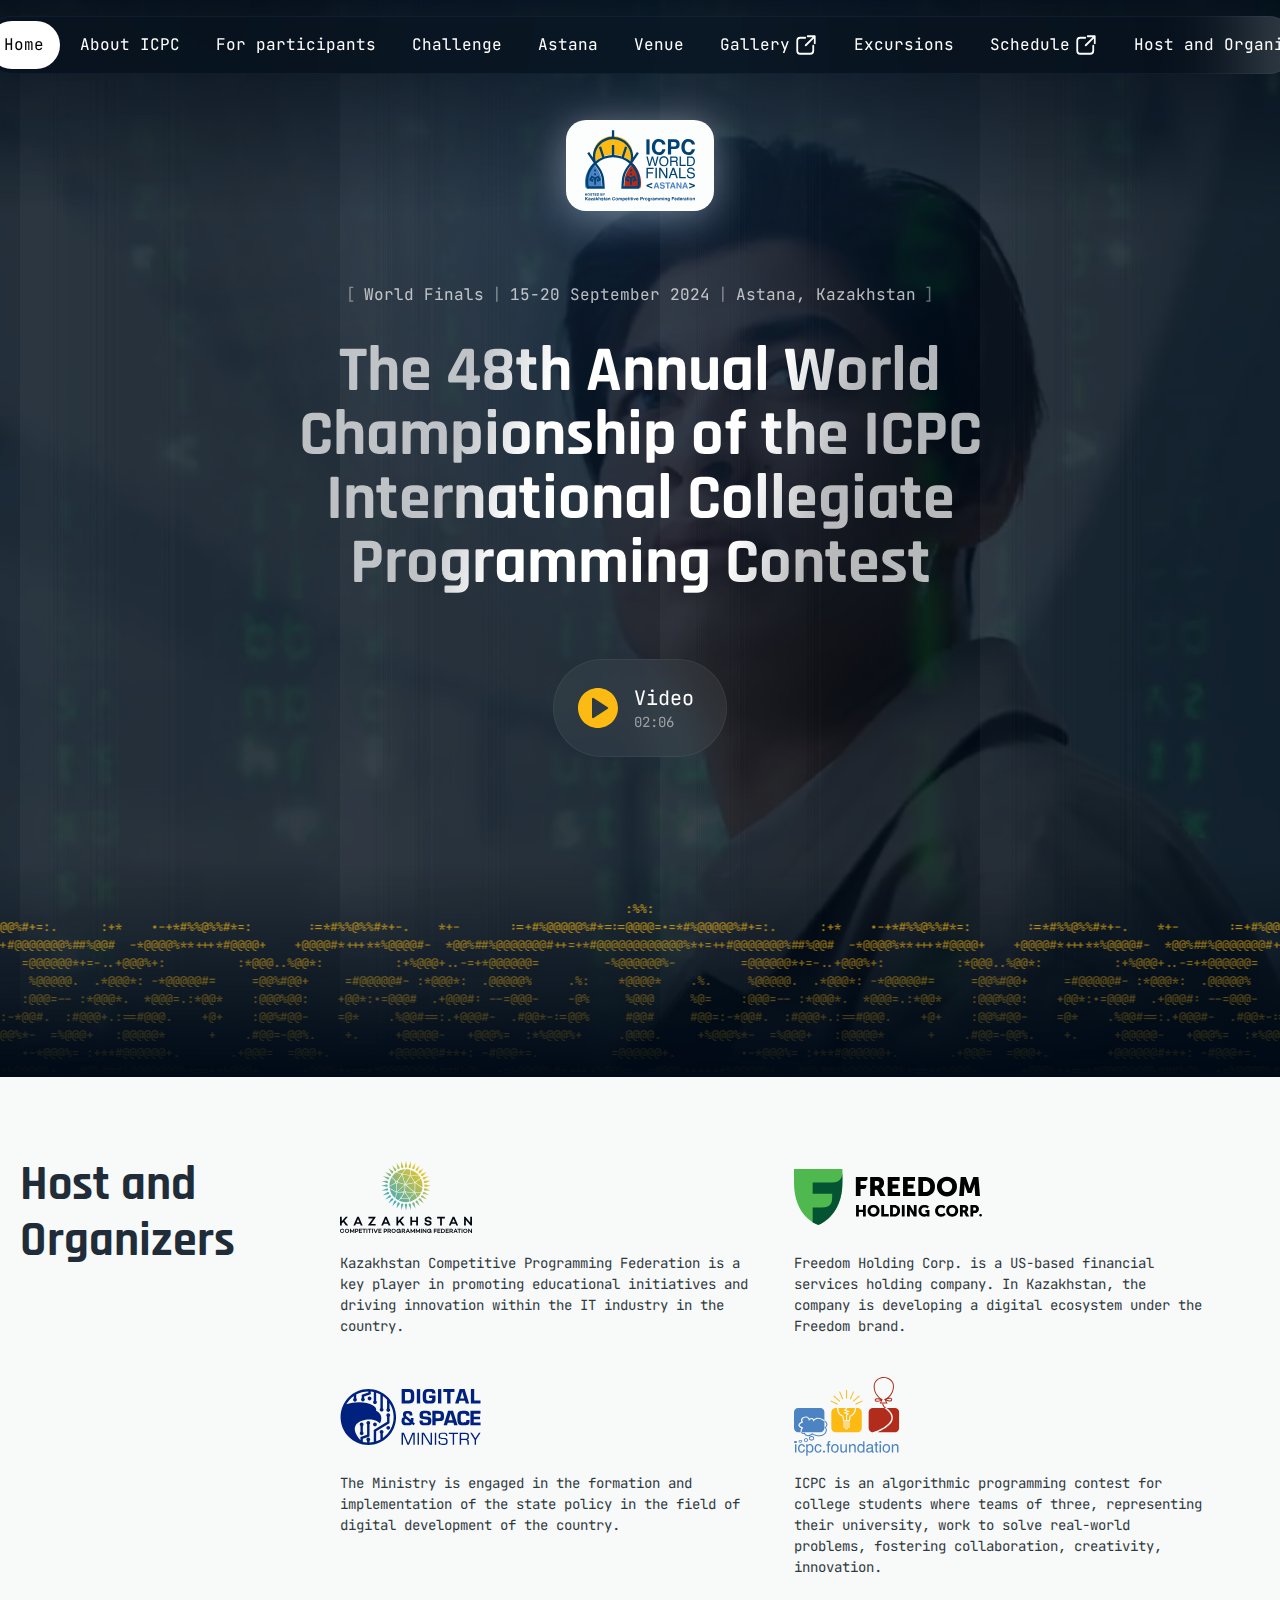
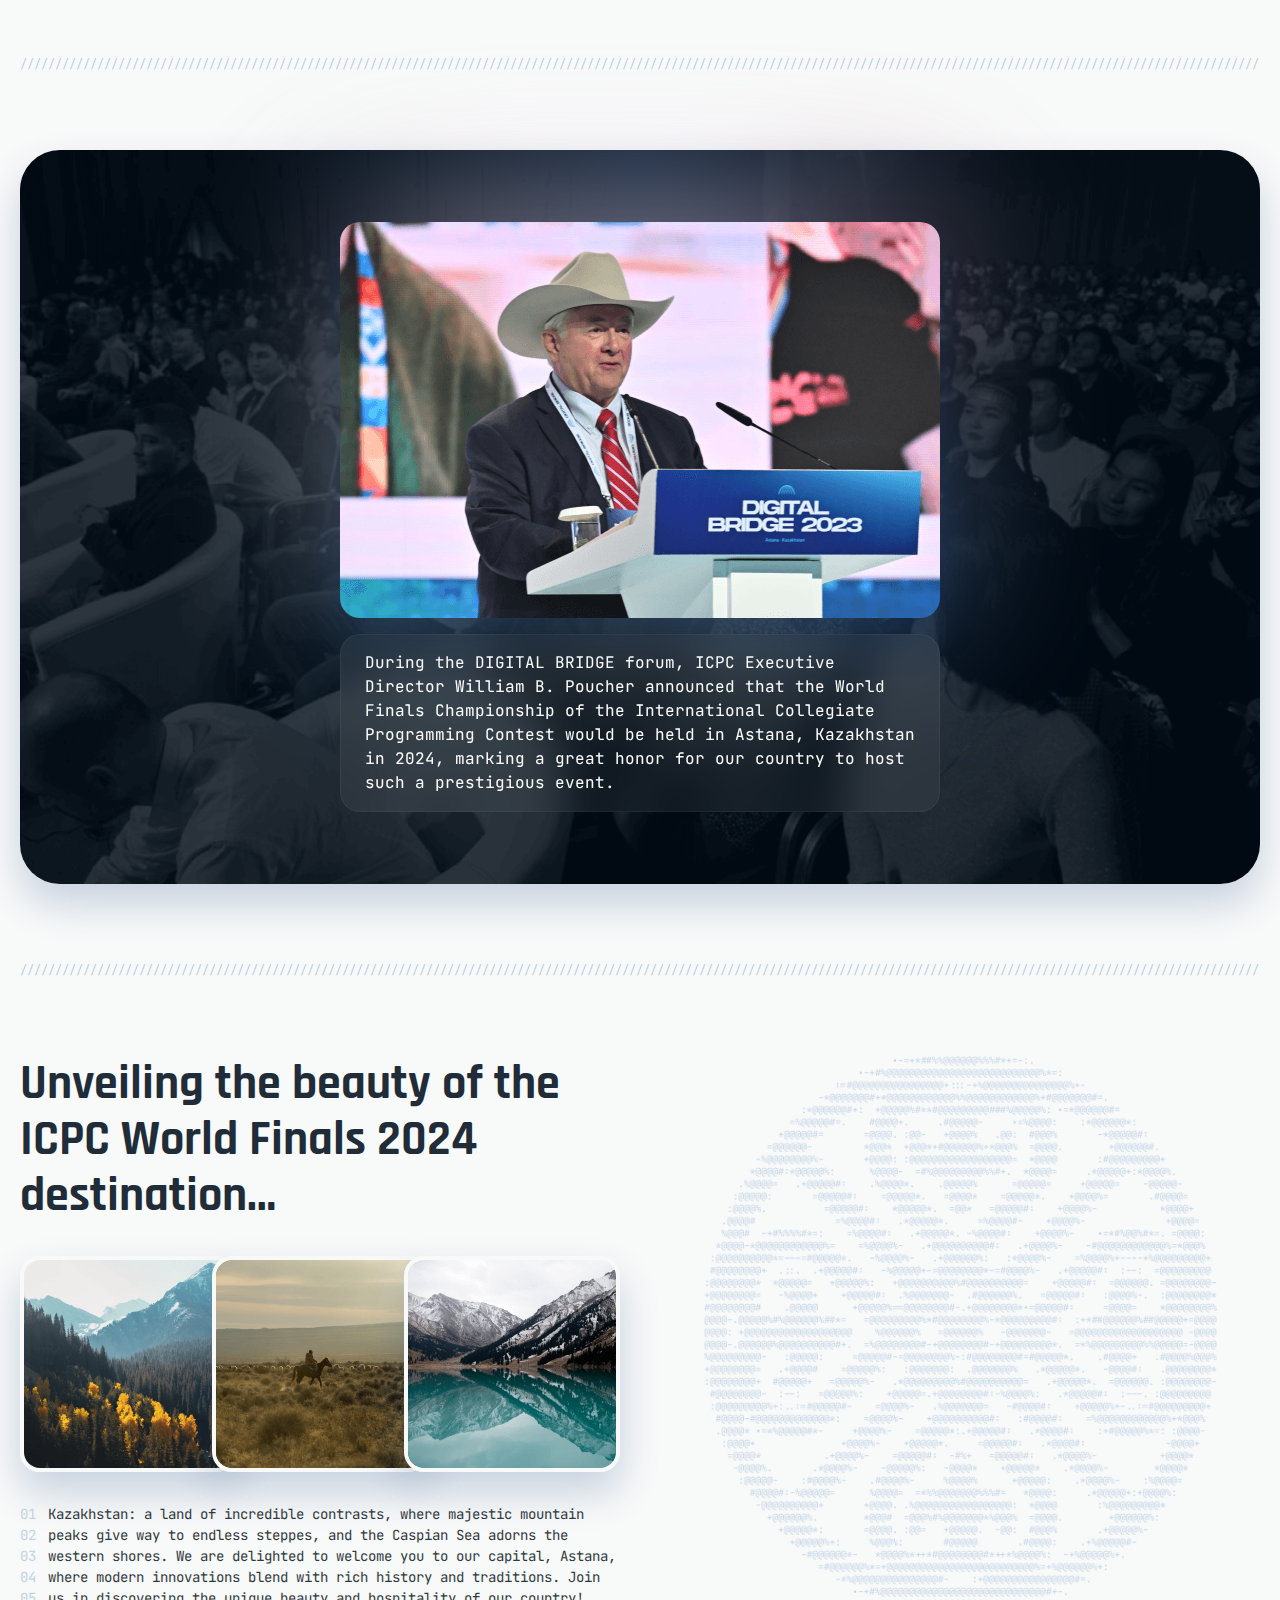
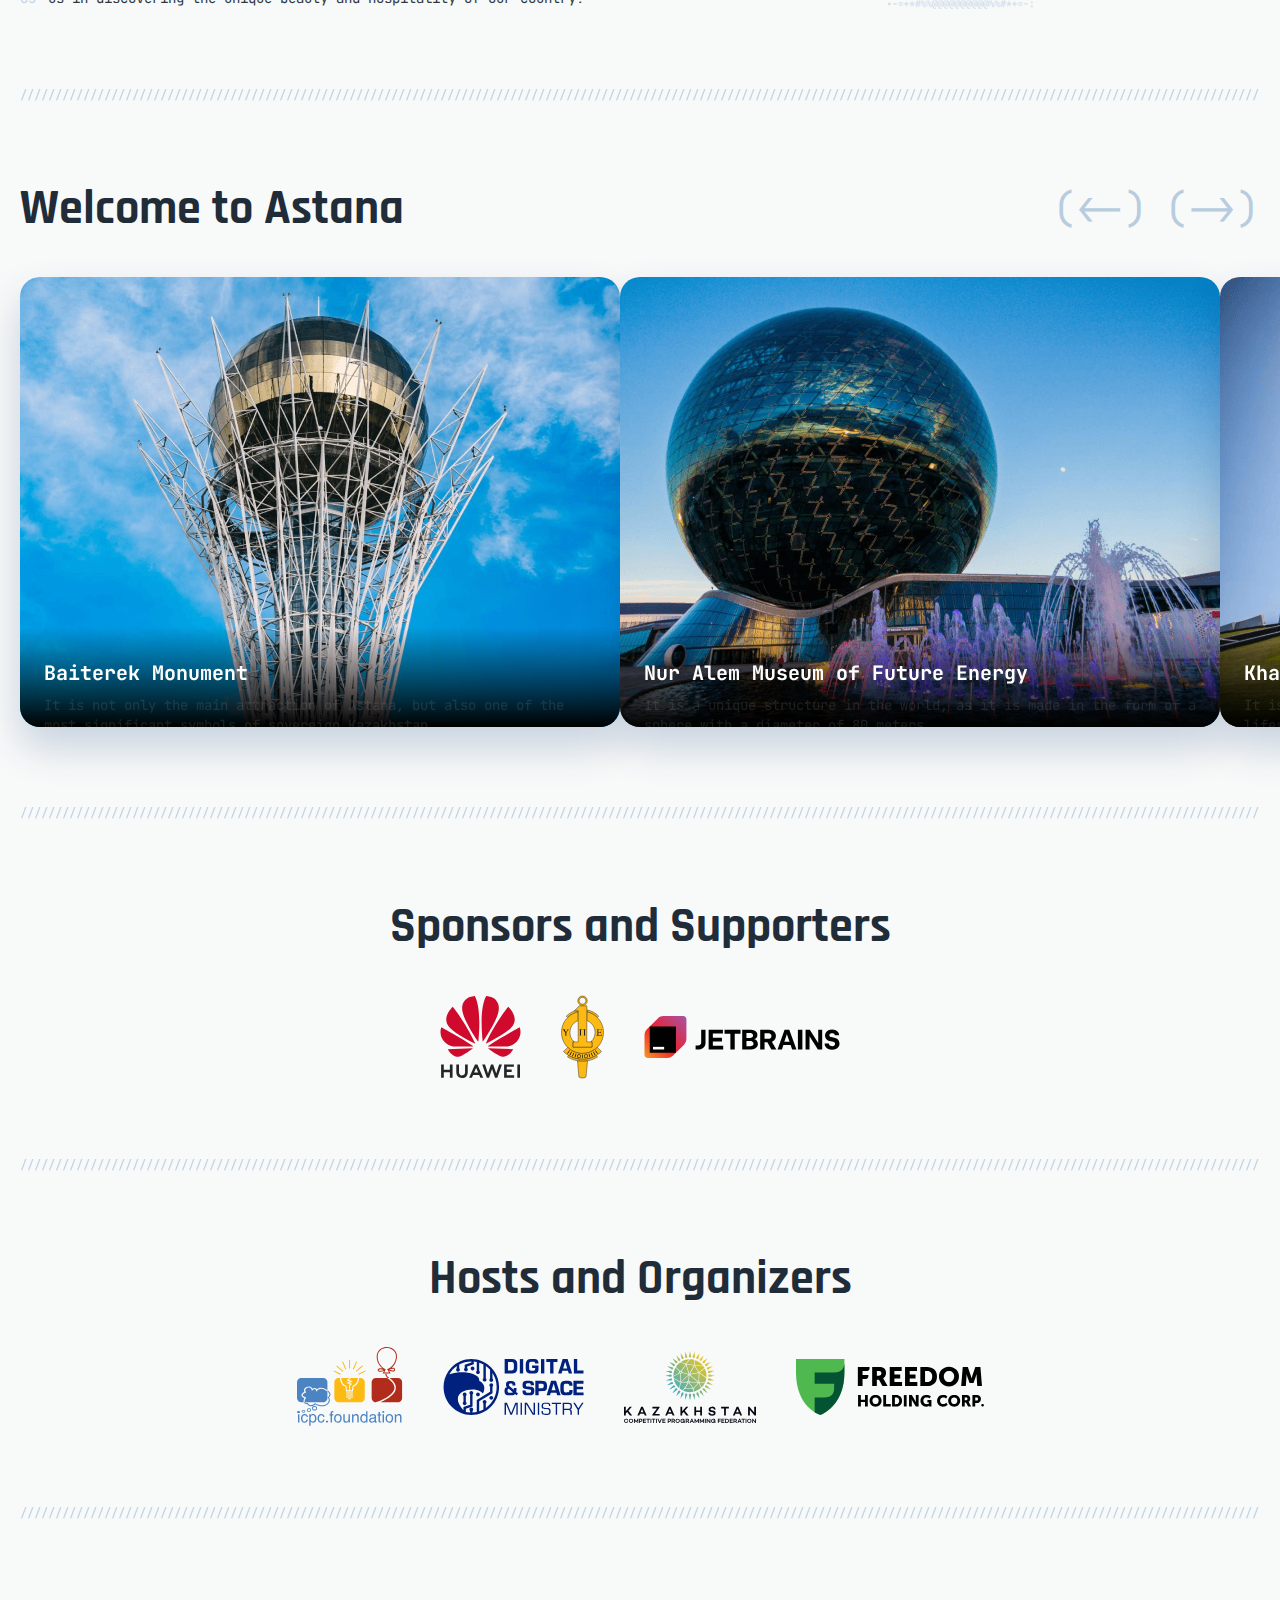
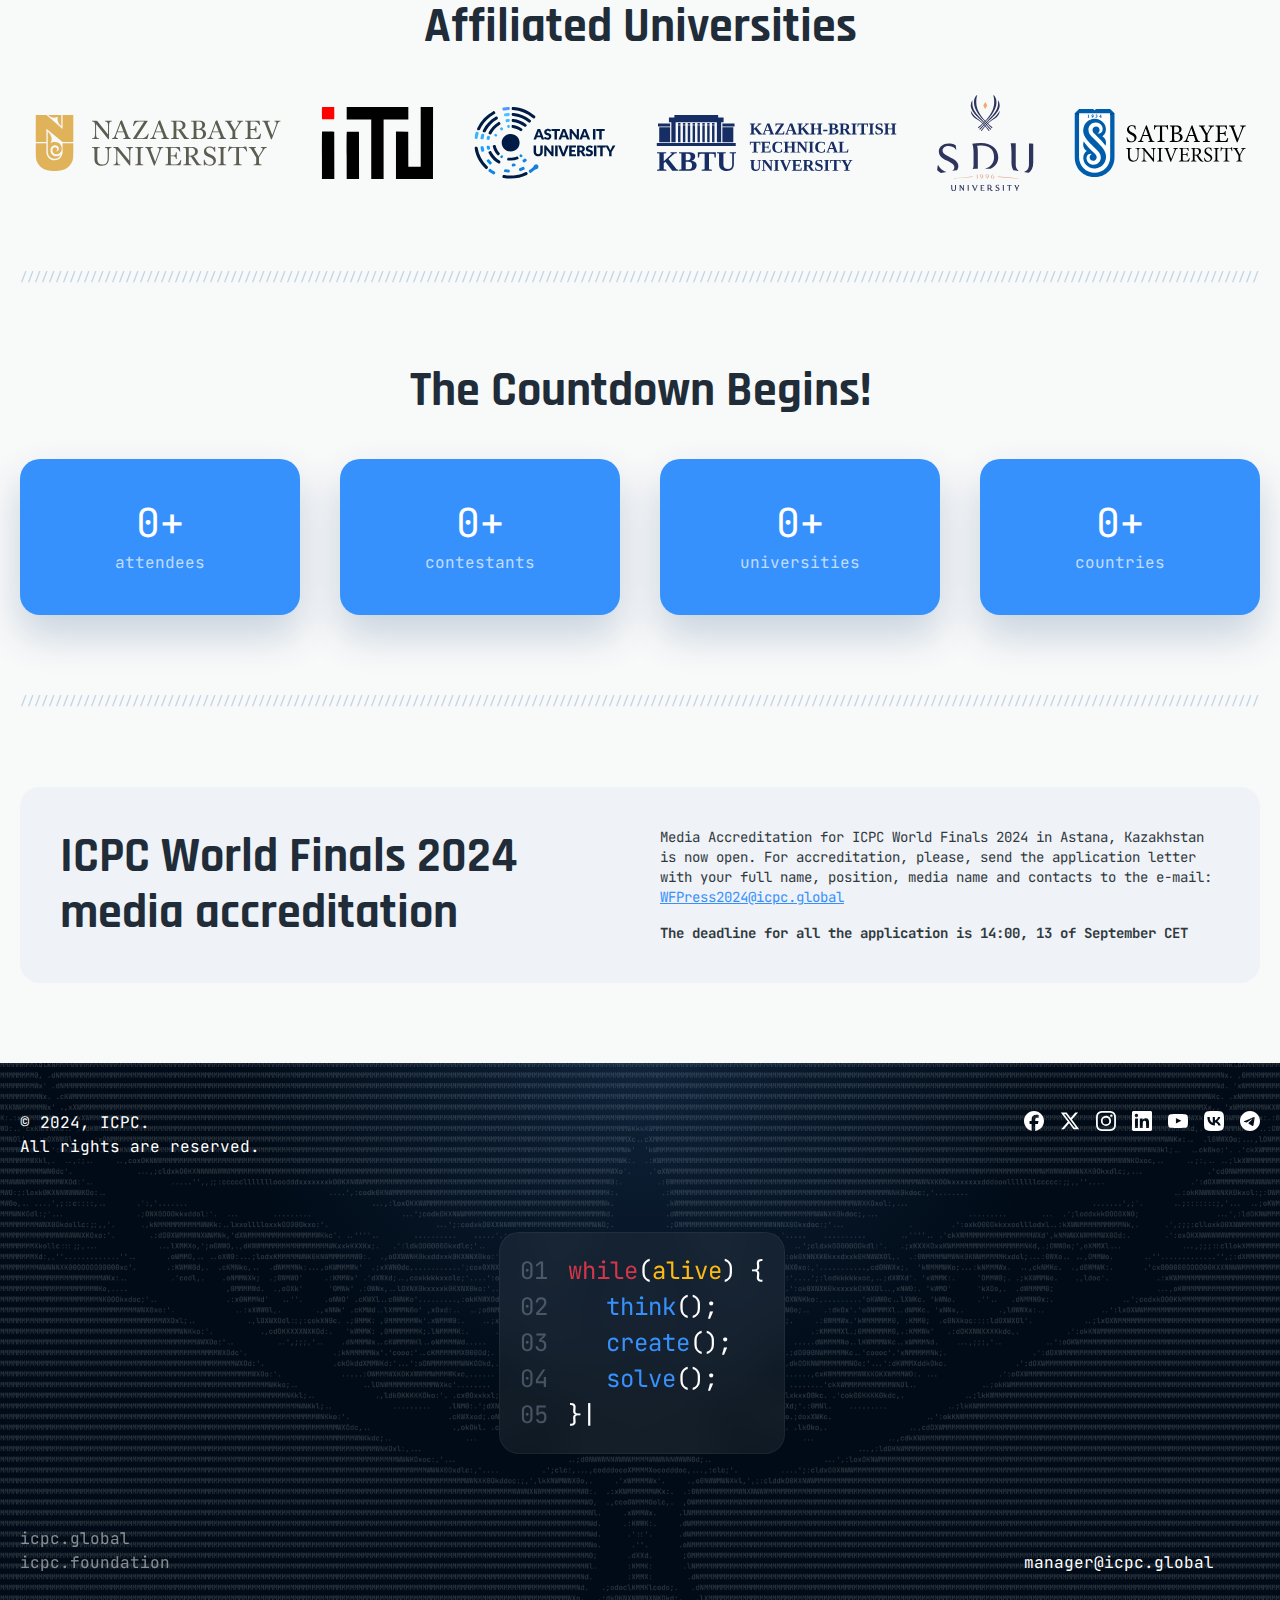
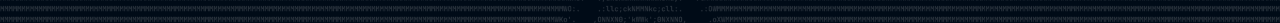
==== commit bfd02c81: "new media accreditation block" ====
--- a/index.html
+++ b/index.html
@@ -4,7 +4,7 @@
     <meta charset="UTF-8">
     <meta name="viewport" content="width=device-width, initial-scale=1.0">
     <title>ICPC World Finals Astana</title>
-    <link rel="stylesheet" href="assets/styles/main.css">
+    <link rel="stylesheet" href="assets/styles/main.css?cache=070824">
     <link rel="icon" type="image/x-icon" href="logo/favicon.ico">
     <meta property="og:title" content="2024 ICPC World Finals Astana">
     <meta property="og:description" content="The 48th Annual World Championship of the ICPC International Collegiate Programming Contest">
@@ -192,6 +192,14 @@
           </div>
         </div>
       </section>
+      <hr>
+      <section class="section s-press">
+        <div class="section__title s-press__col">ICPC World Finals 2024 media accreditation</div>
+        <div class="s-press__col s-press__text">
+          <p>Media Accreditation for ICPC World Finals 2024 in Astana, Kazakhstan is now open. For accreditation, please, send the application letter with your full name, position, media name and contacts to the e-mail: <a class="link" href="mailto:WFPress2024@icpc.global">WFPress2024@icpc.global</a></p>
+          <p> <b>The deadline for all the application is 14:00, 13 of September CET</b></p>
+        </div>
+      </section>
     </div>
     <div class="teaser">
       <div class="teaser__overlay"></div>
@@ -237,6 +245,6 @@
     </footer>
     <script src="assets/scripts/swiper-bundle.min.js"></script>
     <script src="assets/scripts/countUp.min.js" type="module"></script>
-    <script src="assets/scripts/main.js" type="module"></script>
+    <script src="assets/scripts/main.js?cache=070824" type="module"></script>
   </body>
 </html>--- a/assets/styles/main.css
+++ b/assets/styles/main.css
@@ -1268,6 +1268,42 @@
   font-size: 0.875rem;
   line-height: 1.25rem;
   color: #98ACBE;
+}
+
+.s-press {
+  display: -webkit-box;
+  display: -ms-flexbox;
+  display: flex;
+  -webkit-box-align: center;
+      -ms-flex-align: center;
+          align-items: center;
+  background: #EFF2F6;
+  padding: 2.5rem;
+  gap: 2.5rem;
+  font-size: 0.875rem;
+  line-height: 1.25rem;
+  border-radius: 1.25rem;
+}
+@media (max-width: 77.5rem) {
+  .s-press {
+    -webkit-box-orient: vertical;
+    -webkit-box-direction: normal;
+        -ms-flex-direction: column;
+            flex-direction: column;
+    padding: 2rem 1rem;
+    gap: 1.5rem;
+  }
+}
+.s-press__col {
+  -webkit-box-flex: 1;
+      -ms-flex: 1 1 50%;
+          flex: 1 1 50%;
+}
+.s-press__text p + p {
+  margin-top: 1rem;
+}
+.s-press__text b {
+  font-weight: bold;
 }
 
 .b-organizer {
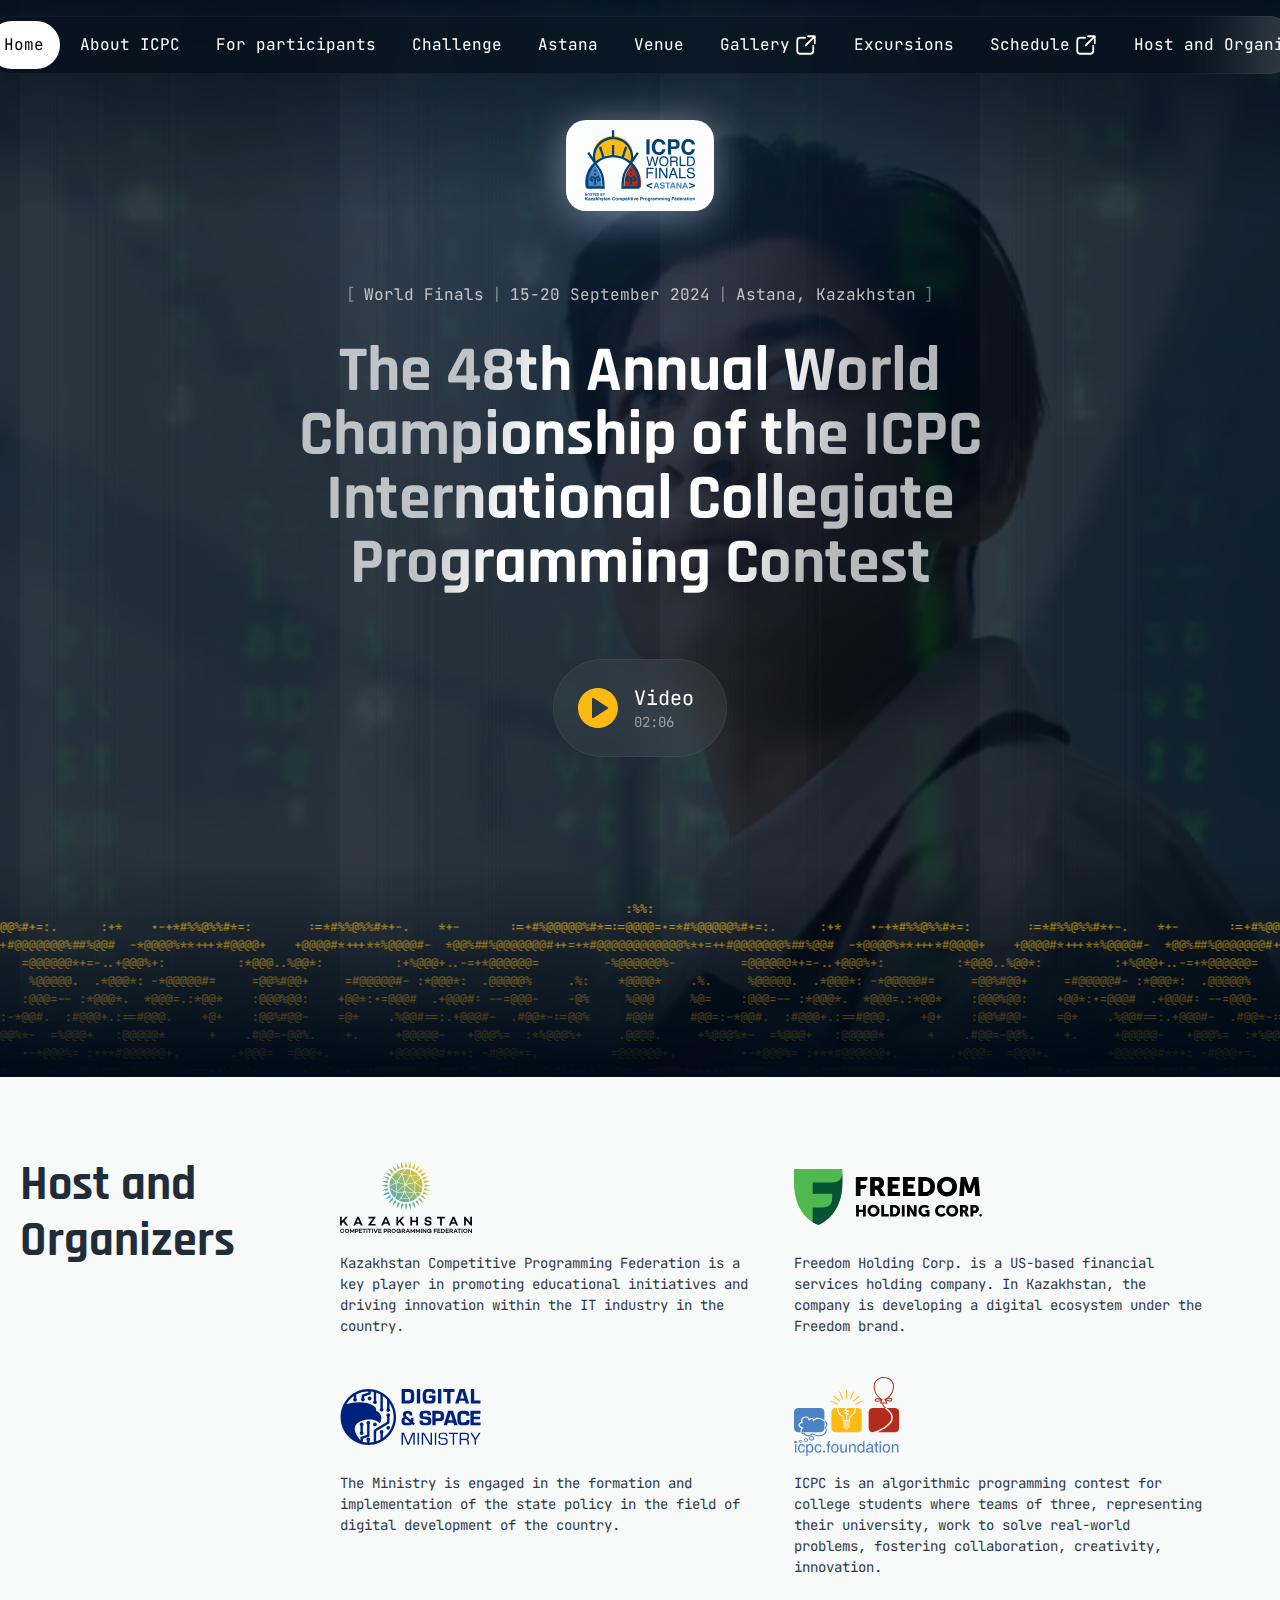
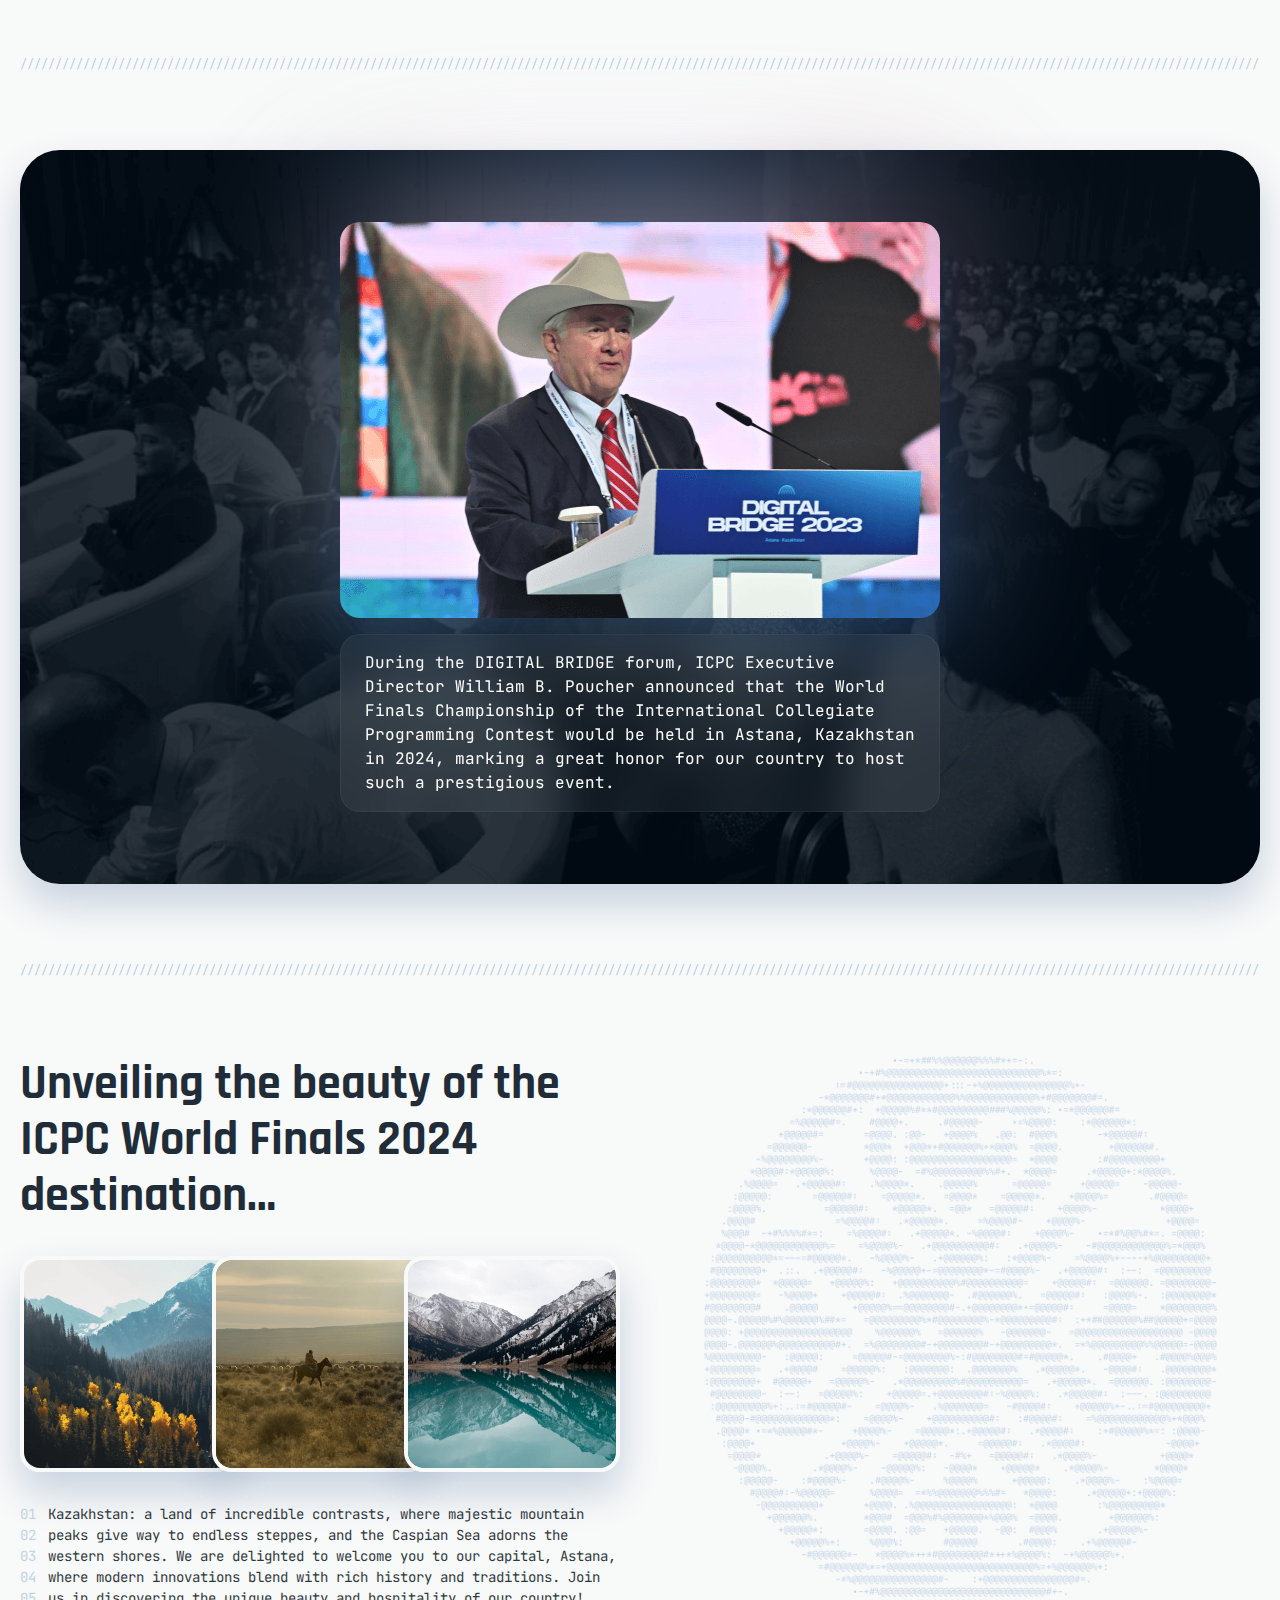
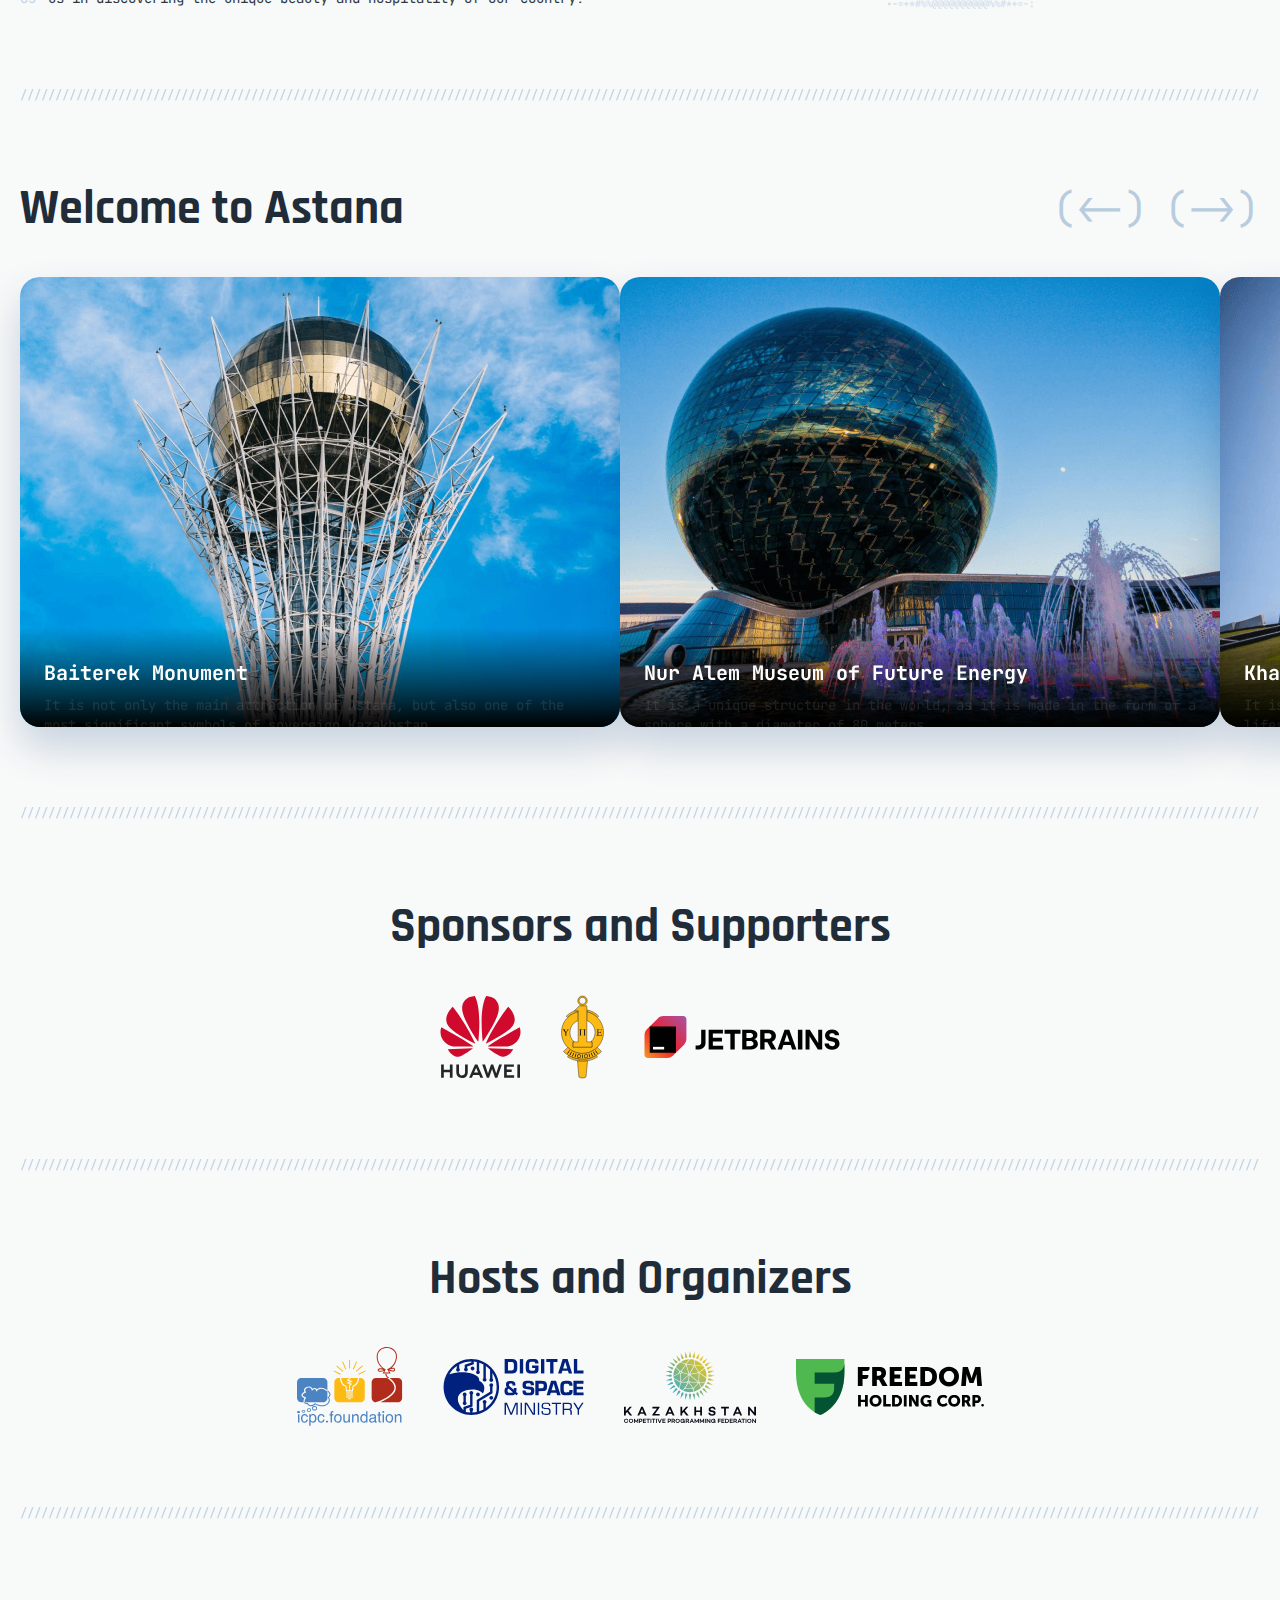
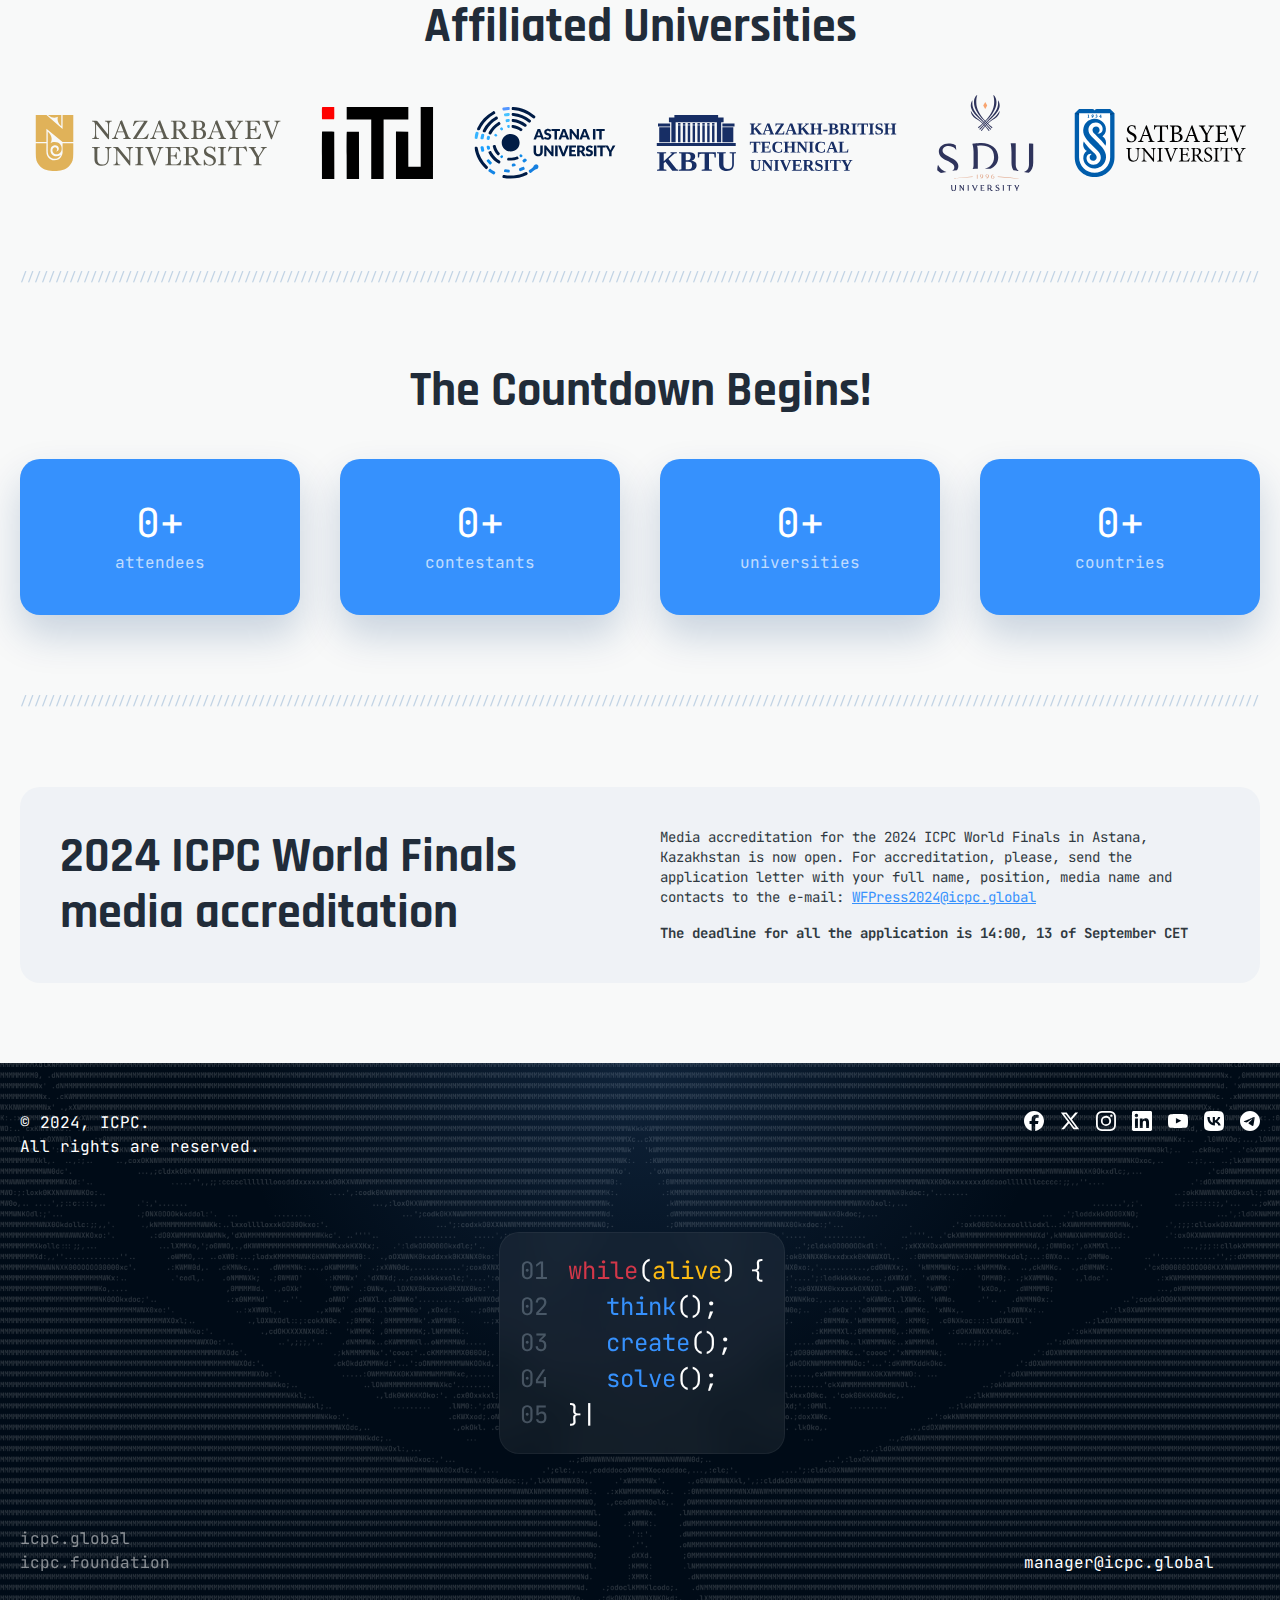
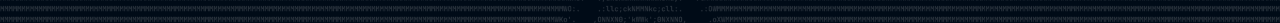
==== commit 34af4377: "text correction" ====
--- a/index.html
+++ b/index.html
@@ -194,9 +194,9 @@
       </section>
       <hr>
       <section class="section s-press">
-        <div class="section__title s-press__col">ICPC World Finals 2024 media accreditation</div>
+        <div class="section__title s-press__col">2024 ICPC World Finals media accreditation</div>
         <div class="s-press__col s-press__text">
-          <p>Media Accreditation for ICPC World Finals 2024 in Astana, Kazakhstan is now open. For accreditation, please, send the application letter with your full name, position, media name and contacts to the e-mail: <a class="link" href="mailto:WFPress2024@icpc.global">WFPress2024@icpc.global</a></p>
+          <p>Media accreditation for the 2024 ICPC World Finals in Astana, Kazakhstan is now open. For accreditation, please, send the application letter with your full name, position, media name and contacts to the e-mail: <a class="link" href="mailto:WFPress2024@icpc.global">WFPress2024@icpc.global</a></p>
           <p> <b>The deadline for all the application is 14:00, 13 of September CET</b></p>
         </div>
       </section>
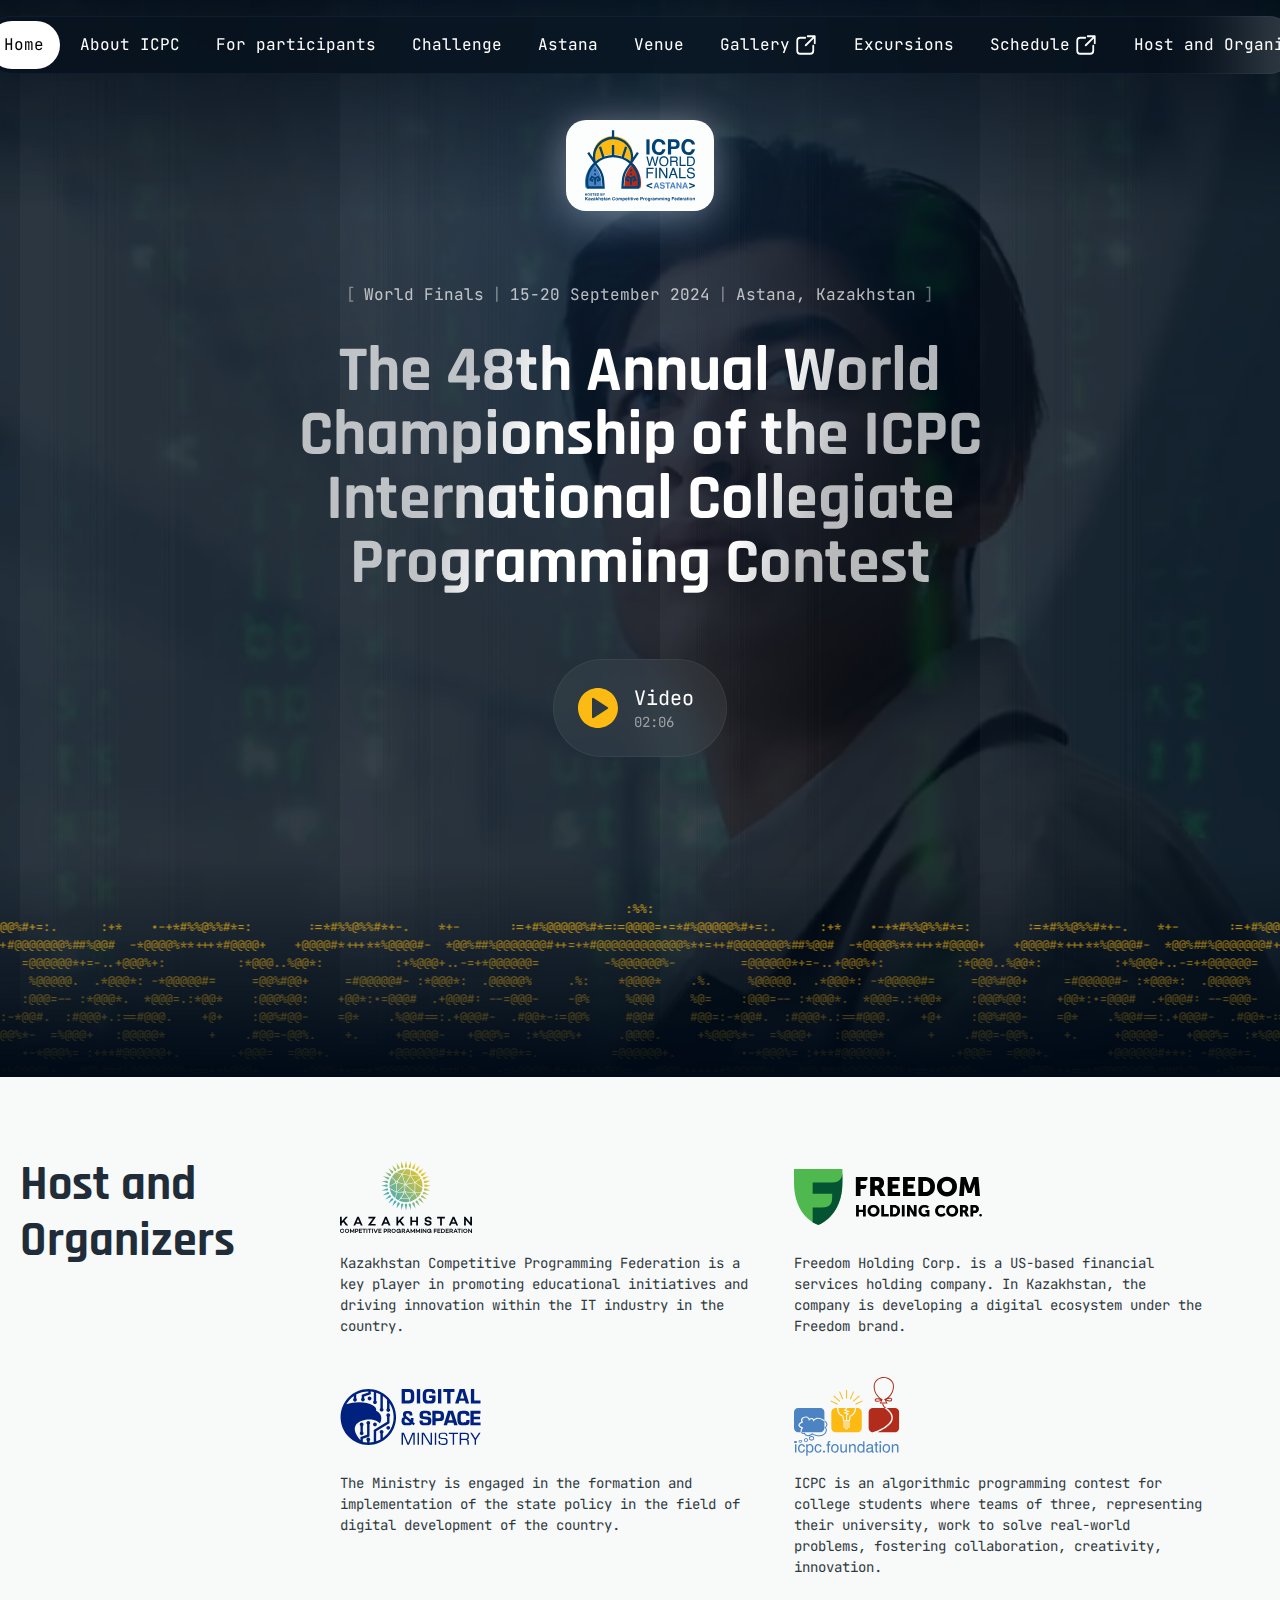
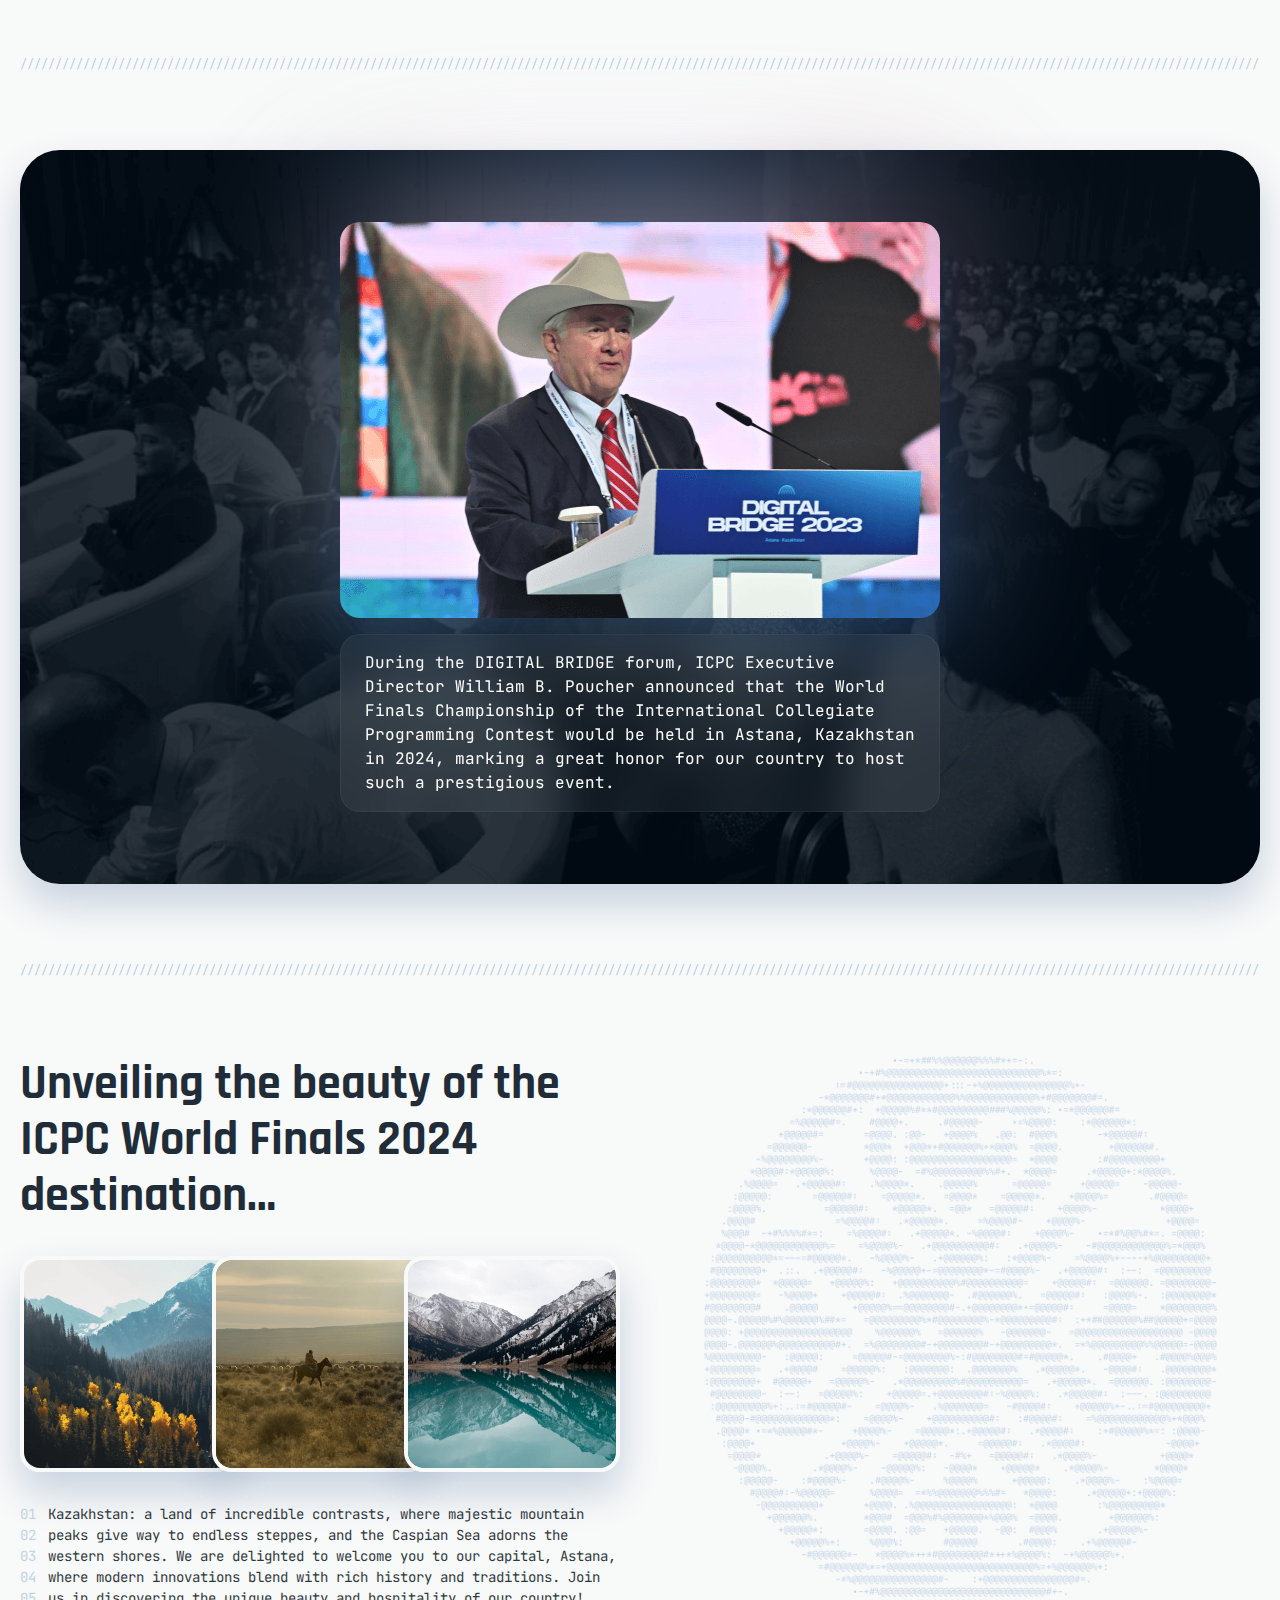
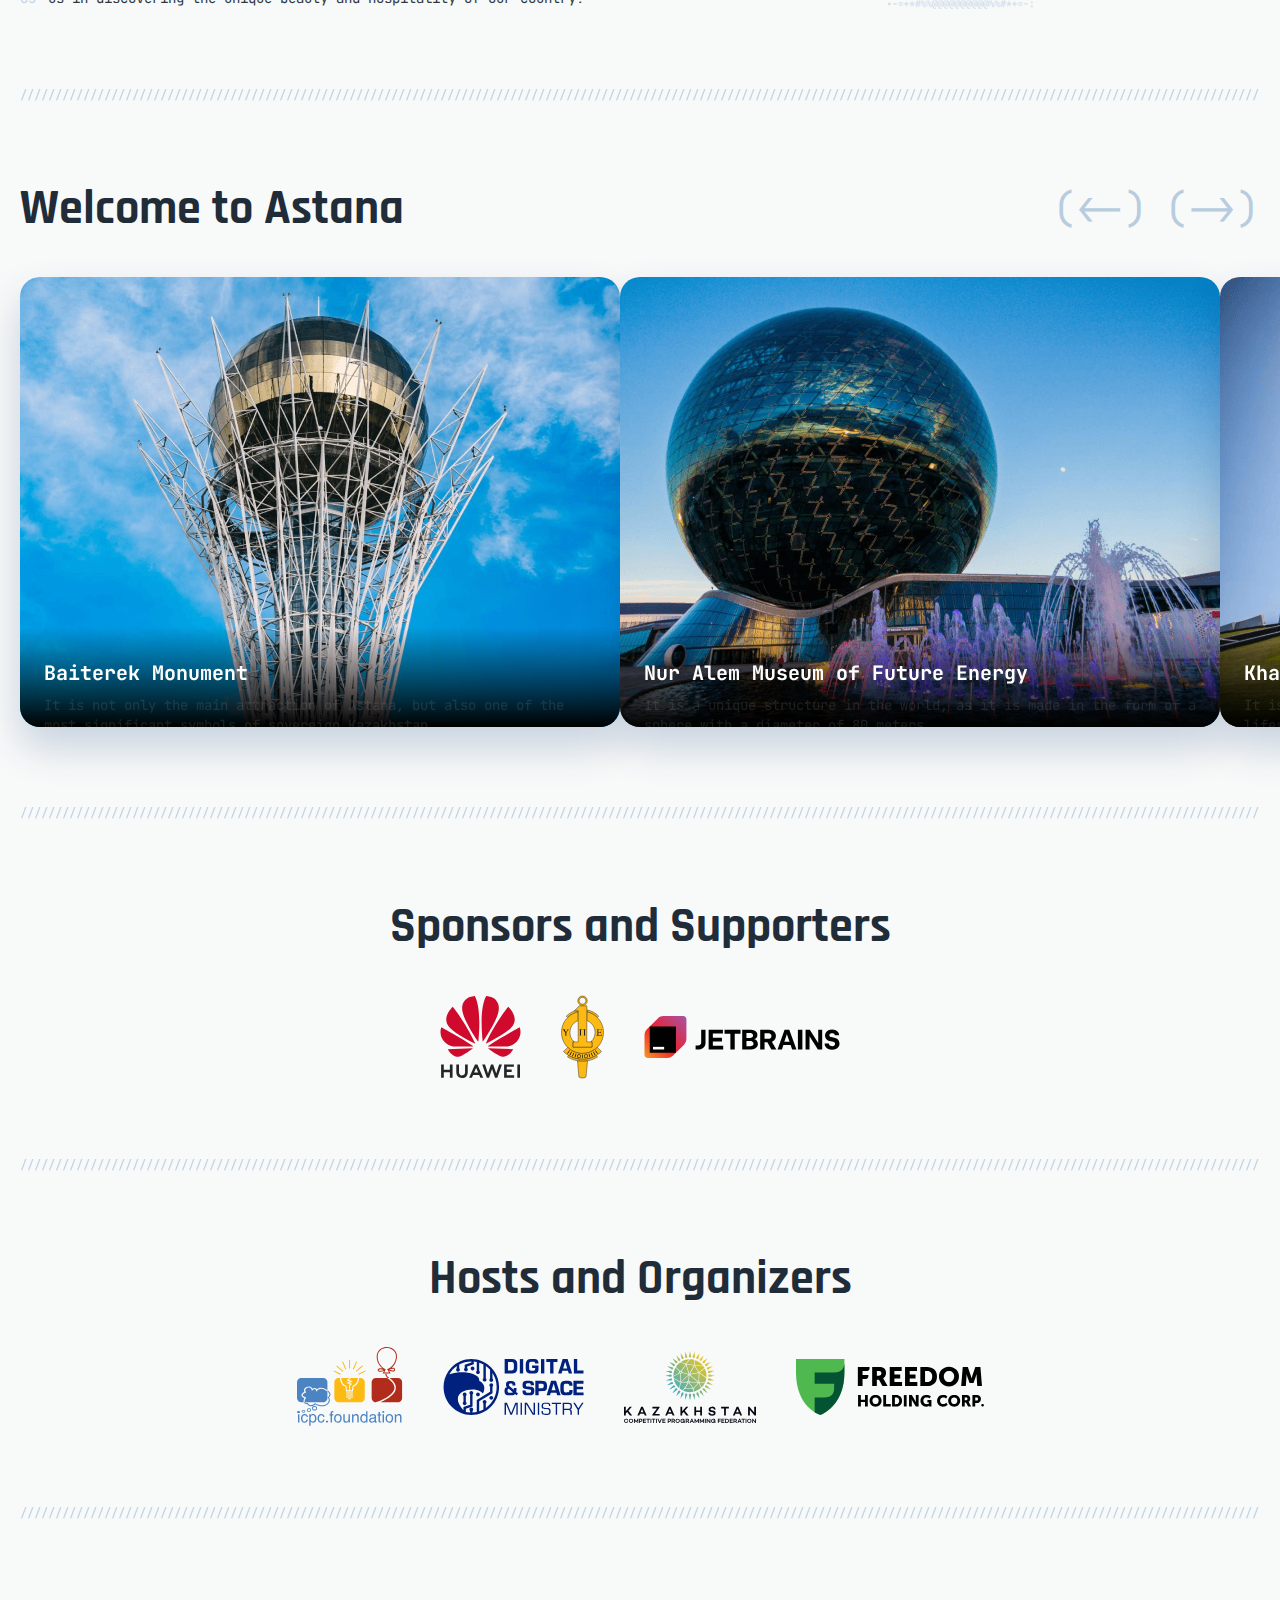
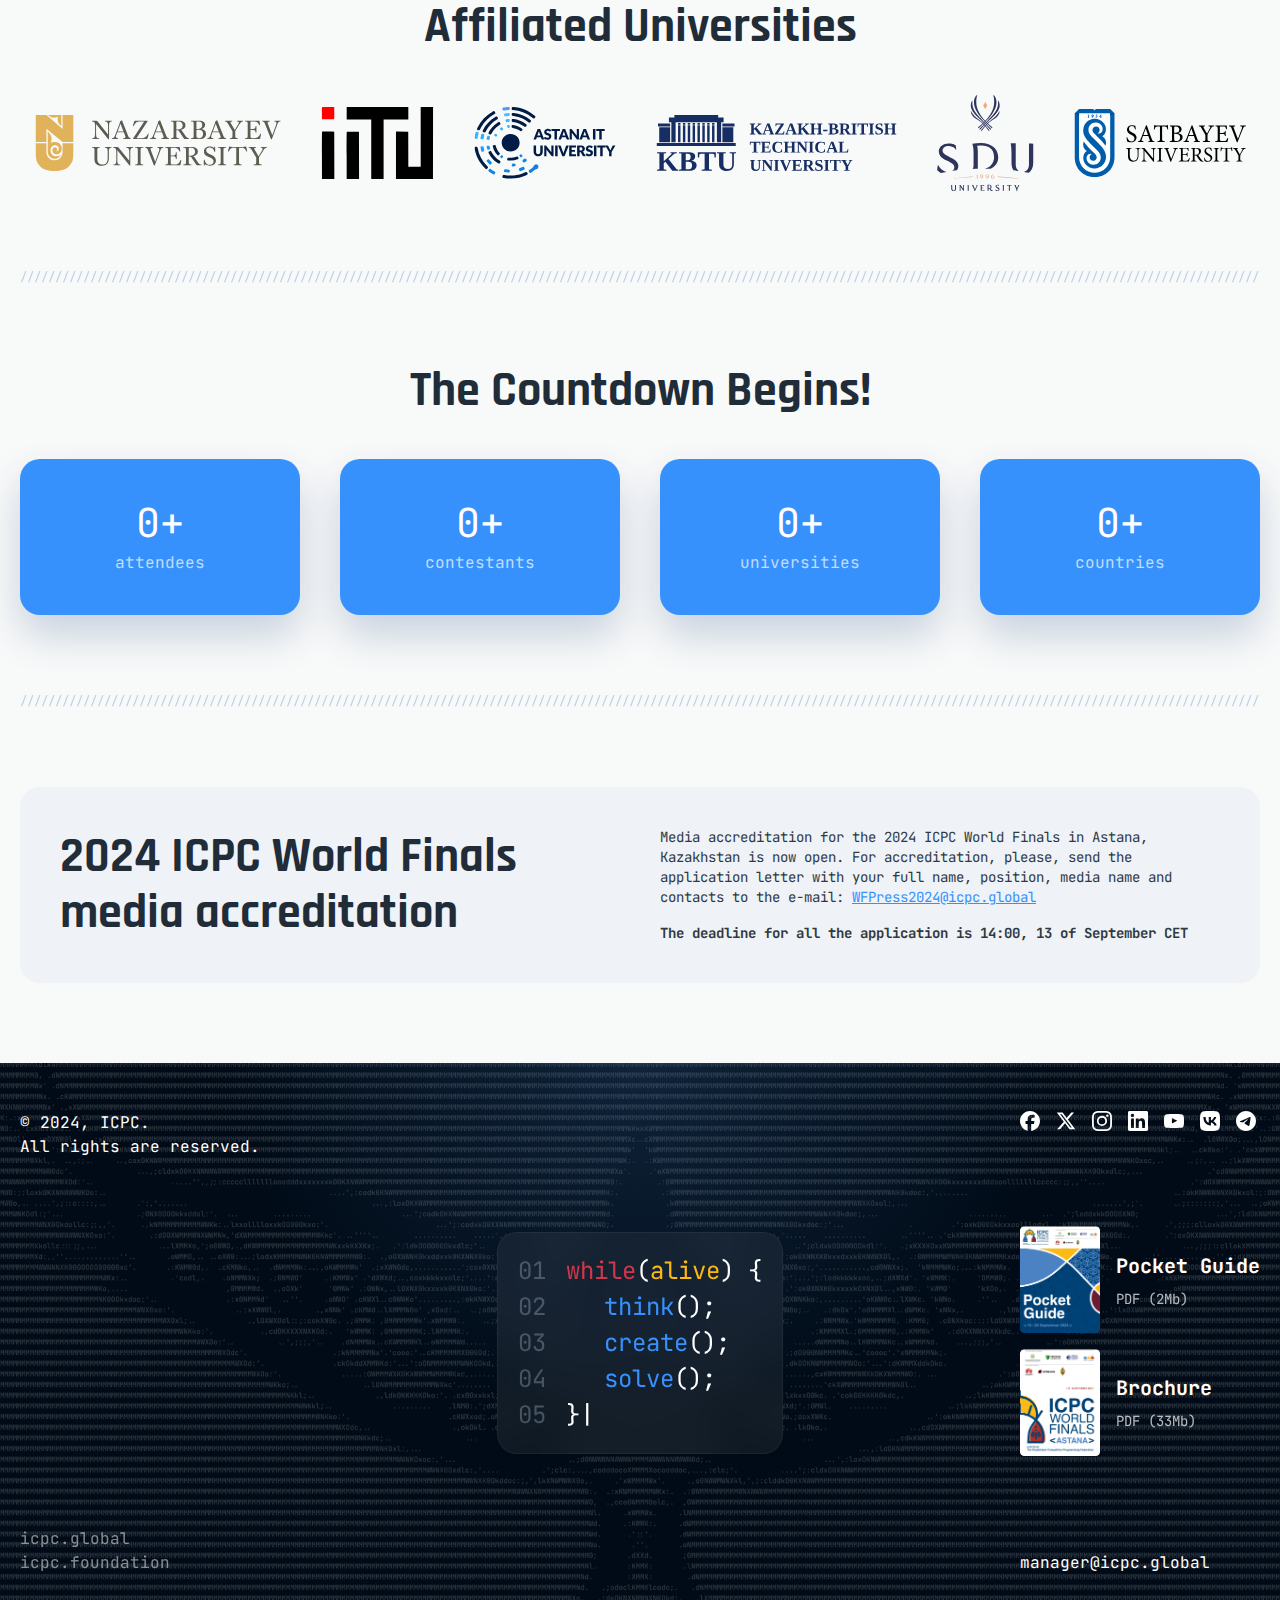
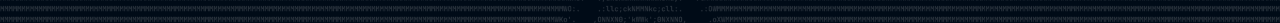
==== commit 42f67a1c: "media resources" ====
--- a/index.html
+++ b/index.html
@@ -239,6 +239,7 @@
               <svg>
                 <use xlink:href="#telegram"></use>
               </svg></a></div>
+          <div class="footer__resources"><a class="resource" target="_blank" href="https://icpc.global/community/history/pocketguides/world-finals-2024-pocketguide.pdf"><img class="resource__image" src="/assets/img/book-1.png"><span class="resource__info"><span class="resource__title">Pocket Guide</span><span class="resource__subtitle">PDF (2Mb)</span></span></a><a class="resource" target="_blank" href="https://icpc.global/community/history/brochures/world-finals-2024-brochure.pdf"><img class="resource__image" src="/assets/img/book-2.png"><span class="resource__info"><span class="resource__title">Brochure</span><span class="resource__subtitle">PDF (33Mb)</span></span></a></div>
           <div class="footer__contacts"><a href="mailto:manager@icpc.global" target="_blank">manager@icpc.global</a></div>
         </div>
       </div>
--- a/assets/styles/main.css
+++ b/assets/styles/main.css
@@ -1575,6 +1575,51 @@
   color: #98ACBE;
 }
 
+.b-resources {
+  display: -webkit-box;
+  display: -ms-flexbox;
+  display: flex;
+  -webkit-box-pack: stretch;
+      -ms-flex-pack: stretch;
+          justify-content: stretch;
+  -webkit-box-align: start;
+      -ms-flex-align: start;
+          align-items: flex-start;
+  gap: 1rem;
+}
+@media (max-width: 77.5rem) {
+  .b-resources {
+    -webkit-box-orient: vertical;
+    -webkit-box-direction: normal;
+        -ms-flex-direction: column;
+            flex-direction: column;
+    -webkit-box-align: stretch;
+        -ms-flex-align: stretch;
+            align-items: stretch;
+  }
+}
+.b-resources .resource {
+  display: -webkit-box;
+  display: -ms-flexbox;
+  display: flex;
+  padding: 2.5rem;
+  -webkit-box-pack: center;
+      -ms-flex-pack: center;
+          justify-content: center;
+  -webkit-box-align: center;
+      -ms-flex-align: center;
+          align-items: center;
+  gap: 1.25rem;
+  -webkit-box-flex: 1;
+      -ms-flex: 1 0 0px;
+          flex: 1 0 0;
+  border-radius: 1.25rem;
+  background: #EFF2F6;
+}
+.b-resources .resource:hover {
+  background: #eceff4;
+}
+
 .footer {
   height: 35rem;
   padding: 3rem 0rem;
@@ -1620,7 +1665,7 @@
 @media (max-width: 77.5rem) {
   .footer__col {
     text-align: center;
-    gap: 1rem;
+    gap: 2rem;
   }
 }
 .footer__external a {
@@ -1701,6 +1746,19 @@
 .footer__socials svg {
   width: 1.25rem;
   height: 1.25rem;
+}
+.footer__resources {
+  display: -webkit-box;
+  display: -ms-flexbox;
+  display: flex;
+  -webkit-box-orient: vertical;
+  -webkit-box-direction: normal;
+      -ms-flex-direction: column;
+          flex-direction: column;
+  gap: 1rem;
+  -ms-flex-item-align: center;
+      -ms-grid-row-align: center;
+      align-self: center;
 }
 .footer a {
   -webkit-transition: all 0.1s ease-out;
@@ -1770,6 +1828,49 @@
   max-height: 0;
   padding-top: 0;
   padding-bottom: 0;
+}
+
+.resource {
+  display: -webkit-box;
+  display: -ms-flexbox;
+  display: flex;
+  -webkit-box-align: center;
+      -ms-flex-align: center;
+          align-items: center;
+  gap: 1rem;
+  -webkit-transition: all 0.3s ease;
+  transition: all 0.3s ease;
+}
+.resource__image {
+  width: 5rem;
+  border-radius: 0.25rem;
+  -webkit-box-shadow: 0px 1px 3px 0px rgba(0, 0, 0, 0.02), 0px 0px 0px 1px rgba(27, 31, 35, 0.15);
+          box-shadow: 0px 1px 3px 0px rgba(0, 0, 0, 0.02), 0px 0px 0px 1px rgba(27, 31, 35, 0.15);
+}
+.resource__info {
+  display: -webkit-box;
+  display: -ms-flexbox;
+  display: flex;
+  -webkit-box-orient: vertical;
+  -webkit-box-direction: normal;
+      -ms-flex-direction: column;
+          flex-direction: column;
+  gap: 0.5rem;
+  text-align: left;
+}
+.resource__title {
+  font-size: 1.25rem;
+  font-weight: 700;
+  -webkit-transition: all 0.3s ease;
+  transition: all 0.3s ease;
+}
+.resource__subtitle {
+  font-size: 0.875rem;
+  line-height: 1.25rem;
+  opacity: 0.7;
+}
+.resource:hover .resource__title {
+  color: var(--accent-yellow) !important;
 }
 
 /**
